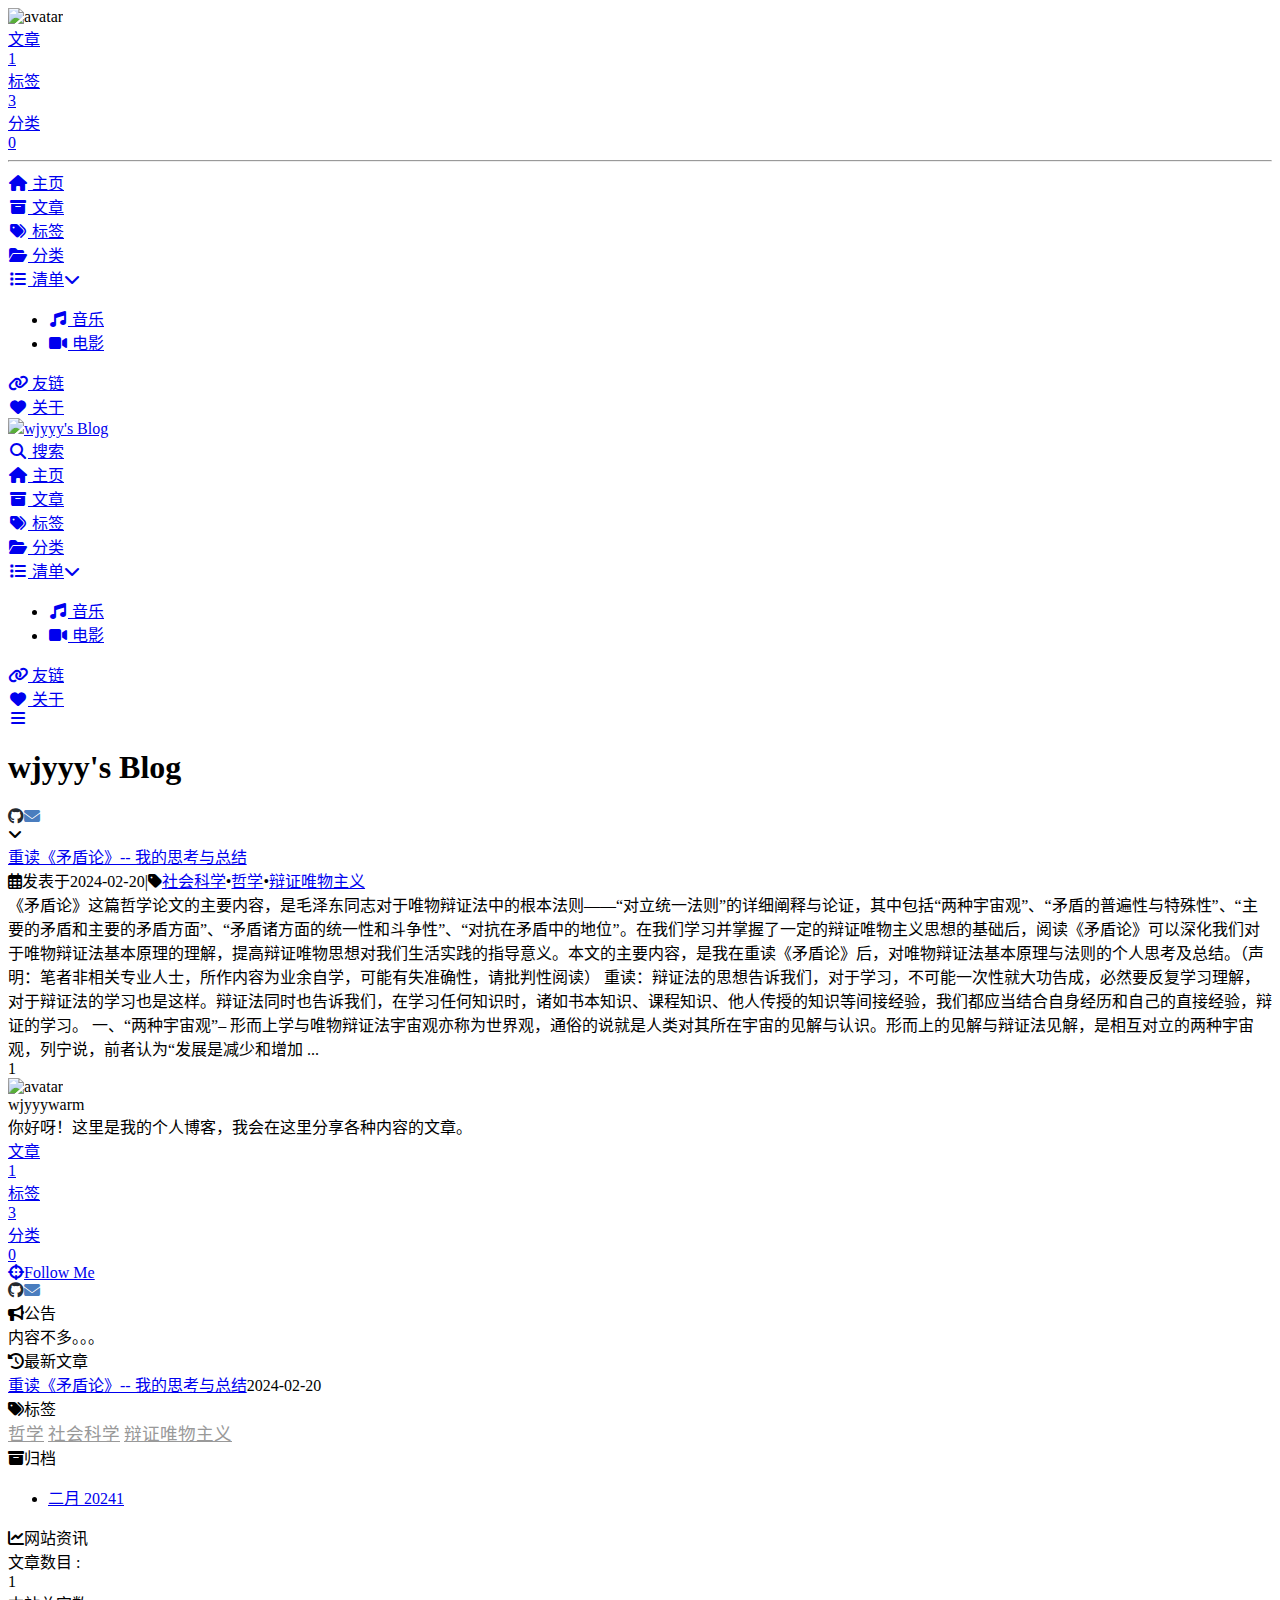
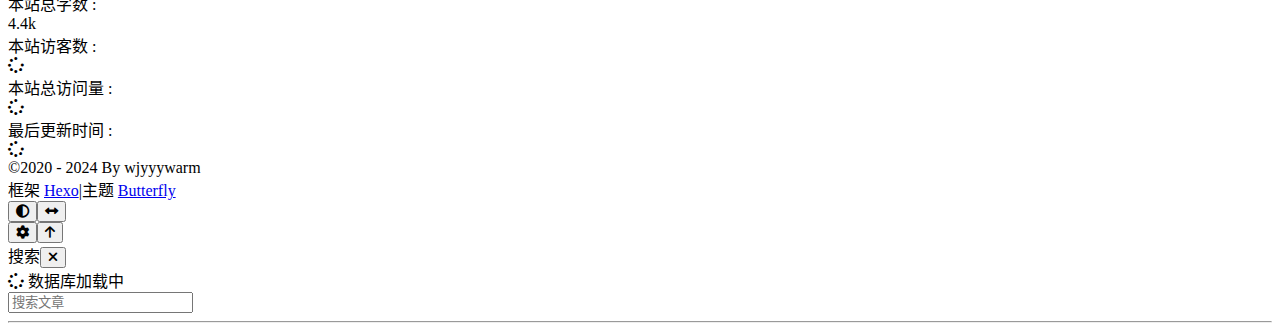
==== index.html @ bfb866ff "Site updated: 2024-02-23 17:04:00" ====
<!DOCTYPE html><html lang="zh-CN" data-theme="light"><head><meta charset="UTF-8"><meta http-equiv="X-UA-Compatible" content="IE=edge"><meta name="viewport" content="width=device-width, initial-scale=1.0,viewport-fit=cover"><title>wjyyy's Blog</title><meta name="author" content="wjyyywarm"><meta name="copyright" content="wjyyywarm"><meta name="format-detection" content="telephone=no"><meta name="theme-color" content="#ffffff"><meta name="description" content="你好呀！这里是我的个人博客，我会在这里分享各种内容的文章。">
<meta property="og:type" content="website">
<meta property="og:title" content="wjyyy&#39;s Blog">
<meta property="og:url" content="https://wjyyywarm.github.io/Blog/index.html">
<meta property="og:site_name" content="wjyyy&#39;s Blog">
<meta property="og:description" content="你好呀！这里是我的个人博客，我会在这里分享各种内容的文章。">
<meta property="og:locale" content="zh_CN">
<meta property="og:image" content="https://wjyyywarm.github.io/Blog/img/head.jpg">
<meta property="article:author" content="wjyyywarm">
<meta name="twitter:card" content="summary">
<meta name="twitter:image" content="https://wjyyywarm.github.io/Blog/img/head.jpg"><link rel="shortcut icon" href="/Blog/img/favicon.png"><link rel="canonical" href="https://wjyyywarm.github.io/Blog/index.html"><link rel="preconnect" href="//cdn.jsdelivr.net"/><link rel="preconnect" href="//busuanzi.ibruce.info"/><link rel="stylesheet" href="/Blog/css/index.css?v=4.12.0"><link rel="stylesheet" href="https://cdn.jsdelivr.net/npm/@fortawesome/fontawesome-free@6.5.1/css/all.min.css"><link rel="stylesheet" href="https://cdn.jsdelivr.net/npm/@fancyapps/ui@5.0.32/dist/fancybox/fancybox.min.css" media="print" onload="this.media='all'"><script>const GLOBAL_CONFIG = {
  root: '/Blog/',
  algolia: undefined,
  localSearch: {"path":"/Blog/search.xml","preload":false,"top_n_per_article":1,"unescape":false,"languages":{"hits_empty":"找不到您查询的内容：${query}","hits_stats":"共找到 ${hits} 篇文章"}},
  translate: undefined,
  noticeOutdate: undefined,
  highlight: {"plugin":"highlight.js","highlightCopy":true,"highlightLang":true,"highlightHeightLimit":200},
  copy: {
    success: '复制成功',
    error: '复制错误',
    noSupport: '浏览器不支持'
  },
  relativeDate: {
    homepage: false,
    post: false
  },
  runtime: '',
  dateSuffix: {
    just: '刚刚',
    min: '分钟前',
    hour: '小时前',
    day: '天前',
    month: '个月前'
  },
  copyright: undefined,
  lightbox: 'fancybox',
  Snackbar: undefined,
  infinitegrid: {
    js: 'https://cdn.jsdelivr.net/npm/@egjs/infinitegrid@4.11.0/dist/infinitegrid.min.js',
    buttonText: '加载更多'
  },
  isPhotoFigcaption: false,
  islazyload: false,
  isAnchor: false,
  percent: {
    toc: true,
    rightside: false,
  },
  autoDarkmode: false
}</script><script id="config-diff">var GLOBAL_CONFIG_SITE = {
  title: 'wjyyy\'s Blog',
  isPost: false,
  isHome: true,
  isHighlightShrink: false,
  isToc: false,
  postUpdate: '2024-02-23 17:03:58'
}</script><script>(win=>{
      win.saveToLocal = {
        set: (key, value, ttl) => {
          if (ttl === 0) return
          const now = Date.now()
          const expiry = now + ttl * 86400000
          const item = {
            value,
            expiry
          }
          localStorage.setItem(key, JSON.stringify(item))
        },
      
        get: key => {
          const itemStr = localStorage.getItem(key)
      
          if (!itemStr) {
            return undefined
          }
          const item = JSON.parse(itemStr)
          const now = Date.now()
      
          if (now > item.expiry) {
            localStorage.removeItem(key)
            return undefined
          }
          return item.value
        }
      }
    
      win.getScript = (url, attr = {}) => new Promise((resolve, reject) => {
        const script = document.createElement('script')
        script.src = url
        script.async = true
        script.onerror = reject
        script.onload = script.onreadystatechange = function() {
          const loadState = this.readyState
          if (loadState && loadState !== 'loaded' && loadState !== 'complete') return
          script.onload = script.onreadystatechange = null
          resolve()
        }

        Object.keys(attr).forEach(key => {
          script.setAttribute(key, attr[key])
        })

        document.head.appendChild(script)
      })
    
      win.getCSS = (url, id = false) => new Promise((resolve, reject) => {
        const link = document.createElement('link')
        link.rel = 'stylesheet'
        link.href = url
        if (id) link.id = id
        link.onerror = reject
        link.onload = link.onreadystatechange = function() {
          const loadState = this.readyState
          if (loadState && loadState !== 'loaded' && loadState !== 'complete') return
          link.onload = link.onreadystatechange = null
          resolve()
        }
        document.head.appendChild(link)
      })
    
      win.activateDarkMode = () => {
        document.documentElement.setAttribute('data-theme', 'dark')
        if (document.querySelector('meta[name="theme-color"]') !== null) {
          document.querySelector('meta[name="theme-color"]').setAttribute('content', '#0d0d0d')
        }
      }
      win.activateLightMode = () => {
        document.documentElement.setAttribute('data-theme', 'light')
        if (document.querySelector('meta[name="theme-color"]') !== null) {
          document.querySelector('meta[name="theme-color"]').setAttribute('content', '#ffffff')
        }
      }
      const t = saveToLocal.get('theme')
    
        if (t === 'dark') activateDarkMode()
        else if (t === 'light') activateLightMode()
      
      const asideStatus = saveToLocal.get('aside-status')
      if (asideStatus !== undefined) {
        if (asideStatus === 'hide') {
          document.documentElement.classList.add('hide-aside')
        } else {
          document.documentElement.classList.remove('hide-aside')
        }
      }
    
      const detectApple = () => {
        if(/iPad|iPhone|iPod|Macintosh/.test(navigator.userAgent)){
          document.documentElement.classList.add('apple')
        }
      }
      detectApple()
    })(window)</script><meta name="generator" content="Hexo 7.1.1"></head><body><div id="sidebar"><div id="menu-mask"></div><div id="sidebar-menus"><div class="avatar-img is-center"><img src="/Blog/img/head.jpg" onerror="onerror=null;src='/img/friend_404.gif'" alt="avatar"/></div><div class="sidebar-site-data site-data is-center"><a href="/Blog/archives/"><div class="headline">文章</div><div class="length-num">1</div></a><a href="/Blog/tags/"><div class="headline">标签</div><div class="length-num">3</div></a><a href="/Blog/categories/"><div class="headline">分类</div><div class="length-num">0</div></a></div><hr class="custom-hr"/><div class="menus_items"><div class="menus_item"><a class="site-page" href="/Blog/"><i class="fa-fw fas fa-home"></i><span> 主页</span></a></div><div class="menus_item"><a class="site-page" href="/Blog/archives/"><i class="fa-fw fas fa-archive"></i><span> 文章</span></a></div><div class="menus_item"><a class="site-page" href="/Blog/tags/"><i class="fa-fw fas fa-tags"></i><span> 标签</span></a></div><div class="menus_item"><a class="site-page" href="/Blog/categories/"><i class="fa-fw fas fa-folder-open"></i><span> 分类</span></a></div><div class="menus_item"><a class="site-page group" href="javascript:void(0);"><i class="fa-fw fas fa-list"></i><span> 清单</span><i class="fas fa-chevron-down"></i></a><ul class="menus_item_child"><li><a class="site-page child" href="/Blog/music/"><i class="fa-fw fas fa-music"></i><span> 音乐</span></a></li><li><a class="site-page child" href="/Blog/movies/"><i class="fa-fw fas fa-video"></i><span> 电影</span></a></li></ul></div><div class="menus_item"><a class="site-page" href="/Blog/link/"><i class="fa-fw fas fa-link"></i><span> 友链</span></a></div><div class="menus_item"><a class="site-page" href="/Blog/about/"><i class="fa-fw fas fa-heart"></i><span> 关于</span></a></div></div></div></div><div class="page" id="body-wrap"><header class="full_page fixed" id="page-header" style="background-image: url('/Blog/img/xingkong.png')"><nav id="nav"><span id="blog-info"><a href="/Blog/" title="wjyyy's Blog"><img class="site-icon" src="/Blog/img/wjy.png"/><span class="site-name">wjyyy's Blog</span></a></span><div id="menus"><div id="search-button"><a class="site-page social-icon search" href="javascript:void(0);"><i class="fas fa-search fa-fw"></i><span> 搜索</span></a></div><div class="menus_items"><div class="menus_item"><a class="site-page" href="/Blog/"><i class="fa-fw fas fa-home"></i><span> 主页</span></a></div><div class="menus_item"><a class="site-page" href="/Blog/archives/"><i class="fa-fw fas fa-archive"></i><span> 文章</span></a></div><div class="menus_item"><a class="site-page" href="/Blog/tags/"><i class="fa-fw fas fa-tags"></i><span> 标签</span></a></div><div class="menus_item"><a class="site-page" href="/Blog/categories/"><i class="fa-fw fas fa-folder-open"></i><span> 分类</span></a></div><div class="menus_item"><a class="site-page group" href="javascript:void(0);"><i class="fa-fw fas fa-list"></i><span> 清单</span><i class="fas fa-chevron-down"></i></a><ul class="menus_item_child"><li><a class="site-page child" href="/Blog/music/"><i class="fa-fw fas fa-music"></i><span> 音乐</span></a></li><li><a class="site-page child" href="/Blog/movies/"><i class="fa-fw fas fa-video"></i><span> 电影</span></a></li></ul></div><div class="menus_item"><a class="site-page" href="/Blog/link/"><i class="fa-fw fas fa-link"></i><span> 友链</span></a></div><div class="menus_item"><a class="site-page" href="/Blog/about/"><i class="fa-fw fas fa-heart"></i><span> 关于</span></a></div></div><div id="toggle-menu"><a class="site-page" href="javascript:void(0);"><i class="fas fa-bars fa-fw"></i></a></div></div></nav><div id="site-info"><h1 id="site-title">wjyyy's Blog</h1><div id="site-subtitle"><span id="subtitle"></span></div><div id="site_social_icons"><a class="social-icon" href="https://github.com/dashboard" target="_blank" title="Github"><i class="fab fa-github" style="color: #24292e;"></i></a><a class="social-icon" href="mailto:3489269508@qq.com" target="_blank" title="Email"><i class="fas fa-envelope" style="color: #4a7dbe;"></i></a></div></div><div id="scroll-down"><i class="fas fa-angle-down scroll-down-effects"></i></div></header><main class="layout" id="content-inner"><div class="recent-posts" id="recent-posts"><div class="recent-post-item"><div class="recent-post-info no-cover"><a class="article-title" href="/Blog/2024/02/20/20240220/" title="重读《矛盾论》-- 我的思考与总结">重读《矛盾论》-- 我的思考与总结</a><div class="article-meta-wrap"><span class="post-meta-date"><i class="far fa-calendar-alt"></i><span class="article-meta-label">发表于</span><time datetime="2024-02-20T10:05:13.000Z" title="发表于 2024-02-20 18:05:13">2024-02-20</time></span><span class="article-meta tags"><span class="article-meta-separator">|</span><i class="fas fa-tag"></i><a class="article-meta__tags" href="/Blog/tags/%E7%A4%BE%E4%BC%9A%E7%A7%91%E5%AD%A6/">社会科学</a><span class="article-meta-link">•</span><a class="article-meta__tags" href="/Blog/tags/%E5%93%B2%E5%AD%A6/">哲学</a><span class="article-meta-link">•</span><a class="article-meta__tags" href="/Blog/tags/%E8%BE%A9%E8%AF%81%E5%94%AF%E7%89%A9%E4%B8%BB%E4%B9%89/">辩证唯物主义</a></span></div><div class="content">《矛盾论》这篇哲学论文的主要内容，是毛泽东同志对于唯物辩证法中的根本法则——“对立统一法则”的详细阐释与论证，其中包括“两种宇宙观”、“矛盾的普遍性与特殊性”、“主要的矛盾和主要的矛盾方面”、“矛盾诸方面的统一性和斗争性”、“对抗在矛盾中的地位”。在我们学习并掌握了一定的辩证唯物主义思想的基础后，阅读《矛盾论》可以深化我们对于唯物辩证法基本原理的理解，提高辩证唯物思想对我们生活实践的指导意义。本文的主要内容，是我在重读《矛盾论》后，对唯物辩证法基本原理与法则的个人思考及总结。（声明：笔者非相关专业人士，所作内容为业余自学，可能有失准确性，请批判性阅读）
重读：辩证法的思想告诉我们，对于学习，不可能一次性就大功告成，必然要反复学习理解，对于辩证法的学习也是这样。辩证法同时也告诉我们，在学习任何知识时，诸如书本知识、课程知识、他人传授的知识等间接经验，我们都应当结合自身经历和自己的直接经验，辩证的学习。
一、“两种宇宙观”– 形而上学与唯物辩证法宇宙观亦称为世界观，通俗的说就是人类对其所在宇宙的见解与认识。形而上的见解与辩证法见解，是相互对立的两种宇宙观，列宁说，前者认为“发展是减少和增加 ...</div></div></div><nav id="pagination"><div class="pagination"><span class="page-number current">1</span></div></nav></div><div class="aside-content" id="aside-content"><div class="card-widget card-info"><div class="is-center"><div class="avatar-img"><img src="/Blog/img/head.jpg" onerror="this.onerror=null;this.src='/Blog/img/friend_404.gif'" alt="avatar"/></div><div class="author-info__name">wjyyywarm</div><div class="author-info__description">你好呀！这里是我的个人博客，我会在这里分享各种内容的文章。</div></div><div class="card-info-data site-data is-center"><a href="/Blog/archives/"><div class="headline">文章</div><div class="length-num">1</div></a><a href="/Blog/tags/"><div class="headline">标签</div><div class="length-num">3</div></a><a href="/Blog/categories/"><div class="headline">分类</div><div class="length-num">0</div></a></div><a id="card-info-btn" target="_blank" rel="noopener" href="https://blog.csdn.net/wjyyywarm"><i class="fa fa-crosshairs"></i><span>Follow Me</span></a><div class="card-info-social-icons is-center"><a class="social-icon" href="https://github.com/dashboard" target="_blank" title="Github"><i class="fab fa-github" style="color: #24292e;"></i></a><a class="social-icon" href="mailto:3489269508@qq.com" target="_blank" title="Email"><i class="fas fa-envelope" style="color: #4a7dbe;"></i></a></div></div><div class="card-widget card-announcement"><div class="item-headline"><i class="fas fa-bullhorn fa-shake"></i><span>公告</span></div><div class="announcement_content">内容不多。。。</div></div><div class="sticky_layout"><div class="card-widget card-recent-post"><div class="item-headline"><i class="fas fa-history"></i><span>最新文章</span></div><div class="aside-list"><div class="aside-list-item no-cover"><div class="content"><a class="title" href="/Blog/2024/02/20/20240220/" title="重读《矛盾论》-- 我的思考与总结">重读《矛盾论》-- 我的思考与总结</a><time datetime="2024-02-20T10:05:13.000Z" title="发表于 2024-02-20 18:05:13">2024-02-20</time></div></div></div></div><div class="card-widget card-tags"><div class="item-headline"><i class="fas fa-tags"></i><span>标签</span></div><div class="card-tag-cloud"><a href="/Blog/tags/%E5%93%B2%E5%AD%A6/" style="font-size: 1.1em; color: #999">哲学</a> <a href="/Blog/tags/%E7%A4%BE%E4%BC%9A%E7%A7%91%E5%AD%A6/" style="font-size: 1.1em; color: #999">社会科学</a> <a href="/Blog/tags/%E8%BE%A9%E8%AF%81%E5%94%AF%E7%89%A9%E4%B8%BB%E4%B9%89/" style="font-size: 1.1em; color: #999">辩证唯物主义</a></div></div><div class="card-widget card-archives"><div class="item-headline"><i class="fas fa-archive"></i><span>归档</span></div><ul class="card-archive-list"><li class="card-archive-list-item"><a class="card-archive-list-link" href="/Blog/archives/2024/02/"><span class="card-archive-list-date">二月 2024</span><span class="card-archive-list-count">1</span></a></li></ul></div><div class="card-widget card-webinfo"><div class="item-headline"><i class="fas fa-chart-line"></i><span>网站资讯</span></div><div class="webinfo"><div class="webinfo-item"><div class="item-name">文章数目 :</div><div class="item-count">1</div></div><div class="webinfo-item"><div class="item-name">本站总字数 :</div><div class="item-count">4.4k</div></div><div class="webinfo-item"><div class="item-name">本站访客数 :</div><div class="item-count" id="busuanzi_value_site_uv"><i class="fa-solid fa-spinner fa-spin"></i></div></div><div class="webinfo-item"><div class="item-name">本站总访问量 :</div><div class="item-count" id="busuanzi_value_site_pv"><i class="fa-solid fa-spinner fa-spin"></i></div></div><div class="webinfo-item"><div class="item-name">最后更新时间 :</div><div class="item-count" id="last-push-date" data-lastPushDate="2024-02-23T09:03:58.265Z"><i class="fa-solid fa-spinner fa-spin"></i></div></div></div></div></div></div></main><footer id="footer"><div id="footer-wrap"><div class="copyright">&copy;2020 - 2024 By wjyyywarm</div><div class="framework-info"><span>框架 </span><a target="_blank" rel="noopener" href="https://hexo.io">Hexo</a><span class="footer-separator">|</span><span>主题 </span><a target="_blank" rel="noopener" href="https://github.com/jerryc127/hexo-theme-butterfly">Butterfly</a></div></div></footer></div><div id="rightside"><div id="rightside-config-hide"><button id="darkmode" type="button" title="浅色和深色模式转换"><i class="fas fa-adjust"></i></button><button id="hide-aside-btn" type="button" title="单栏和双栏切换"><i class="fas fa-arrows-alt-h"></i></button></div><div id="rightside-config-show"><button id="rightside-config" type="button" title="设置"><i class="fas fa-cog fa-spin"></i></button><button id="go-up" type="button" title="回到顶部"><span class="scroll-percent"></span><i class="fas fa-arrow-up"></i></button></div></div><div><script src="/Blog/js/utils.js?v=4.12.0"></script><script src="/Blog/js/main.js?v=4.12.0"></script><script src="https://cdn.jsdelivr.net/npm/@fancyapps/ui@5.0.32/dist/fancybox/fancybox.umd.min.js"></script><div class="js-pjax"><script>window.typedJSFn = {
  init: (str) => {
    window.typed = new Typed('#subtitle', Object.assign({
      strings: str,
      startDelay: 300,
      typeSpeed: 150,
      loop: true,
      backSpeed: 50,
    }, null))
  },
  run: (subtitleType) => {
    if (true) {
      if (typeof Typed === 'function') {
        subtitleType()
      } else {
        getScript('https://cdn.jsdelivr.net/npm/typed.js@2.1.0/dist/typed.umd.min.js').then(subtitleType)
      }
    } else {
      subtitleType()
    }
  }
}
</script><script>function subtitleType () {
  if (true) {
    typedJSFn.init(["唯一要做的 就是认识这个世界..."])
  } else {
    document.getElementById("subtitle").textContent = "唯一要做的 就是认识这个世界..."
  }
}
typedJSFn.run(subtitleType)</script></div><script id="canvas_nest" defer="defer" color="0,0,255" opacity="0.7" zIndex="-1" count="99" mobile="false" src="https://cdn.jsdelivr.net/npm/butterfly-extsrc@1.1.3/dist/canvas-nest.min.js"></script><script async data-pjax src="//busuanzi.ibruce.info/busuanzi/2.3/busuanzi.pure.mini.js"></script><div id="local-search"><div class="search-dialog"><nav class="search-nav"><span class="search-dialog-title">搜索</span><span id="loading-status"></span><button class="search-close-button"><i class="fas fa-times"></i></button></nav><div class="is-center" id="loading-database"><i class="fas fa-spinner fa-pulse"></i><span>  数据库加载中</span></div><div class="search-wrap"><div id="local-search-input"><div class="local-search-box"><input class="local-search-box--input" placeholder="搜索文章" type="text"/></div></div><hr/><div id="local-search-results"></div><div id="local-search-stats-wrap"></div></div></div><div id="search-mask"></div><script src="/Blog/js/search/local-search.js?v=4.12.0"></script></div></div></body></html>
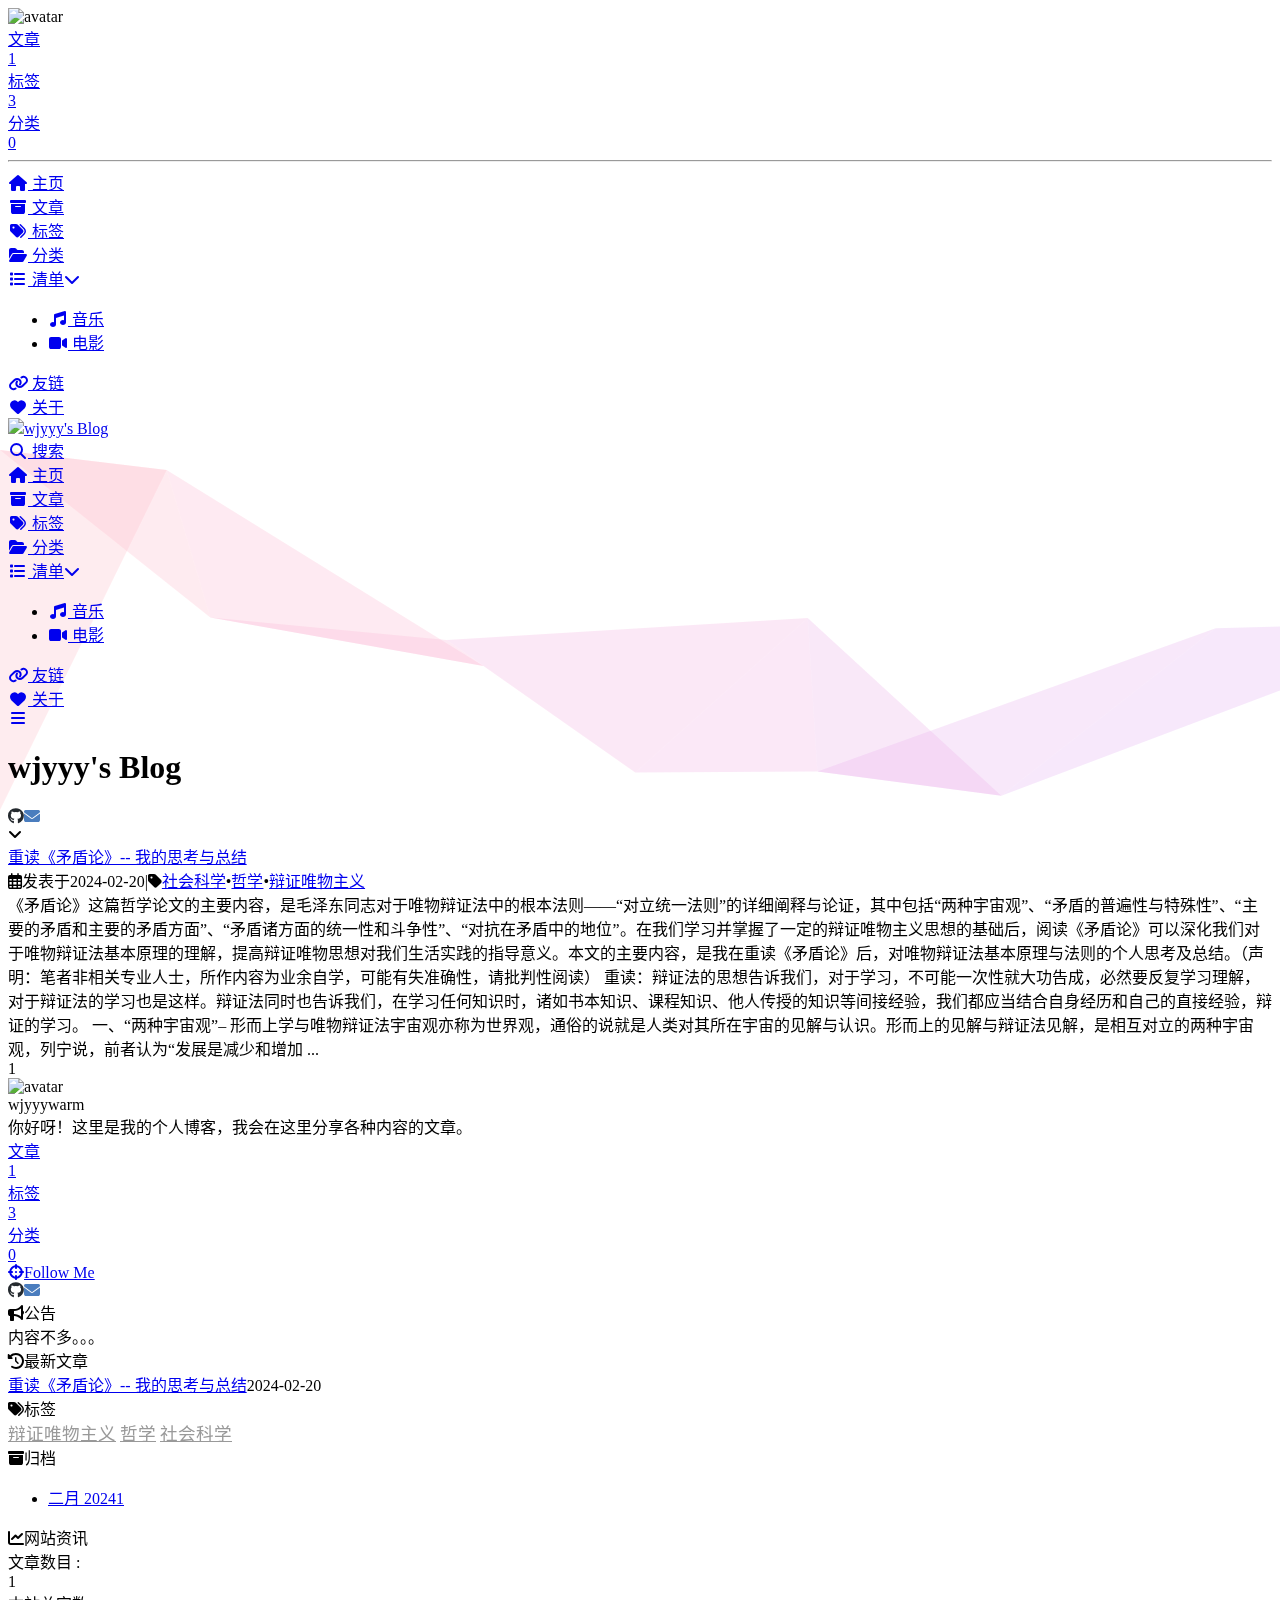
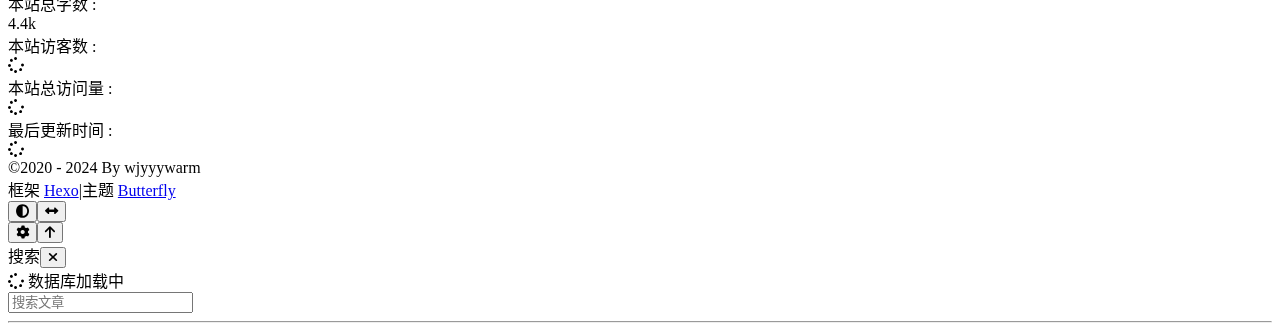
==== commit b2e84a0c: "Site updated: 2024-02-23 17:40:30" ====
--- a/index.html
+++ b/index.html
@@ -53,7 +53,7 @@
   isHome: true,
   isHighlightShrink: false,
   isToc: false,
-  postUpdate: '2024-02-23 17:03:58'
+  postUpdate: '2024-02-23 17:40:26'
 }</script><script>(win=>{
       win.saveToLocal = {
         set: (key, value, ttl) => {
@@ -152,7 +152,7 @@
       detectApple()
     })(window)</script><meta name="generator" content="Hexo 7.1.1"></head><body><div id="sidebar"><div id="menu-mask"></div><div id="sidebar-menus"><div class="avatar-img is-center"><img src="/Blog/img/head.jpg" onerror="onerror=null;src='/img/friend_404.gif'" alt="avatar"/></div><div class="sidebar-site-data site-data is-center"><a href="/Blog/archives/"><div class="headline">文章</div><div class="length-num">1</div></a><a href="/Blog/tags/"><div class="headline">标签</div><div class="length-num">3</div></a><a href="/Blog/categories/"><div class="headline">分类</div><div class="length-num">0</div></a></div><hr class="custom-hr"/><div class="menus_items"><div class="menus_item"><a class="site-page" href="/Blog/"><i class="fa-fw fas fa-home"></i><span> 主页</span></a></div><div class="menus_item"><a class="site-page" href="/Blog/archives/"><i class="fa-fw fas fa-archive"></i><span> 文章</span></a></div><div class="menus_item"><a class="site-page" href="/Blog/tags/"><i class="fa-fw fas fa-tags"></i><span> 标签</span></a></div><div class="menus_item"><a class="site-page" href="/Blog/categories/"><i class="fa-fw fas fa-folder-open"></i><span> 分类</span></a></div><div class="menus_item"><a class="site-page group" href="javascript:void(0);"><i class="fa-fw fas fa-list"></i><span> 清单</span><i class="fas fa-chevron-down"></i></a><ul class="menus_item_child"><li><a class="site-page child" href="/Blog/music/"><i class="fa-fw fas fa-music"></i><span> 音乐</span></a></li><li><a class="site-page child" href="/Blog/movies/"><i class="fa-fw fas fa-video"></i><span> 电影</span></a></li></ul></div><div class="menus_item"><a class="site-page" href="/Blog/link/"><i class="fa-fw fas fa-link"></i><span> 友链</span></a></div><div class="menus_item"><a class="site-page" href="/Blog/about/"><i class="fa-fw fas fa-heart"></i><span> 关于</span></a></div></div></div></div><div class="page" id="body-wrap"><header class="full_page fixed" id="page-header" style="background-image: url('/Blog/img/xingkong.png')"><nav id="nav"><span id="blog-info"><a href="/Blog/" title="wjyyy's Blog"><img class="site-icon" src="/Blog/img/wjy.png"/><span class="site-name">wjyyy's Blog</span></a></span><div id="menus"><div id="search-button"><a class="site-page social-icon search" href="javascript:void(0);"><i class="fas fa-search fa-fw"></i><span> 搜索</span></a></div><div class="menus_items"><div class="menus_item"><a class="site-page" href="/Blog/"><i class="fa-fw fas fa-home"></i><span> 主页</span></a></div><div class="menus_item"><a class="site-page" href="/Blog/archives/"><i class="fa-fw fas fa-archive"></i><span> 文章</span></a></div><div class="menus_item"><a class="site-page" href="/Blog/tags/"><i class="fa-fw fas fa-tags"></i><span> 标签</span></a></div><div class="menus_item"><a class="site-page" href="/Blog/categories/"><i class="fa-fw fas fa-folder-open"></i><span> 分类</span></a></div><div class="menus_item"><a class="site-page group" href="javascript:void(0);"><i class="fa-fw fas fa-list"></i><span> 清单</span><i class="fas fa-chevron-down"></i></a><ul class="menus_item_child"><li><a class="site-page child" href="/Blog/music/"><i class="fa-fw fas fa-music"></i><span> 音乐</span></a></li><li><a class="site-page child" href="/Blog/movies/"><i class="fa-fw fas fa-video"></i><span> 电影</span></a></li></ul></div><div class="menus_item"><a class="site-page" href="/Blog/link/"><i class="fa-fw fas fa-link"></i><span> 友链</span></a></div><div class="menus_item"><a class="site-page" href="/Blog/about/"><i class="fa-fw fas fa-heart"></i><span> 关于</span></a></div></div><div id="toggle-menu"><a class="site-page" href="javascript:void(0);"><i class="fas fa-bars fa-fw"></i></a></div></div></nav><div id="site-info"><h1 id="site-title">wjyyy's Blog</h1><div id="site-subtitle"><span id="subtitle"></span></div><div id="site_social_icons"><a class="social-icon" href="https://github.com/dashboard" target="_blank" title="Github"><i class="fab fa-github" style="color: #24292e;"></i></a><a class="social-icon" href="mailto:3489269508@qq.com" target="_blank" title="Email"><i class="fas fa-envelope" style="color: #4a7dbe;"></i></a></div></div><div id="scroll-down"><i class="fas fa-angle-down scroll-down-effects"></i></div></header><main class="layout" id="content-inner"><div class="recent-posts" id="recent-posts"><div class="recent-post-item"><div class="recent-post-info no-cover"><a class="article-title" href="/Blog/2024/02/20/20240220/" title="重读《矛盾论》-- 我的思考与总结">重读《矛盾论》-- 我的思考与总结</a><div class="article-meta-wrap"><span class="post-meta-date"><i class="far fa-calendar-alt"></i><span class="article-meta-label">发表于</span><time datetime="2024-02-20T10:05:13.000Z" title="发表于 2024-02-20 18:05:13">2024-02-20</time></span><span class="article-meta tags"><span class="article-meta-separator">|</span><i class="fas fa-tag"></i><a class="article-meta__tags" href="/Blog/tags/%E7%A4%BE%E4%BC%9A%E7%A7%91%E5%AD%A6/">社会科学</a><span class="article-meta-link">•</span><a class="article-meta__tags" href="/Blog/tags/%E5%93%B2%E5%AD%A6/">哲学</a><span class="article-meta-link">•</span><a class="article-meta__tags" href="/Blog/tags/%E8%BE%A9%E8%AF%81%E5%94%AF%E7%89%A9%E4%B8%BB%E4%B9%89/">辩证唯物主义</a></span></div><div class="content">《矛盾论》这篇哲学论文的主要内容，是毛泽东同志对于唯物辩证法中的根本法则——“对立统一法则”的详细阐释与论证，其中包括“两种宇宙观”、“矛盾的普遍性与特殊性”、“主要的矛盾和主要的矛盾方面”、“矛盾诸方面的统一性和斗争性”、“对抗在矛盾中的地位”。在我们学习并掌握了一定的辩证唯物主义思想的基础后，阅读《矛盾论》可以深化我们对于唯物辩证法基本原理的理解，提高辩证唯物思想对我们生活实践的指导意义。本文的主要内容，是我在重读《矛盾论》后，对唯物辩证法基本原理与法则的个人思考及总结。（声明：笔者非相关专业人士，所作内容为业余自学，可能有失准确性，请批判性阅读）
 重读：辩证法的思想告诉我们，对于学习，不可能一次性就大功告成，必然要反复学习理解，对于辩证法的学习也是这样。辩证法同时也告诉我们，在学习任何知识时，诸如书本知识、课程知识、他人传授的知识等间接经验，我们都应当结合自身经历和自己的直接经验，辩证的学习。
-一、“两种宇宙观”– 形而上学与唯物辩证法宇宙观亦称为世界观，通俗的说就是人类对其所在宇宙的见解与认识。形而上的见解与辩证法见解，是相互对立的两种宇宙观，列宁说，前者认为“发展是减少和增加 ...</div></div></div><nav id="pagination"><div class="pagination"><span class="page-number current">1</span></div></nav></div><div class="aside-content" id="aside-content"><div class="card-widget card-info"><div class="is-center"><div class="avatar-img"><img src="/Blog/img/head.jpg" onerror="this.onerror=null;this.src='/Blog/img/friend_404.gif'" alt="avatar"/></div><div class="author-info__name">wjyyywarm</div><div class="author-info__description">你好呀！这里是我的个人博客，我会在这里分享各种内容的文章。</div></div><div class="card-info-data site-data is-center"><a href="/Blog/archives/"><div class="headline">文章</div><div class="length-num">1</div></a><a href="/Blog/tags/"><div class="headline">标签</div><div class="length-num">3</div></a><a href="/Blog/categories/"><div class="headline">分类</div><div class="length-num">0</div></a></div><a id="card-info-btn" target="_blank" rel="noopener" href="https://blog.csdn.net/wjyyywarm"><i class="fa fa-crosshairs"></i><span>Follow Me</span></a><div class="card-info-social-icons is-center"><a class="social-icon" href="https://github.com/dashboard" target="_blank" title="Github"><i class="fab fa-github" style="color: #24292e;"></i></a><a class="social-icon" href="mailto:3489269508@qq.com" target="_blank" title="Email"><i class="fas fa-envelope" style="color: #4a7dbe;"></i></a></div></div><div class="card-widget card-announcement"><div class="item-headline"><i class="fas fa-bullhorn fa-shake"></i><span>公告</span></div><div class="announcement_content">内容不多。。。</div></div><div class="sticky_layout"><div class="card-widget card-recent-post"><div class="item-headline"><i class="fas fa-history"></i><span>最新文章</span></div><div class="aside-list"><div class="aside-list-item no-cover"><div class="content"><a class="title" href="/Blog/2024/02/20/20240220/" title="重读《矛盾论》-- 我的思考与总结">重读《矛盾论》-- 我的思考与总结</a><time datetime="2024-02-20T10:05:13.000Z" title="发表于 2024-02-20 18:05:13">2024-02-20</time></div></div></div></div><div class="card-widget card-tags"><div class="item-headline"><i class="fas fa-tags"></i><span>标签</span></div><div class="card-tag-cloud"><a href="/Blog/tags/%E5%93%B2%E5%AD%A6/" style="font-size: 1.1em; color: #999">哲学</a> <a href="/Blog/tags/%E7%A4%BE%E4%BC%9A%E7%A7%91%E5%AD%A6/" style="font-size: 1.1em; color: #999">社会科学</a> <a href="/Blog/tags/%E8%BE%A9%E8%AF%81%E5%94%AF%E7%89%A9%E4%B8%BB%E4%B9%89/" style="font-size: 1.1em; color: #999">辩证唯物主义</a></div></div><div class="card-widget card-archives"><div class="item-headline"><i class="fas fa-archive"></i><span>归档</span></div><ul class="card-archive-list"><li class="card-archive-list-item"><a class="card-archive-list-link" href="/Blog/archives/2024/02/"><span class="card-archive-list-date">二月 2024</span><span class="card-archive-list-count">1</span></a></li></ul></div><div class="card-widget card-webinfo"><div class="item-headline"><i class="fas fa-chart-line"></i><span>网站资讯</span></div><div class="webinfo"><div class="webinfo-item"><div class="item-name">文章数目 :</div><div class="item-count">1</div></div><div class="webinfo-item"><div class="item-name">本站总字数 :</div><div class="item-count">4.4k</div></div><div class="webinfo-item"><div class="item-name">本站访客数 :</div><div class="item-count" id="busuanzi_value_site_uv"><i class="fa-solid fa-spinner fa-spin"></i></div></div><div class="webinfo-item"><div class="item-name">本站总访问量 :</div><div class="item-count" id="busuanzi_value_site_pv"><i class="fa-solid fa-spinner fa-spin"></i></div></div><div class="webinfo-item"><div class="item-name">最后更新时间 :</div><div class="item-count" id="last-push-date" data-lastPushDate="2024-02-23T09:03:58.265Z"><i class="fa-solid fa-spinner fa-spin"></i></div></div></div></div></div></div></main><footer id="footer"><div id="footer-wrap"><div class="copyright">&copy;2020 - 2024 By wjyyywarm</div><div class="framework-info"><span>框架 </span><a target="_blank" rel="noopener" href="https://hexo.io">Hexo</a><span class="footer-separator">|</span><span>主题 </span><a target="_blank" rel="noopener" href="https://github.com/jerryc127/hexo-theme-butterfly">Butterfly</a></div></div></footer></div><div id="rightside"><div id="rightside-config-hide"><button id="darkmode" type="button" title="浅色和深色模式转换"><i class="fas fa-adjust"></i></button><button id="hide-aside-btn" type="button" title="单栏和双栏切换"><i class="fas fa-arrows-alt-h"></i></button></div><div id="rightside-config-show"><button id="rightside-config" type="button" title="设置"><i class="fas fa-cog fa-spin"></i></button><button id="go-up" type="button" title="回到顶部"><span class="scroll-percent"></span><i class="fas fa-arrow-up"></i></button></div></div><div><script src="/Blog/js/utils.js?v=4.12.0"></script><script src="/Blog/js/main.js?v=4.12.0"></script><script src="https://cdn.jsdelivr.net/npm/@fancyapps/ui@5.0.32/dist/fancybox/fancybox.umd.min.js"></script><div class="js-pjax"><script>window.typedJSFn = {
+一、“两种宇宙观”– 形而上学与唯物辩证法宇宙观亦称为世界观，通俗的说就是人类对其所在宇宙的见解与认识。形而上的见解与辩证法见解，是相互对立的两种宇宙观，列宁说，前者认为“发展是减少和增加 ...</div></div></div><nav id="pagination"><div class="pagination"><span class="page-number current">1</span></div></nav></div><div class="aside-content" id="aside-content"><div class="card-widget card-info"><div class="is-center"><div class="avatar-img"><img src="/Blog/img/head.jpg" onerror="this.onerror=null;this.src='/Blog/img/friend_404.gif'" alt="avatar"/></div><div class="author-info__name">wjyyywarm</div><div class="author-info__description">你好呀！这里是我的个人博客，我会在这里分享各种内容的文章。</div></div><div class="card-info-data site-data is-center"><a href="/Blog/archives/"><div class="headline">文章</div><div class="length-num">1</div></a><a href="/Blog/tags/"><div class="headline">标签</div><div class="length-num">3</div></a><a href="/Blog/categories/"><div class="headline">分类</div><div class="length-num">0</div></a></div><a id="card-info-btn" target="_blank" rel="noopener" href="https://blog.csdn.net/wjyyywarm"><i class="fa fa-crosshairs"></i><span>Follow Me</span></a><div class="card-info-social-icons is-center"><a class="social-icon" href="https://github.com/dashboard" target="_blank" title="Github"><i class="fab fa-github" style="color: #24292e;"></i></a><a class="social-icon" href="mailto:3489269508@qq.com" target="_blank" title="Email"><i class="fas fa-envelope" style="color: #4a7dbe;"></i></a></div></div><div class="card-widget card-announcement"><div class="item-headline"><i class="fas fa-bullhorn fa-shake"></i><span>公告</span></div><div class="announcement_content">内容不多。。。</div></div><div class="sticky_layout"><div class="card-widget card-recent-post"><div class="item-headline"><i class="fas fa-history"></i><span>最新文章</span></div><div class="aside-list"><div class="aside-list-item no-cover"><div class="content"><a class="title" href="/Blog/2024/02/20/20240220/" title="重读《矛盾论》-- 我的思考与总结">重读《矛盾论》-- 我的思考与总结</a><time datetime="2024-02-20T10:05:13.000Z" title="发表于 2024-02-20 18:05:13">2024-02-20</time></div></div></div></div><div class="card-widget card-tags"><div class="item-headline"><i class="fas fa-tags"></i><span>标签</span></div><div class="card-tag-cloud"><a href="/Blog/tags/%E8%BE%A9%E8%AF%81%E5%94%AF%E7%89%A9%E4%B8%BB%E4%B9%89/" style="font-size: 1.1em; color: #999">辩证唯物主义</a> <a href="/Blog/tags/%E5%93%B2%E5%AD%A6/" style="font-size: 1.1em; color: #999">哲学</a> <a href="/Blog/tags/%E7%A4%BE%E4%BC%9A%E7%A7%91%E5%AD%A6/" style="font-size: 1.1em; color: #999">社会科学</a></div></div><div class="card-widget card-archives"><div class="item-headline"><i class="fas fa-archive"></i><span>归档</span></div><ul class="card-archive-list"><li class="card-archive-list-item"><a class="card-archive-list-link" href="/Blog/archives/2024/02/"><span class="card-archive-list-date">二月 2024</span><span class="card-archive-list-count">1</span></a></li></ul></div><div class="card-widget card-webinfo"><div class="item-headline"><i class="fas fa-chart-line"></i><span>网站资讯</span></div><div class="webinfo"><div class="webinfo-item"><div class="item-name">文章数目 :</div><div class="item-count">1</div></div><div class="webinfo-item"><div class="item-name">本站总字数 :</div><div class="item-count">4.4k</div></div><div class="webinfo-item"><div class="item-name">本站访客数 :</div><div class="item-count" id="busuanzi_value_site_uv"><i class="fa-solid fa-spinner fa-spin"></i></div></div><div class="webinfo-item"><div class="item-name">本站总访问量 :</div><div class="item-count" id="busuanzi_value_site_pv"><i class="fa-solid fa-spinner fa-spin"></i></div></div><div class="webinfo-item"><div class="item-name">最后更新时间 :</div><div class="item-count" id="last-push-date" data-lastPushDate="2024-02-23T09:40:26.573Z"><i class="fa-solid fa-spinner fa-spin"></i></div></div></div></div></div></div></main><footer id="footer"><div id="footer-wrap"><div class="copyright">&copy;2020 - 2024 By wjyyywarm</div><div class="framework-info"><span>框架 </span><a target="_blank" rel="noopener" href="https://hexo.io">Hexo</a><span class="footer-separator">|</span><span>主题 </span><a target="_blank" rel="noopener" href="https://github.com/jerryc127/hexo-theme-butterfly">Butterfly</a></div></div></footer></div><div id="rightside"><div id="rightside-config-hide"><button id="darkmode" type="button" title="浅色和深色模式转换"><i class="fas fa-adjust"></i></button><button id="hide-aside-btn" type="button" title="单栏和双栏切换"><i class="fas fa-arrows-alt-h"></i></button></div><div id="rightside-config-show"><button id="rightside-config" type="button" title="设置"><i class="fas fa-cog fa-spin"></i></button><button id="go-up" type="button" title="回到顶部"><span class="scroll-percent"></span><i class="fas fa-arrow-up"></i></button></div></div><div><script src="/Blog/js/utils.js?v=4.12.0"></script><script src="/Blog/js/main.js?v=4.12.0"></script><script src="https://cdn.jsdelivr.net/npm/@fancyapps/ui@5.0.32/dist/fancybox/fancybox.umd.min.js"></script><div class="js-pjax"><script>window.typedJSFn = {
   init: (str) => {
     window.typed = new Typed('#subtitle', Object.assign({
       strings: str,
@@ -181,4 +181,4 @@
     document.getElementById("subtitle").textContent = "唯一要做的 就是认识这个世界..."
   }
 }
-typedJSFn.run(subtitleType)</script></div><script id="canvas_nest" defer="defer" color="0,0,255" opacity="0.7" zIndex="-1" count="99" mobile="false" src="https://cdn.jsdelivr.net/npm/butterfly-extsrc@1.1.3/dist/canvas-nest.min.js"></script><script async data-pjax src="//busuanzi.ibruce.info/busuanzi/2.3/busuanzi.pure.mini.js"></script><div id="local-search"><div class="search-dialog"><nav class="search-nav"><span class="search-dialog-title">搜索</span><span id="loading-status"></span><button class="search-close-button"><i class="fas fa-times"></i></button></nav><div class="is-center" id="loading-database"><i class="fas fa-spinner fa-pulse"></i><span>  数据库加载中</span></div><div class="search-wrap"><div id="local-search-input"><div class="local-search-box"><input class="local-search-box--input" placeholder="搜索文章" type="text"/></div></div><hr/><div id="local-search-results"></div><div id="local-search-stats-wrap"></div></div></div><div id="search-mask"></div><script src="/Blog/js/search/local-search.js?v=4.12.0"></script></div></div></body></html>+typedJSFn.run(subtitleType)</script></div><script defer="defer" id="ribbon" src="https://cdn.jsdelivr.net/npm/butterfly-extsrc@1.1.3/dist/canvas-ribbon.min.js" size="180" alpha="0.3" zIndex="-2" mobile="true" data-click="true"></script><script async data-pjax src="//busuanzi.ibruce.info/busuanzi/2.3/busuanzi.pure.mini.js"></script><div id="local-search"><div class="search-dialog"><nav class="search-nav"><span class="search-dialog-title">搜索</span><span id="loading-status"></span><button class="search-close-button"><i class="fas fa-times"></i></button></nav><div class="is-center" id="loading-database"><i class="fas fa-spinner fa-pulse"></i><span>  数据库加载中</span></div><div class="search-wrap"><div id="local-search-input"><div class="local-search-box"><input class="local-search-box--input" placeholder="搜索文章" type="text"/></div></div><hr/><div id="local-search-results"></div><div id="local-search-stats-wrap"></div></div></div><div id="search-mask"></div><script src="/Blog/js/search/local-search.js?v=4.12.0"></script></div></div></body></html>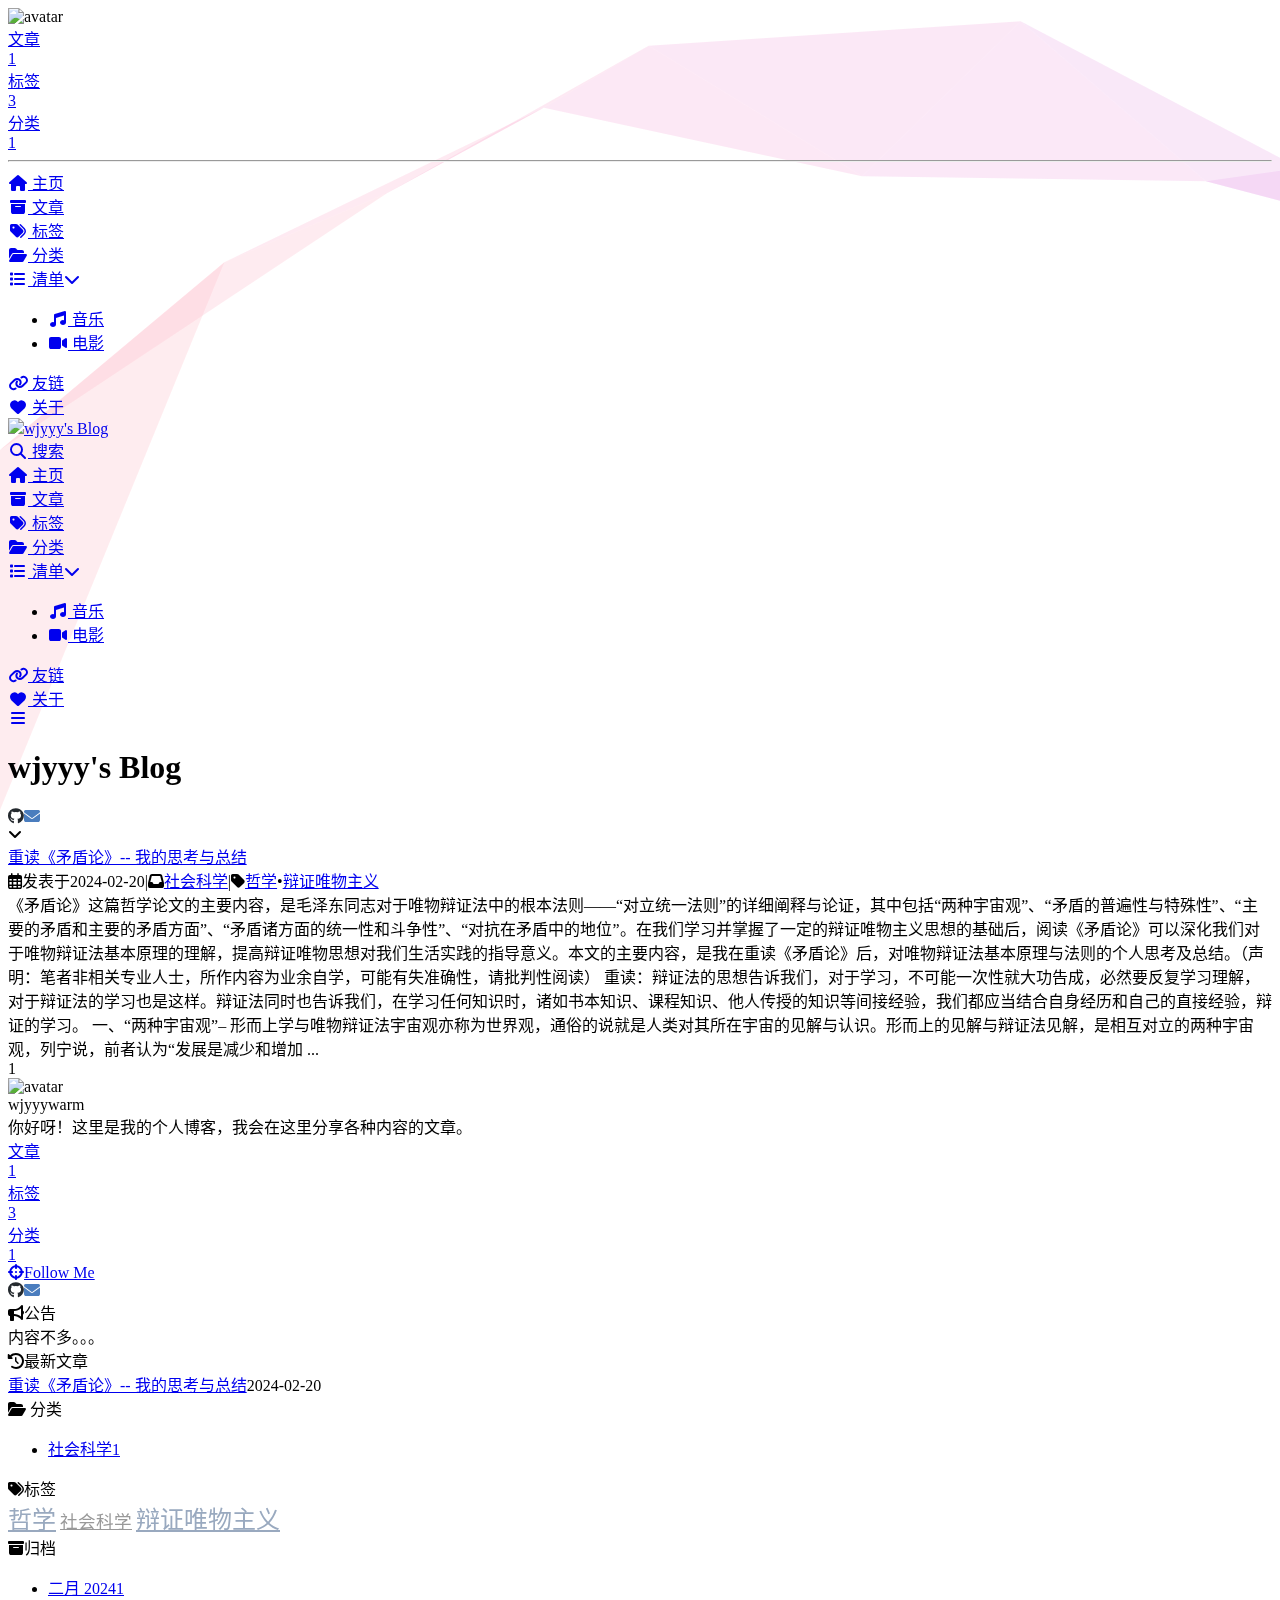
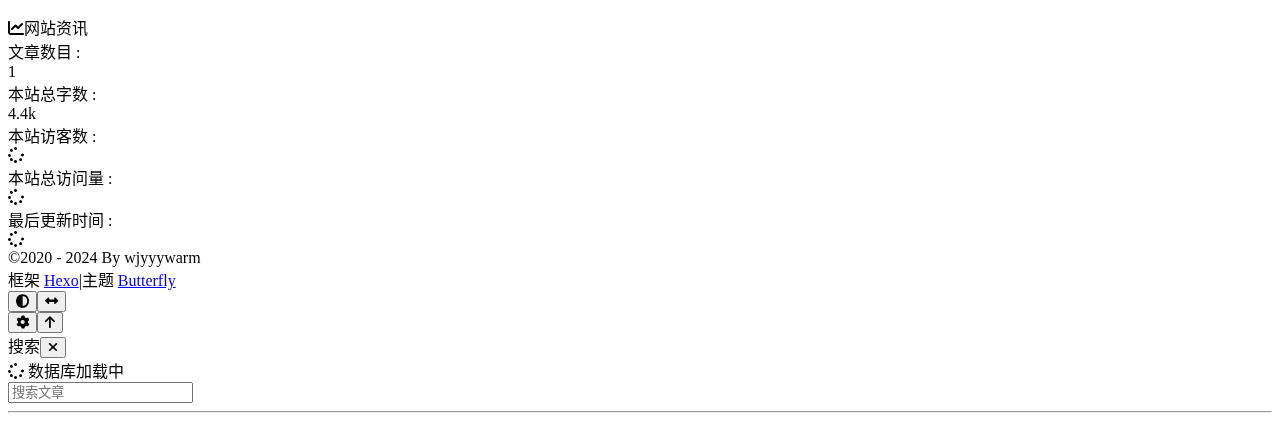
==== commit a90e3f47: "Site updated: 2024-02-23 18:04:54" ====
--- a/index.html
+++ b/index.html
@@ -53,7 +53,7 @@
   isHome: true,
   isHighlightShrink: false,
   isToc: false,
-  postUpdate: '2024-02-23 17:40:26'
+  postUpdate: '2024-02-23 18:04:48'
 }</script><script>(win=>{
       win.saveToLocal = {
         set: (key, value, ttl) => {
@@ -150,9 +150,16 @@
         }
       }
       detectApple()
-    })(window)</script><meta name="generator" content="Hexo 7.1.1"></head><body><div id="sidebar"><div id="menu-mask"></div><div id="sidebar-menus"><div class="avatar-img is-center"><img src="/Blog/img/head.jpg" onerror="onerror=null;src='/img/friend_404.gif'" alt="avatar"/></div><div class="sidebar-site-data site-data is-center"><a href="/Blog/archives/"><div class="headline">文章</div><div class="length-num">1</div></a><a href="/Blog/tags/"><div class="headline">标签</div><div class="length-num">3</div></a><a href="/Blog/categories/"><div class="headline">分类</div><div class="length-num">0</div></a></div><hr class="custom-hr"/><div class="menus_items"><div class="menus_item"><a class="site-page" href="/Blog/"><i class="fa-fw fas fa-home"></i><span> 主页</span></a></div><div class="menus_item"><a class="site-page" href="/Blog/archives/"><i class="fa-fw fas fa-archive"></i><span> 文章</span></a></div><div class="menus_item"><a class="site-page" href="/Blog/tags/"><i class="fa-fw fas fa-tags"></i><span> 标签</span></a></div><div class="menus_item"><a class="site-page" href="/Blog/categories/"><i class="fa-fw fas fa-folder-open"></i><span> 分类</span></a></div><div class="menus_item"><a class="site-page group" href="javascript:void(0);"><i class="fa-fw fas fa-list"></i><span> 清单</span><i class="fas fa-chevron-down"></i></a><ul class="menus_item_child"><li><a class="site-page child" href="/Blog/music/"><i class="fa-fw fas fa-music"></i><span> 音乐</span></a></li><li><a class="site-page child" href="/Blog/movies/"><i class="fa-fw fas fa-video"></i><span> 电影</span></a></li></ul></div><div class="menus_item"><a class="site-page" href="/Blog/link/"><i class="fa-fw fas fa-link"></i><span> 友链</span></a></div><div class="menus_item"><a class="site-page" href="/Blog/about/"><i class="fa-fw fas fa-heart"></i><span> 关于</span></a></div></div></div></div><div class="page" id="body-wrap"><header class="full_page fixed" id="page-header" style="background-image: url('/Blog/img/xingkong.png')"><nav id="nav"><span id="blog-info"><a href="/Blog/" title="wjyyy's Blog"><img class="site-icon" src="/Blog/img/wjy.png"/><span class="site-name">wjyyy's Blog</span></a></span><div id="menus"><div id="search-button"><a class="site-page social-icon search" href="javascript:void(0);"><i class="fas fa-search fa-fw"></i><span> 搜索</span></a></div><div class="menus_items"><div class="menus_item"><a class="site-page" href="/Blog/"><i class="fa-fw fas fa-home"></i><span> 主页</span></a></div><div class="menus_item"><a class="site-page" href="/Blog/archives/"><i class="fa-fw fas fa-archive"></i><span> 文章</span></a></div><div class="menus_item"><a class="site-page" href="/Blog/tags/"><i class="fa-fw fas fa-tags"></i><span> 标签</span></a></div><div class="menus_item"><a class="site-page" href="/Blog/categories/"><i class="fa-fw fas fa-folder-open"></i><span> 分类</span></a></div><div class="menus_item"><a class="site-page group" href="javascript:void(0);"><i class="fa-fw fas fa-list"></i><span> 清单</span><i class="fas fa-chevron-down"></i></a><ul class="menus_item_child"><li><a class="site-page child" href="/Blog/music/"><i class="fa-fw fas fa-music"></i><span> 音乐</span></a></li><li><a class="site-page child" href="/Blog/movies/"><i class="fa-fw fas fa-video"></i><span> 电影</span></a></li></ul></div><div class="menus_item"><a class="site-page" href="/Blog/link/"><i class="fa-fw fas fa-link"></i><span> 友链</span></a></div><div class="menus_item"><a class="site-page" href="/Blog/about/"><i class="fa-fw fas fa-heart"></i><span> 关于</span></a></div></div><div id="toggle-menu"><a class="site-page" href="javascript:void(0);"><i class="fas fa-bars fa-fw"></i></a></div></div></nav><div id="site-info"><h1 id="site-title">wjyyy's Blog</h1><div id="site-subtitle"><span id="subtitle"></span></div><div id="site_social_icons"><a class="social-icon" href="https://github.com/dashboard" target="_blank" title="Github"><i class="fab fa-github" style="color: #24292e;"></i></a><a class="social-icon" href="mailto:3489269508@qq.com" target="_blank" title="Email"><i class="fas fa-envelope" style="color: #4a7dbe;"></i></a></div></div><div id="scroll-down"><i class="fas fa-angle-down scroll-down-effects"></i></div></header><main class="layout" id="content-inner"><div class="recent-posts" id="recent-posts"><div class="recent-post-item"><div class="recent-post-info no-cover"><a class="article-title" href="/Blog/2024/02/20/20240220/" title="重读《矛盾论》-- 我的思考与总结">重读《矛盾论》-- 我的思考与总结</a><div class="article-meta-wrap"><span class="post-meta-date"><i class="far fa-calendar-alt"></i><span class="article-meta-label">发表于</span><time datetime="2024-02-20T10:05:13.000Z" title="发表于 2024-02-20 18:05:13">2024-02-20</time></span><span class="article-meta tags"><span class="article-meta-separator">|</span><i class="fas fa-tag"></i><a class="article-meta__tags" href="/Blog/tags/%E7%A4%BE%E4%BC%9A%E7%A7%91%E5%AD%A6/">社会科学</a><span class="article-meta-link">•</span><a class="article-meta__tags" href="/Blog/tags/%E5%93%B2%E5%AD%A6/">哲学</a><span class="article-meta-link">•</span><a class="article-meta__tags" href="/Blog/tags/%E8%BE%A9%E8%AF%81%E5%94%AF%E7%89%A9%E4%B8%BB%E4%B9%89/">辩证唯物主义</a></span></div><div class="content">《矛盾论》这篇哲学论文的主要内容，是毛泽东同志对于唯物辩证法中的根本法则——“对立统一法则”的详细阐释与论证，其中包括“两种宇宙观”、“矛盾的普遍性与特殊性”、“主要的矛盾和主要的矛盾方面”、“矛盾诸方面的统一性和斗争性”、“对抗在矛盾中的地位”。在我们学习并掌握了一定的辩证唯物主义思想的基础后，阅读《矛盾论》可以深化我们对于唯物辩证法基本原理的理解，提高辩证唯物思想对我们生活实践的指导意义。本文的主要内容，是我在重读《矛盾论》后，对唯物辩证法基本原理与法则的个人思考及总结。（声明：笔者非相关专业人士，所作内容为业余自学，可能有失准确性，请批判性阅读）
+    })(window)</script><meta name="generator" content="Hexo 7.1.1"></head><body><div id="sidebar"><div id="menu-mask"></div><div id="sidebar-menus"><div class="avatar-img is-center"><img src="/Blog/img/head.jpg" onerror="onerror=null;src='/img/friend_404.gif'" alt="avatar"/></div><div class="sidebar-site-data site-data is-center"><a href="/Blog/archives/"><div class="headline">文章</div><div class="length-num">1</div></a><a href="/Blog/tags/"><div class="headline">标签</div><div class="length-num">3</div></a><a href="/Blog/categories/"><div class="headline">分类</div><div class="length-num">1</div></a></div><hr class="custom-hr"/><div class="menus_items"><div class="menus_item"><a class="site-page" href="/Blog/"><i class="fa-fw fas fa-home"></i><span> 主页</span></a></div><div class="menus_item"><a class="site-page" href="/Blog/archives/"><i class="fa-fw fas fa-archive"></i><span> 文章</span></a></div><div class="menus_item"><a class="site-page" href="/Blog/tags/"><i class="fa-fw fas fa-tags"></i><span> 标签</span></a></div><div class="menus_item"><a class="site-page" href="/Blog/categories/"><i class="fa-fw fas fa-folder-open"></i><span> 分类</span></a></div><div class="menus_item"><a class="site-page group" href="javascript:void(0);"><i class="fa-fw fas fa-list"></i><span> 清单</span><i class="fas fa-chevron-down"></i></a><ul class="menus_item_child"><li><a class="site-page child" href="/Blog/music/"><i class="fa-fw fas fa-music"></i><span> 音乐</span></a></li><li><a class="site-page child" href="/Blog/movies/"><i class="fa-fw fas fa-video"></i><span> 电影</span></a></li></ul></div><div class="menus_item"><a class="site-page" href="/Blog/link/"><i class="fa-fw fas fa-link"></i><span> 友链</span></a></div><div class="menus_item"><a class="site-page" href="/Blog/about/"><i class="fa-fw fas fa-heart"></i><span> 关于</span></a></div></div></div></div><div class="page" id="body-wrap"><header class="full_page fixed" id="page-header" style="background-image: url('/Blog/img/xingkong.png')"><nav id="nav"><span id="blog-info"><a href="/Blog/" title="wjyyy's Blog"><img class="site-icon" src="/Blog/img/wjy.png"/><span class="site-name">wjyyy's Blog</span></a></span><div id="menus"><div id="search-button"><a class="site-page social-icon search" href="javascript:void(0);"><i class="fas fa-search fa-fw"></i><span> 搜索</span></a></div><div class="menus_items"><div class="menus_item"><a class="site-page" href="/Blog/"><i class="fa-fw fas fa-home"></i><span> 主页</span></a></div><div class="menus_item"><a class="site-page" href="/Blog/archives/"><i class="fa-fw fas fa-archive"></i><span> 文章</span></a></div><div class="menus_item"><a class="site-page" href="/Blog/tags/"><i class="fa-fw fas fa-tags"></i><span> 标签</span></a></div><div class="menus_item"><a class="site-page" href="/Blog/categories/"><i class="fa-fw fas fa-folder-open"></i><span> 分类</span></a></div><div class="menus_item"><a class="site-page group" href="javascript:void(0);"><i class="fa-fw fas fa-list"></i><span> 清单</span><i class="fas fa-chevron-down"></i></a><ul class="menus_item_child"><li><a class="site-page child" href="/Blog/music/"><i class="fa-fw fas fa-music"></i><span> 音乐</span></a></li><li><a class="site-page child" href="/Blog/movies/"><i class="fa-fw fas fa-video"></i><span> 电影</span></a></li></ul></div><div class="menus_item"><a class="site-page" href="/Blog/link/"><i class="fa-fw fas fa-link"></i><span> 友链</span></a></div><div class="menus_item"><a class="site-page" href="/Blog/about/"><i class="fa-fw fas fa-heart"></i><span> 关于</span></a></div></div><div id="toggle-menu"><a class="site-page" href="javascript:void(0);"><i class="fas fa-bars fa-fw"></i></a></div></div></nav><div id="site-info"><h1 id="site-title">wjyyy's Blog</h1><div id="site-subtitle"><span id="subtitle"></span></div><div id="site_social_icons"><a class="social-icon" href="https://github.com/dashboard" target="_blank" title="Github"><i class="fab fa-github" style="color: #24292e;"></i></a><a class="social-icon" href="mailto:3489269508@qq.com" target="_blank" title="Email"><i class="fas fa-envelope" style="color: #4a7dbe;"></i></a></div></div><div id="scroll-down"><i class="fas fa-angle-down scroll-down-effects"></i></div></header><main class="layout" id="content-inner"><div class="recent-posts" id="recent-posts"><div class="recent-post-item"><div class="recent-post-info no-cover"><a class="article-title" href="/Blog/2024/02/20/20240220/" title="重读《矛盾论》-- 我的思考与总结">重读《矛盾论》-- 我的思考与总结</a><div class="article-meta-wrap"><span class="post-meta-date"><i class="far fa-calendar-alt"></i><span class="article-meta-label">发表于</span><time datetime="2024-02-20T10:05:13.000Z" title="发表于 2024-02-20 18:05:13">2024-02-20</time></span><span class="article-meta"><span class="article-meta-separator">|</span><i class="fas fa-inbox"></i><a class="article-meta__categories" href="/Blog/categories/%E7%A4%BE%E4%BC%9A%E7%A7%91%E5%AD%A6/">社会科学</a></span><span class="article-meta tags"><span class="article-meta-separator">|</span><i class="fas fa-tag"></i><a class="article-meta__tags" href="/Blog/tags/%E5%93%B2%E5%AD%A6/">哲学</a><span class="article-meta-link">•</span><a class="article-meta__tags" href="/Blog/tags/%E8%BE%A9%E8%AF%81%E5%94%AF%E7%89%A9%E4%B8%BB%E4%B9%89/">辩证唯物主义</a></span></div><div class="content">《矛盾论》这篇哲学论文的主要内容，是毛泽东同志对于唯物辩证法中的根本法则——“对立统一法则”的详细阐释与论证，其中包括“两种宇宙观”、“矛盾的普遍性与特殊性”、“主要的矛盾和主要的矛盾方面”、“矛盾诸方面的统一性和斗争性”、“对抗在矛盾中的地位”。在我们学习并掌握了一定的辩证唯物主义思想的基础后，阅读《矛盾论》可以深化我们对于唯物辩证法基本原理的理解，提高辩证唯物思想对我们生活实践的指导意义。本文的主要内容，是我在重读《矛盾论》后，对唯物辩证法基本原理与法则的个人思考及总结。（声明：笔者非相关专业人士，所作内容为业余自学，可能有失准确性，请批判性阅读）
 重读：辩证法的思想告诉我们，对于学习，不可能一次性就大功告成，必然要反复学习理解，对于辩证法的学习也是这样。辩证法同时也告诉我们，在学习任何知识时，诸如书本知识、课程知识、他人传授的知识等间接经验，我们都应当结合自身经历和自己的直接经验，辩证的学习。
-一、“两种宇宙观”– 形而上学与唯物辩证法宇宙观亦称为世界观，通俗的说就是人类对其所在宇宙的见解与认识。形而上的见解与辩证法见解，是相互对立的两种宇宙观，列宁说，前者认为“发展是减少和增加 ...</div></div></div><nav id="pagination"><div class="pagination"><span class="page-number current">1</span></div></nav></div><div class="aside-content" id="aside-content"><div class="card-widget card-info"><div class="is-center"><div class="avatar-img"><img src="/Blog/img/head.jpg" onerror="this.onerror=null;this.src='/Blog/img/friend_404.gif'" alt="avatar"/></div><div class="author-info__name">wjyyywarm</div><div class="author-info__description">你好呀！这里是我的个人博客，我会在这里分享各种内容的文章。</div></div><div class="card-info-data site-data is-center"><a href="/Blog/archives/"><div class="headline">文章</div><div class="length-num">1</div></a><a href="/Blog/tags/"><div class="headline">标签</div><div class="length-num">3</div></a><a href="/Blog/categories/"><div class="headline">分类</div><div class="length-num">0</div></a></div><a id="card-info-btn" target="_blank" rel="noopener" href="https://blog.csdn.net/wjyyywarm"><i class="fa fa-crosshairs"></i><span>Follow Me</span></a><div class="card-info-social-icons is-center"><a class="social-icon" href="https://github.com/dashboard" target="_blank" title="Github"><i class="fab fa-github" style="color: #24292e;"></i></a><a class="social-icon" href="mailto:3489269508@qq.com" target="_blank" title="Email"><i class="fas fa-envelope" style="color: #4a7dbe;"></i></a></div></div><div class="card-widget card-announcement"><div class="item-headline"><i class="fas fa-bullhorn fa-shake"></i><span>公告</span></div><div class="announcement_content">内容不多。。。</div></div><div class="sticky_layout"><div class="card-widget card-recent-post"><div class="item-headline"><i class="fas fa-history"></i><span>最新文章</span></div><div class="aside-list"><div class="aside-list-item no-cover"><div class="content"><a class="title" href="/Blog/2024/02/20/20240220/" title="重读《矛盾论》-- 我的思考与总结">重读《矛盾论》-- 我的思考与总结</a><time datetime="2024-02-20T10:05:13.000Z" title="发表于 2024-02-20 18:05:13">2024-02-20</time></div></div></div></div><div class="card-widget card-tags"><div class="item-headline"><i class="fas fa-tags"></i><span>标签</span></div><div class="card-tag-cloud"><a href="/Blog/tags/%E8%BE%A9%E8%AF%81%E5%94%AF%E7%89%A9%E4%B8%BB%E4%B9%89/" style="font-size: 1.1em; color: #999">辩证唯物主义</a> <a href="/Blog/tags/%E5%93%B2%E5%AD%A6/" style="font-size: 1.1em; color: #999">哲学</a> <a href="/Blog/tags/%E7%A4%BE%E4%BC%9A%E7%A7%91%E5%AD%A6/" style="font-size: 1.1em; color: #999">社会科学</a></div></div><div class="card-widget card-archives"><div class="item-headline"><i class="fas fa-archive"></i><span>归档</span></div><ul class="card-archive-list"><li class="card-archive-list-item"><a class="card-archive-list-link" href="/Blog/archives/2024/02/"><span class="card-archive-list-date">二月 2024</span><span class="card-archive-list-count">1</span></a></li></ul></div><div class="card-widget card-webinfo"><div class="item-headline"><i class="fas fa-chart-line"></i><span>网站资讯</span></div><div class="webinfo"><div class="webinfo-item"><div class="item-name">文章数目 :</div><div class="item-count">1</div></div><div class="webinfo-item"><div class="item-name">本站总字数 :</div><div class="item-count">4.4k</div></div><div class="webinfo-item"><div class="item-name">本站访客数 :</div><div class="item-count" id="busuanzi_value_site_uv"><i class="fa-solid fa-spinner fa-spin"></i></div></div><div class="webinfo-item"><div class="item-name">本站总访问量 :</div><div class="item-count" id="busuanzi_value_site_pv"><i class="fa-solid fa-spinner fa-spin"></i></div></div><div class="webinfo-item"><div class="item-name">最后更新时间 :</div><div class="item-count" id="last-push-date" data-lastPushDate="2024-02-23T09:40:26.573Z"><i class="fa-solid fa-spinner fa-spin"></i></div></div></div></div></div></div></main><footer id="footer"><div id="footer-wrap"><div class="copyright">&copy;2020 - 2024 By wjyyywarm</div><div class="framework-info"><span>框架 </span><a target="_blank" rel="noopener" href="https://hexo.io">Hexo</a><span class="footer-separator">|</span><span>主题 </span><a target="_blank" rel="noopener" href="https://github.com/jerryc127/hexo-theme-butterfly">Butterfly</a></div></div></footer></div><div id="rightside"><div id="rightside-config-hide"><button id="darkmode" type="button" title="浅色和深色模式转换"><i class="fas fa-adjust"></i></button><button id="hide-aside-btn" type="button" title="单栏和双栏切换"><i class="fas fa-arrows-alt-h"></i></button></div><div id="rightside-config-show"><button id="rightside-config" type="button" title="设置"><i class="fas fa-cog fa-spin"></i></button><button id="go-up" type="button" title="回到顶部"><span class="scroll-percent"></span><i class="fas fa-arrow-up"></i></button></div></div><div><script src="/Blog/js/utils.js?v=4.12.0"></script><script src="/Blog/js/main.js?v=4.12.0"></script><script src="https://cdn.jsdelivr.net/npm/@fancyapps/ui@5.0.32/dist/fancybox/fancybox.umd.min.js"></script><div class="js-pjax"><script>window.typedJSFn = {
+一、“两种宇宙观”– 形而上学与唯物辩证法宇宙观亦称为世界观，通俗的说就是人类对其所在宇宙的见解与认识。形而上的见解与辩证法见解，是相互对立的两种宇宙观，列宁说，前者认为“发展是减少和增加 ...</div></div></div><nav id="pagination"><div class="pagination"><span class="page-number current">1</span></div></nav></div><div class="aside-content" id="aside-content"><div class="card-widget card-info"><div class="is-center"><div class="avatar-img"><img src="/Blog/img/head.jpg" onerror="this.onerror=null;this.src='/Blog/img/friend_404.gif'" alt="avatar"/></div><div class="author-info__name">wjyyywarm</div><div class="author-info__description">你好呀！这里是我的个人博客，我会在这里分享各种内容的文章。</div></div><div class="card-info-data site-data is-center"><a href="/Blog/archives/"><div class="headline">文章</div><div class="length-num">1</div></a><a href="/Blog/tags/"><div class="headline">标签</div><div class="length-num">3</div></a><a href="/Blog/categories/"><div class="headline">分类</div><div class="length-num">1</div></a></div><a id="card-info-btn" target="_blank" rel="noopener" href="https://blog.csdn.net/wjyyywarm"><i class="fa fa-crosshairs"></i><span>Follow Me</span></a><div class="card-info-social-icons is-center"><a class="social-icon" href="https://github.com/dashboard" target="_blank" title="Github"><i class="fab fa-github" style="color: #24292e;"></i></a><a class="social-icon" href="mailto:3489269508@qq.com" target="_blank" title="Email"><i class="fas fa-envelope" style="color: #4a7dbe;"></i></a></div></div><div class="card-widget card-announcement"><div class="item-headline"><i class="fas fa-bullhorn fa-shake"></i><span>公告</span></div><div class="announcement_content">内容不多。。。</div></div><div class="sticky_layout"><div class="card-widget card-recent-post"><div class="item-headline"><i class="fas fa-history"></i><span>最新文章</span></div><div class="aside-list"><div class="aside-list-item no-cover"><div class="content"><a class="title" href="/Blog/2024/02/20/20240220/" title="重读《矛盾论》-- 我的思考与总结">重读《矛盾论》-- 我的思考与总结</a><time datetime="2024-02-20T10:05:13.000Z" title="发表于 2024-02-20 18:05:13">2024-02-20</time></div></div></div></div><div class="card-widget card-categories"><div class="item-headline">
+            <i class="fas fa-folder-open"></i>
+            <span>分类</span>
+            
+            </div>
+            <ul class="card-category-list" id="aside-cat-list">
+            <li class="card-category-list-item "><a class="card-category-list-link" href="/Blog/categories/%E7%A4%BE%E4%BC%9A%E7%A7%91%E5%AD%A6/"><span class="card-category-list-name">社会科学</span><span class="card-category-list-count">1</span></a></li>
+            </ul></div><div class="card-widget card-tags"><div class="item-headline"><i class="fas fa-tags"></i><span>标签</span></div><div class="card-tag-cloud"><a href="/Blog/tags/%E5%93%B2%E5%AD%A6/" style="font-size: 1.5em; color: #99a9bf">哲学</a> <a href="/Blog/tags/%E7%A4%BE%E4%BC%9A%E7%A7%91%E5%AD%A6/" style="font-size: 1.1em; color: #999">社会科学</a> <a href="/Blog/tags/%E8%BE%A9%E8%AF%81%E5%94%AF%E7%89%A9%E4%B8%BB%E4%B9%89/" style="font-size: 1.5em; color: #99a9bf">辩证唯物主义</a></div></div><div class="card-widget card-archives"><div class="item-headline"><i class="fas fa-archive"></i><span>归档</span></div><ul class="card-archive-list"><li class="card-archive-list-item"><a class="card-archive-list-link" href="/Blog/archives/2024/02/"><span class="card-archive-list-date">二月 2024</span><span class="card-archive-list-count">1</span></a></li></ul></div><div class="card-widget card-webinfo"><div class="item-headline"><i class="fas fa-chart-line"></i><span>网站资讯</span></div><div class="webinfo"><div class="webinfo-item"><div class="item-name">文章数目 :</div><div class="item-count">1</div></div><div class="webinfo-item"><div class="item-name">本站总字数 :</div><div class="item-count">4.4k</div></div><div class="webinfo-item"><div class="item-name">本站访客数 :</div><div class="item-count" id="busuanzi_value_site_uv"><i class="fa-solid fa-spinner fa-spin"></i></div></div><div class="webinfo-item"><div class="item-name">本站总访问量 :</div><div class="item-count" id="busuanzi_value_site_pv"><i class="fa-solid fa-spinner fa-spin"></i></div></div><div class="webinfo-item"><div class="item-name">最后更新时间 :</div><div class="item-count" id="last-push-date" data-lastPushDate="2024-02-23T10:04:48.042Z"><i class="fa-solid fa-spinner fa-spin"></i></div></div></div></div></div></div></main><footer id="footer"><div id="footer-wrap"><div class="copyright">&copy;2020 - 2024 By wjyyywarm</div><div class="framework-info"><span>框架 </span><a target="_blank" rel="noopener" href="https://hexo.io">Hexo</a><span class="footer-separator">|</span><span>主题 </span><a target="_blank" rel="noopener" href="https://github.com/jerryc127/hexo-theme-butterfly">Butterfly</a></div></div></footer></div><div id="rightside"><div id="rightside-config-hide"><button id="darkmode" type="button" title="浅色和深色模式转换"><i class="fas fa-adjust"></i></button><button id="hide-aside-btn" type="button" title="单栏和双栏切换"><i class="fas fa-arrows-alt-h"></i></button></div><div id="rightside-config-show"><button id="rightside-config" type="button" title="设置"><i class="fas fa-cog fa-spin"></i></button><button id="go-up" type="button" title="回到顶部"><span class="scroll-percent"></span><i class="fas fa-arrow-up"></i></button></div></div><div><script src="/Blog/js/utils.js?v=4.12.0"></script><script src="/Blog/js/main.js?v=4.12.0"></script><script src="https://cdn.jsdelivr.net/npm/@fancyapps/ui@5.0.32/dist/fancybox/fancybox.umd.min.js"></script><div class="js-pjax"><script>window.typedJSFn = {
   init: (str) => {
     window.typed = new Typed('#subtitle', Object.assign({
       strings: str,
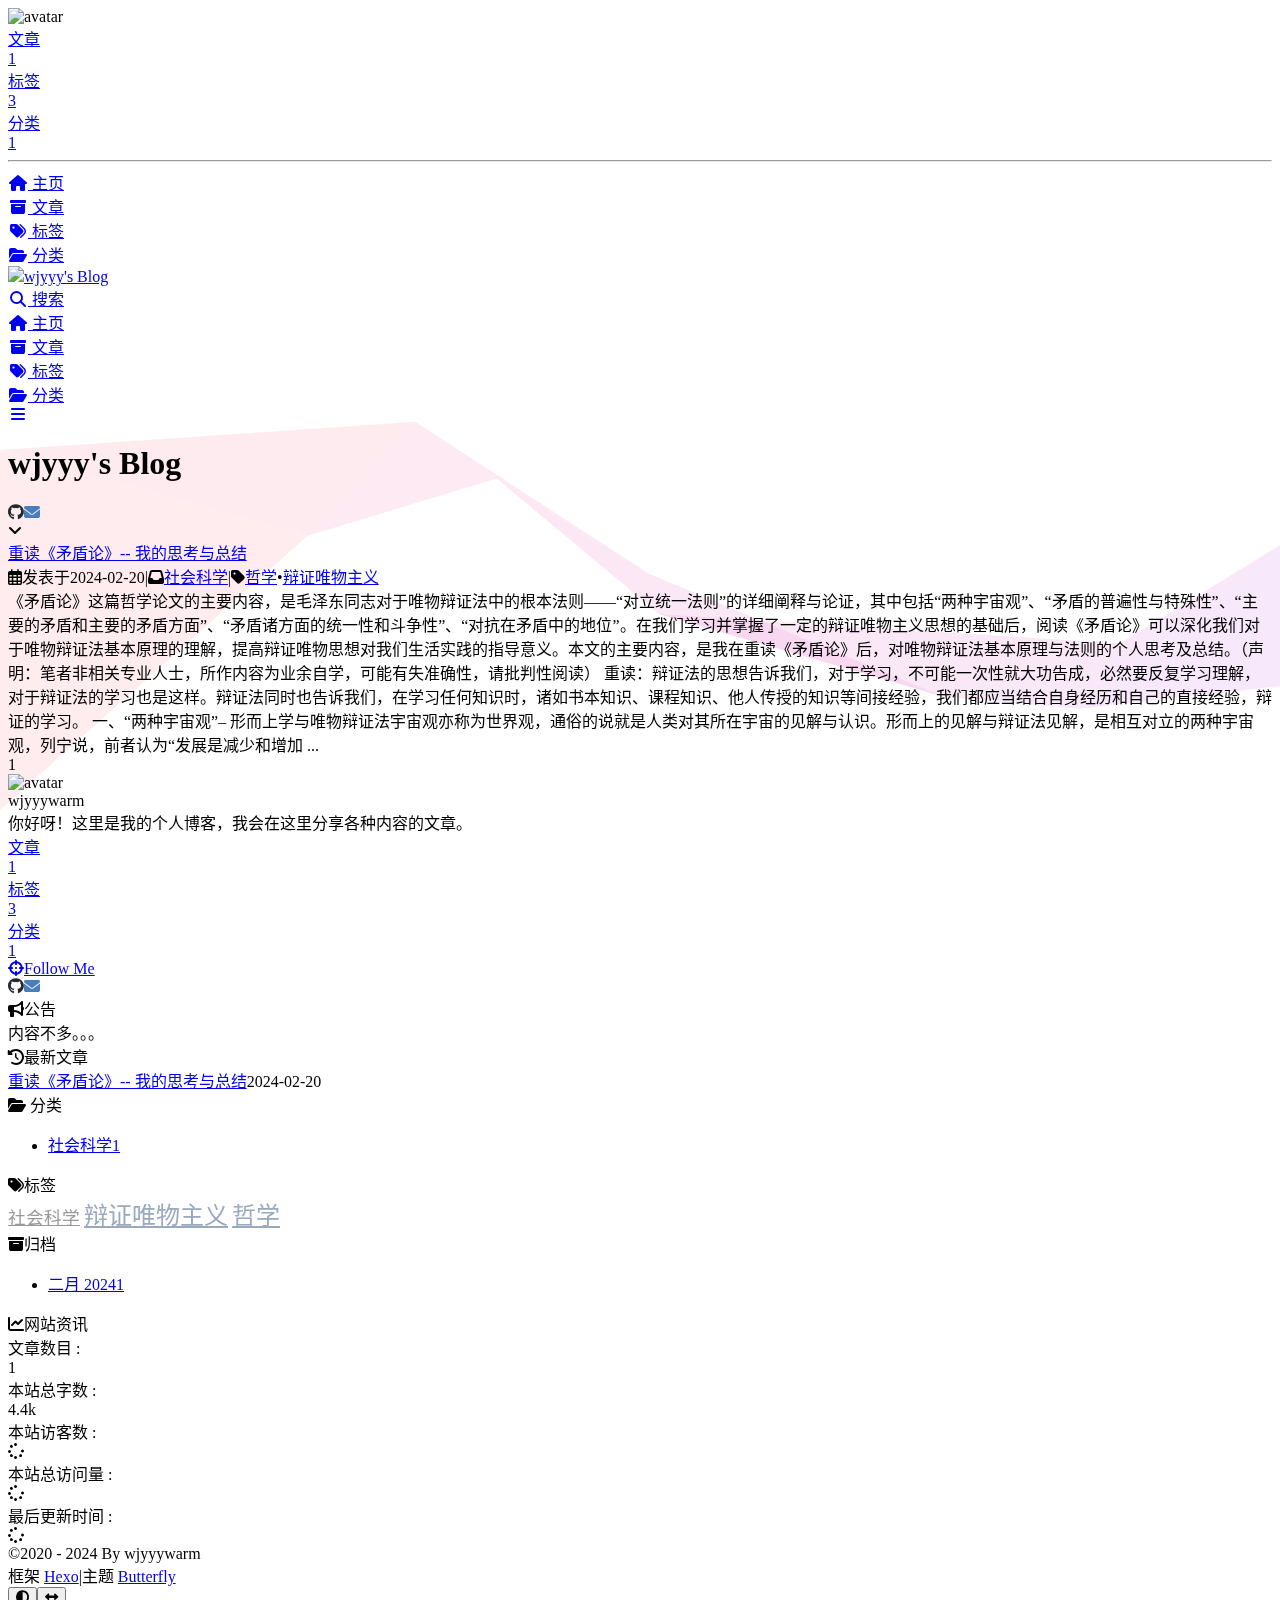
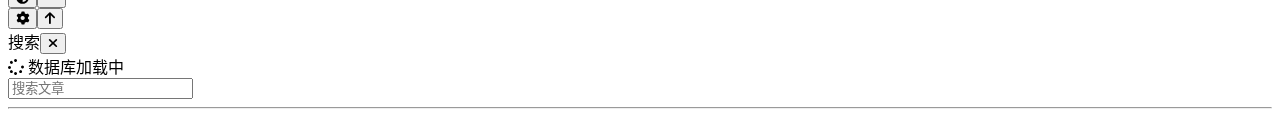
==== commit 0c8af201: "Site updated: 2024-02-23 18:16:11" ====
--- a/index.html
+++ b/index.html
@@ -53,7 +53,7 @@
   isHome: true,
   isHighlightShrink: false,
   isToc: false,
-  postUpdate: '2024-02-23 18:04:48'
+  postUpdate: '2024-02-23 18:16:08'
 }</script><script>(win=>{
       win.saveToLocal = {
         set: (key, value, ttl) => {
@@ -150,7 +150,7 @@
         }
       }
       detectApple()
-    })(window)</script><meta name="generator" content="Hexo 7.1.1"></head><body><div id="sidebar"><div id="menu-mask"></div><div id="sidebar-menus"><div class="avatar-img is-center"><img src="/Blog/img/head.jpg" onerror="onerror=null;src='/img/friend_404.gif'" alt="avatar"/></div><div class="sidebar-site-data site-data is-center"><a href="/Blog/archives/"><div class="headline">文章</div><div class="length-num">1</div></a><a href="/Blog/tags/"><div class="headline">标签</div><div class="length-num">3</div></a><a href="/Blog/categories/"><div class="headline">分类</div><div class="length-num">1</div></a></div><hr class="custom-hr"/><div class="menus_items"><div class="menus_item"><a class="site-page" href="/Blog/"><i class="fa-fw fas fa-home"></i><span> 主页</span></a></div><div class="menus_item"><a class="site-page" href="/Blog/archives/"><i class="fa-fw fas fa-archive"></i><span> 文章</span></a></div><div class="menus_item"><a class="site-page" href="/Blog/tags/"><i class="fa-fw fas fa-tags"></i><span> 标签</span></a></div><div class="menus_item"><a class="site-page" href="/Blog/categories/"><i class="fa-fw fas fa-folder-open"></i><span> 分类</span></a></div><div class="menus_item"><a class="site-page group" href="javascript:void(0);"><i class="fa-fw fas fa-list"></i><span> 清单</span><i class="fas fa-chevron-down"></i></a><ul class="menus_item_child"><li><a class="site-page child" href="/Blog/music/"><i class="fa-fw fas fa-music"></i><span> 音乐</span></a></li><li><a class="site-page child" href="/Blog/movies/"><i class="fa-fw fas fa-video"></i><span> 电影</span></a></li></ul></div><div class="menus_item"><a class="site-page" href="/Blog/link/"><i class="fa-fw fas fa-link"></i><span> 友链</span></a></div><div class="menus_item"><a class="site-page" href="/Blog/about/"><i class="fa-fw fas fa-heart"></i><span> 关于</span></a></div></div></div></div><div class="page" id="body-wrap"><header class="full_page fixed" id="page-header" style="background-image: url('/Blog/img/xingkong.png')"><nav id="nav"><span id="blog-info"><a href="/Blog/" title="wjyyy's Blog"><img class="site-icon" src="/Blog/img/wjy.png"/><span class="site-name">wjyyy's Blog</span></a></span><div id="menus"><div id="search-button"><a class="site-page social-icon search" href="javascript:void(0);"><i class="fas fa-search fa-fw"></i><span> 搜索</span></a></div><div class="menus_items"><div class="menus_item"><a class="site-page" href="/Blog/"><i class="fa-fw fas fa-home"></i><span> 主页</span></a></div><div class="menus_item"><a class="site-page" href="/Blog/archives/"><i class="fa-fw fas fa-archive"></i><span> 文章</span></a></div><div class="menus_item"><a class="site-page" href="/Blog/tags/"><i class="fa-fw fas fa-tags"></i><span> 标签</span></a></div><div class="menus_item"><a class="site-page" href="/Blog/categories/"><i class="fa-fw fas fa-folder-open"></i><span> 分类</span></a></div><div class="menus_item"><a class="site-page group" href="javascript:void(0);"><i class="fa-fw fas fa-list"></i><span> 清单</span><i class="fas fa-chevron-down"></i></a><ul class="menus_item_child"><li><a class="site-page child" href="/Blog/music/"><i class="fa-fw fas fa-music"></i><span> 音乐</span></a></li><li><a class="site-page child" href="/Blog/movies/"><i class="fa-fw fas fa-video"></i><span> 电影</span></a></li></ul></div><div class="menus_item"><a class="site-page" href="/Blog/link/"><i class="fa-fw fas fa-link"></i><span> 友链</span></a></div><div class="menus_item"><a class="site-page" href="/Blog/about/"><i class="fa-fw fas fa-heart"></i><span> 关于</span></a></div></div><div id="toggle-menu"><a class="site-page" href="javascript:void(0);"><i class="fas fa-bars fa-fw"></i></a></div></div></nav><div id="site-info"><h1 id="site-title">wjyyy's Blog</h1><div id="site-subtitle"><span id="subtitle"></span></div><div id="site_social_icons"><a class="social-icon" href="https://github.com/dashboard" target="_blank" title="Github"><i class="fab fa-github" style="color: #24292e;"></i></a><a class="social-icon" href="mailto:3489269508@qq.com" target="_blank" title="Email"><i class="fas fa-envelope" style="color: #4a7dbe;"></i></a></div></div><div id="scroll-down"><i class="fas fa-angle-down scroll-down-effects"></i></div></header><main class="layout" id="content-inner"><div class="recent-posts" id="recent-posts"><div class="recent-post-item"><div class="recent-post-info no-cover"><a class="article-title" href="/Blog/2024/02/20/20240220/" title="重读《矛盾论》-- 我的思考与总结">重读《矛盾论》-- 我的思考与总结</a><div class="article-meta-wrap"><span class="post-meta-date"><i class="far fa-calendar-alt"></i><span class="article-meta-label">发表于</span><time datetime="2024-02-20T10:05:13.000Z" title="发表于 2024-02-20 18:05:13">2024-02-20</time></span><span class="article-meta"><span class="article-meta-separator">|</span><i class="fas fa-inbox"></i><a class="article-meta__categories" href="/Blog/categories/%E7%A4%BE%E4%BC%9A%E7%A7%91%E5%AD%A6/">社会科学</a></span><span class="article-meta tags"><span class="article-meta-separator">|</span><i class="fas fa-tag"></i><a class="article-meta__tags" href="/Blog/tags/%E5%93%B2%E5%AD%A6/">哲学</a><span class="article-meta-link">•</span><a class="article-meta__tags" href="/Blog/tags/%E8%BE%A9%E8%AF%81%E5%94%AF%E7%89%A9%E4%B8%BB%E4%B9%89/">辩证唯物主义</a></span></div><div class="content">《矛盾论》这篇哲学论文的主要内容，是毛泽东同志对于唯物辩证法中的根本法则——“对立统一法则”的详细阐释与论证，其中包括“两种宇宙观”、“矛盾的普遍性与特殊性”、“主要的矛盾和主要的矛盾方面”、“矛盾诸方面的统一性和斗争性”、“对抗在矛盾中的地位”。在我们学习并掌握了一定的辩证唯物主义思想的基础后，阅读《矛盾论》可以深化我们对于唯物辩证法基本原理的理解，提高辩证唯物思想对我们生活实践的指导意义。本文的主要内容，是我在重读《矛盾论》后，对唯物辩证法基本原理与法则的个人思考及总结。（声明：笔者非相关专业人士，所作内容为业余自学，可能有失准确性，请批判性阅读）
+    })(window)</script><meta name="generator" content="Hexo 7.1.1"></head><body><div id="sidebar"><div id="menu-mask"></div><div id="sidebar-menus"><div class="avatar-img is-center"><img src="/Blog/img/head.jpg" onerror="onerror=null;src='/img/friend_404.gif'" alt="avatar"/></div><div class="sidebar-site-data site-data is-center"><a href="/Blog/archives/"><div class="headline">文章</div><div class="length-num">1</div></a><a href="/Blog/tags/"><div class="headline">标签</div><div class="length-num">3</div></a><a href="/Blog/categories/"><div class="headline">分类</div><div class="length-num">1</div></a></div><hr class="custom-hr"/><div class="menus_items"><div class="menus_item"><a class="site-page" href="/Blog/"><i class="fa-fw fas fa-home"></i><span> 主页</span></a></div><div class="menus_item"><a class="site-page" href="/Blog/archives/"><i class="fa-fw fas fa-archive"></i><span> 文章</span></a></div><div class="menus_item"><a class="site-page" href="/Blog/tags/"><i class="fa-fw fas fa-tags"></i><span> 标签</span></a></div><div class="menus_item"><a class="site-page" href="/Blog/categories/"><i class="fa-fw fas fa-folder-open"></i><span> 分类</span></a></div></div></div></div><div class="page" id="body-wrap"><header class="full_page fixed" id="page-header" style="background-image: url('/Blog/img/xingkong.png')"><nav id="nav"><span id="blog-info"><a href="/Blog/" title="wjyyy's Blog"><img class="site-icon" src="/Blog/img/wjy.png"/><span class="site-name">wjyyy's Blog</span></a></span><div id="menus"><div id="search-button"><a class="site-page social-icon search" href="javascript:void(0);"><i class="fas fa-search fa-fw"></i><span> 搜索</span></a></div><div class="menus_items"><div class="menus_item"><a class="site-page" href="/Blog/"><i class="fa-fw fas fa-home"></i><span> 主页</span></a></div><div class="menus_item"><a class="site-page" href="/Blog/archives/"><i class="fa-fw fas fa-archive"></i><span> 文章</span></a></div><div class="menus_item"><a class="site-page" href="/Blog/tags/"><i class="fa-fw fas fa-tags"></i><span> 标签</span></a></div><div class="menus_item"><a class="site-page" href="/Blog/categories/"><i class="fa-fw fas fa-folder-open"></i><span> 分类</span></a></div></div><div id="toggle-menu"><a class="site-page" href="javascript:void(0);"><i class="fas fa-bars fa-fw"></i></a></div></div></nav><div id="site-info"><h1 id="site-title">wjyyy's Blog</h1><div id="site-subtitle"><span id="subtitle"></span></div><div id="site_social_icons"><a class="social-icon" href="https://github.com/dashboard" target="_blank" title="Github"><i class="fab fa-github" style="color: #24292e;"></i></a><a class="social-icon" href="mailto:3489269508@qq.com" target="_blank" title="Email"><i class="fas fa-envelope" style="color: #4a7dbe;"></i></a></div></div><div id="scroll-down"><i class="fas fa-angle-down scroll-down-effects"></i></div></header><main class="layout" id="content-inner"><div class="recent-posts" id="recent-posts"><div class="recent-post-item"><div class="recent-post-info no-cover"><a class="article-title" href="/Blog/2024/02/20/20240220/" title="重读《矛盾论》-- 我的思考与总结">重读《矛盾论》-- 我的思考与总结</a><div class="article-meta-wrap"><span class="post-meta-date"><i class="far fa-calendar-alt"></i><span class="article-meta-label">发表于</span><time datetime="2024-02-20T10:05:13.000Z" title="发表于 2024-02-20 18:05:13">2024-02-20</time></span><span class="article-meta"><span class="article-meta-separator">|</span><i class="fas fa-inbox"></i><a class="article-meta__categories" href="/Blog/categories/%E7%A4%BE%E4%BC%9A%E7%A7%91%E5%AD%A6/">社会科学</a></span><span class="article-meta tags"><span class="article-meta-separator">|</span><i class="fas fa-tag"></i><a class="article-meta__tags" href="/Blog/tags/%E5%93%B2%E5%AD%A6/">哲学</a><span class="article-meta-link">•</span><a class="article-meta__tags" href="/Blog/tags/%E8%BE%A9%E8%AF%81%E5%94%AF%E7%89%A9%E4%B8%BB%E4%B9%89/">辩证唯物主义</a></span></div><div class="content">《矛盾论》这篇哲学论文的主要内容，是毛泽东同志对于唯物辩证法中的根本法则——“对立统一法则”的详细阐释与论证，其中包括“两种宇宙观”、“矛盾的普遍性与特殊性”、“主要的矛盾和主要的矛盾方面”、“矛盾诸方面的统一性和斗争性”、“对抗在矛盾中的地位”。在我们学习并掌握了一定的辩证唯物主义思想的基础后，阅读《矛盾论》可以深化我们对于唯物辩证法基本原理的理解，提高辩证唯物思想对我们生活实践的指导意义。本文的主要内容，是我在重读《矛盾论》后，对唯物辩证法基本原理与法则的个人思考及总结。（声明：笔者非相关专业人士，所作内容为业余自学，可能有失准确性，请批判性阅读）
 重读：辩证法的思想告诉我们，对于学习，不可能一次性就大功告成，必然要反复学习理解，对于辩证法的学习也是这样。辩证法同时也告诉我们，在学习任何知识时，诸如书本知识、课程知识、他人传授的知识等间接经验，我们都应当结合自身经历和自己的直接经验，辩证的学习。
 一、“两种宇宙观”– 形而上学与唯物辩证法宇宙观亦称为世界观，通俗的说就是人类对其所在宇宙的见解与认识。形而上的见解与辩证法见解，是相互对立的两种宇宙观，列宁说，前者认为“发展是减少和增加 ...</div></div></div><nav id="pagination"><div class="pagination"><span class="page-number current">1</span></div></nav></div><div class="aside-content" id="aside-content"><div class="card-widget card-info"><div class="is-center"><div class="avatar-img"><img src="/Blog/img/head.jpg" onerror="this.onerror=null;this.src='/Blog/img/friend_404.gif'" alt="avatar"/></div><div class="author-info__name">wjyyywarm</div><div class="author-info__description">你好呀！这里是我的个人博客，我会在这里分享各种内容的文章。</div></div><div class="card-info-data site-data is-center"><a href="/Blog/archives/"><div class="headline">文章</div><div class="length-num">1</div></a><a href="/Blog/tags/"><div class="headline">标签</div><div class="length-num">3</div></a><a href="/Blog/categories/"><div class="headline">分类</div><div class="length-num">1</div></a></div><a id="card-info-btn" target="_blank" rel="noopener" href="https://blog.csdn.net/wjyyywarm"><i class="fa fa-crosshairs"></i><span>Follow Me</span></a><div class="card-info-social-icons is-center"><a class="social-icon" href="https://github.com/dashboard" target="_blank" title="Github"><i class="fab fa-github" style="color: #24292e;"></i></a><a class="social-icon" href="mailto:3489269508@qq.com" target="_blank" title="Email"><i class="fas fa-envelope" style="color: #4a7dbe;"></i></a></div></div><div class="card-widget card-announcement"><div class="item-headline"><i class="fas fa-bullhorn fa-shake"></i><span>公告</span></div><div class="announcement_content">内容不多。。。</div></div><div class="sticky_layout"><div class="card-widget card-recent-post"><div class="item-headline"><i class="fas fa-history"></i><span>最新文章</span></div><div class="aside-list"><div class="aside-list-item no-cover"><div class="content"><a class="title" href="/Blog/2024/02/20/20240220/" title="重读《矛盾论》-- 我的思考与总结">重读《矛盾论》-- 我的思考与总结</a><time datetime="2024-02-20T10:05:13.000Z" title="发表于 2024-02-20 18:05:13">2024-02-20</time></div></div></div></div><div class="card-widget card-categories"><div class="item-headline">
             <i class="fas fa-folder-open"></i>
@@ -159,7 +159,7 @@
             </div>
             <ul class="card-category-list" id="aside-cat-list">
             <li class="card-category-list-item "><a class="card-category-list-link" href="/Blog/categories/%E7%A4%BE%E4%BC%9A%E7%A7%91%E5%AD%A6/"><span class="card-category-list-name">社会科学</span><span class="card-category-list-count">1</span></a></li>
-            </ul></div><div class="card-widget card-tags"><div class="item-headline"><i class="fas fa-tags"></i><span>标签</span></div><div class="card-tag-cloud"><a href="/Blog/tags/%E5%93%B2%E5%AD%A6/" style="font-size: 1.5em; color: #99a9bf">哲学</a> <a href="/Blog/tags/%E7%A4%BE%E4%BC%9A%E7%A7%91%E5%AD%A6/" style="font-size: 1.1em; color: #999">社会科学</a> <a href="/Blog/tags/%E8%BE%A9%E8%AF%81%E5%94%AF%E7%89%A9%E4%B8%BB%E4%B9%89/" style="font-size: 1.5em; color: #99a9bf">辩证唯物主义</a></div></div><div class="card-widget card-archives"><div class="item-headline"><i class="fas fa-archive"></i><span>归档</span></div><ul class="card-archive-list"><li class="card-archive-list-item"><a class="card-archive-list-link" href="/Blog/archives/2024/02/"><span class="card-archive-list-date">二月 2024</span><span class="card-archive-list-count">1</span></a></li></ul></div><div class="card-widget card-webinfo"><div class="item-headline"><i class="fas fa-chart-line"></i><span>网站资讯</span></div><div class="webinfo"><div class="webinfo-item"><div class="item-name">文章数目 :</div><div class="item-count">1</div></div><div class="webinfo-item"><div class="item-name">本站总字数 :</div><div class="item-count">4.4k</div></div><div class="webinfo-item"><div class="item-name">本站访客数 :</div><div class="item-count" id="busuanzi_value_site_uv"><i class="fa-solid fa-spinner fa-spin"></i></div></div><div class="webinfo-item"><div class="item-name">本站总访问量 :</div><div class="item-count" id="busuanzi_value_site_pv"><i class="fa-solid fa-spinner fa-spin"></i></div></div><div class="webinfo-item"><div class="item-name">最后更新时间 :</div><div class="item-count" id="last-push-date" data-lastPushDate="2024-02-23T10:04:48.042Z"><i class="fa-solid fa-spinner fa-spin"></i></div></div></div></div></div></div></main><footer id="footer"><div id="footer-wrap"><div class="copyright">&copy;2020 - 2024 By wjyyywarm</div><div class="framework-info"><span>框架 </span><a target="_blank" rel="noopener" href="https://hexo.io">Hexo</a><span class="footer-separator">|</span><span>主题 </span><a target="_blank" rel="noopener" href="https://github.com/jerryc127/hexo-theme-butterfly">Butterfly</a></div></div></footer></div><div id="rightside"><div id="rightside-config-hide"><button id="darkmode" type="button" title="浅色和深色模式转换"><i class="fas fa-adjust"></i></button><button id="hide-aside-btn" type="button" title="单栏和双栏切换"><i class="fas fa-arrows-alt-h"></i></button></div><div id="rightside-config-show"><button id="rightside-config" type="button" title="设置"><i class="fas fa-cog fa-spin"></i></button><button id="go-up" type="button" title="回到顶部"><span class="scroll-percent"></span><i class="fas fa-arrow-up"></i></button></div></div><div><script src="/Blog/js/utils.js?v=4.12.0"></script><script src="/Blog/js/main.js?v=4.12.0"></script><script src="https://cdn.jsdelivr.net/npm/@fancyapps/ui@5.0.32/dist/fancybox/fancybox.umd.min.js"></script><div class="js-pjax"><script>window.typedJSFn = {
+            </ul></div><div class="card-widget card-tags"><div class="item-headline"><i class="fas fa-tags"></i><span>标签</span></div><div class="card-tag-cloud"><a href="/Blog/tags/%E7%A4%BE%E4%BC%9A%E7%A7%91%E5%AD%A6/" style="font-size: 1.1em; color: #999">社会科学</a> <a href="/Blog/tags/%E8%BE%A9%E8%AF%81%E5%94%AF%E7%89%A9%E4%B8%BB%E4%B9%89/" style="font-size: 1.5em; color: #99a9bf">辩证唯物主义</a> <a href="/Blog/tags/%E5%93%B2%E5%AD%A6/" style="font-size: 1.5em; color: #99a9bf">哲学</a></div></div><div class="card-widget card-archives"><div class="item-headline"><i class="fas fa-archive"></i><span>归档</span></div><ul class="card-archive-list"><li class="card-archive-list-item"><a class="card-archive-list-link" href="/Blog/archives/2024/02/"><span class="card-archive-list-date">二月 2024</span><span class="card-archive-list-count">1</span></a></li></ul></div><div class="card-widget card-webinfo"><div class="item-headline"><i class="fas fa-chart-line"></i><span>网站资讯</span></div><div class="webinfo"><div class="webinfo-item"><div class="item-name">文章数目 :</div><div class="item-count">1</div></div><div class="webinfo-item"><div class="item-name">本站总字数 :</div><div class="item-count">4.4k</div></div><div class="webinfo-item"><div class="item-name">本站访客数 :</div><div class="item-count" id="busuanzi_value_site_uv"><i class="fa-solid fa-spinner fa-spin"></i></div></div><div class="webinfo-item"><div class="item-name">本站总访问量 :</div><div class="item-count" id="busuanzi_value_site_pv"><i class="fa-solid fa-spinner fa-spin"></i></div></div><div class="webinfo-item"><div class="item-name">最后更新时间 :</div><div class="item-count" id="last-push-date" data-lastPushDate="2024-02-23T10:16:08.548Z"><i class="fa-solid fa-spinner fa-spin"></i></div></div></div></div></div></div></main><footer id="footer"><div id="footer-wrap"><div class="copyright">&copy;2020 - 2024 By wjyyywarm</div><div class="framework-info"><span>框架 </span><a target="_blank" rel="noopener" href="https://hexo.io">Hexo</a><span class="footer-separator">|</span><span>主题 </span><a target="_blank" rel="noopener" href="https://github.com/jerryc127/hexo-theme-butterfly">Butterfly</a></div></div></footer></div><div id="rightside"><div id="rightside-config-hide"><button id="darkmode" type="button" title="浅色和深色模式转换"><i class="fas fa-adjust"></i></button><button id="hide-aside-btn" type="button" title="单栏和双栏切换"><i class="fas fa-arrows-alt-h"></i></button></div><div id="rightside-config-show"><button id="rightside-config" type="button" title="设置"><i class="fas fa-cog fa-spin"></i></button><button id="go-up" type="button" title="回到顶部"><span class="scroll-percent"></span><i class="fas fa-arrow-up"></i></button></div></div><div><script src="/Blog/js/utils.js?v=4.12.0"></script><script src="/Blog/js/main.js?v=4.12.0"></script><script src="https://cdn.jsdelivr.net/npm/@fancyapps/ui@5.0.32/dist/fancybox/fancybox.umd.min.js"></script><div class="js-pjax"><script>window.typedJSFn = {
   init: (str) => {
     window.typed = new Typed('#subtitle', Object.assign({
       strings: str,
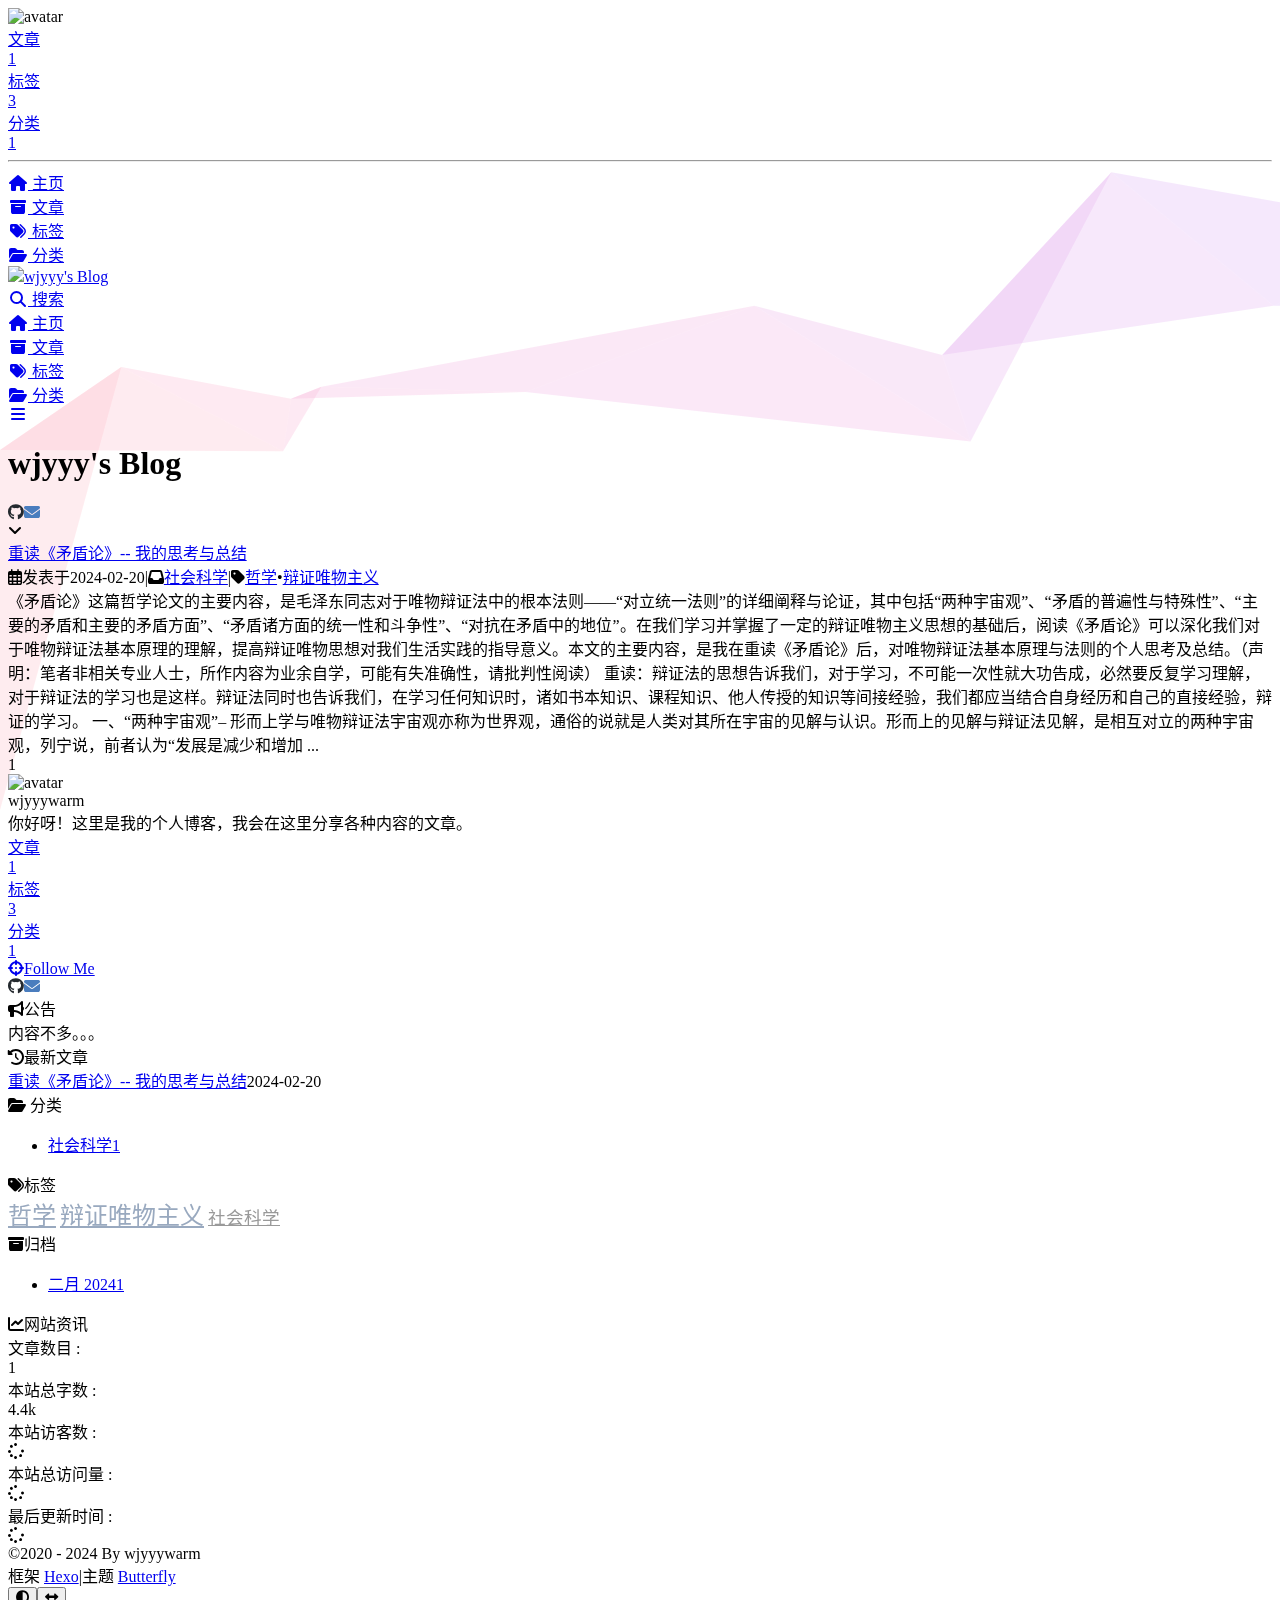
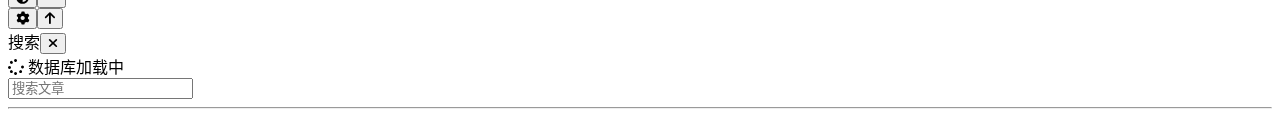
==== commit 47977fab: "Site updated: 2024-02-27 17:47:14" ====
--- a/index.html
+++ b/index.html
@@ -53,7 +53,7 @@
   isHome: true,
   isHighlightShrink: false,
   isToc: false,
-  postUpdate: '2024-02-23 18:16:08'
+  postUpdate: '2024-02-27 17:47:06'
 }</script><script>(win=>{
       win.saveToLocal = {
         set: (key, value, ttl) => {
@@ -150,7 +150,7 @@
         }
       }
       detectApple()
-    })(window)</script><meta name="generator" content="Hexo 7.1.1"></head><body><div id="sidebar"><div id="menu-mask"></div><div id="sidebar-menus"><div class="avatar-img is-center"><img src="/Blog/img/head.jpg" onerror="onerror=null;src='/img/friend_404.gif'" alt="avatar"/></div><div class="sidebar-site-data site-data is-center"><a href="/Blog/archives/"><div class="headline">文章</div><div class="length-num">1</div></a><a href="/Blog/tags/"><div class="headline">标签</div><div class="length-num">3</div></a><a href="/Blog/categories/"><div class="headline">分类</div><div class="length-num">1</div></a></div><hr class="custom-hr"/><div class="menus_items"><div class="menus_item"><a class="site-page" href="/Blog/"><i class="fa-fw fas fa-home"></i><span> 主页</span></a></div><div class="menus_item"><a class="site-page" href="/Blog/archives/"><i class="fa-fw fas fa-archive"></i><span> 文章</span></a></div><div class="menus_item"><a class="site-page" href="/Blog/tags/"><i class="fa-fw fas fa-tags"></i><span> 标签</span></a></div><div class="menus_item"><a class="site-page" href="/Blog/categories/"><i class="fa-fw fas fa-folder-open"></i><span> 分类</span></a></div></div></div></div><div class="page" id="body-wrap"><header class="full_page fixed" id="page-header" style="background-image: url('/Blog/img/xingkong.png')"><nav id="nav"><span id="blog-info"><a href="/Blog/" title="wjyyy's Blog"><img class="site-icon" src="/Blog/img/wjy.png"/><span class="site-name">wjyyy's Blog</span></a></span><div id="menus"><div id="search-button"><a class="site-page social-icon search" href="javascript:void(0);"><i class="fas fa-search fa-fw"></i><span> 搜索</span></a></div><div class="menus_items"><div class="menus_item"><a class="site-page" href="/Blog/"><i class="fa-fw fas fa-home"></i><span> 主页</span></a></div><div class="menus_item"><a class="site-page" href="/Blog/archives/"><i class="fa-fw fas fa-archive"></i><span> 文章</span></a></div><div class="menus_item"><a class="site-page" href="/Blog/tags/"><i class="fa-fw fas fa-tags"></i><span> 标签</span></a></div><div class="menus_item"><a class="site-page" href="/Blog/categories/"><i class="fa-fw fas fa-folder-open"></i><span> 分类</span></a></div></div><div id="toggle-menu"><a class="site-page" href="javascript:void(0);"><i class="fas fa-bars fa-fw"></i></a></div></div></nav><div id="site-info"><h1 id="site-title">wjyyy's Blog</h1><div id="site-subtitle"><span id="subtitle"></span></div><div id="site_social_icons"><a class="social-icon" href="https://github.com/dashboard" target="_blank" title="Github"><i class="fab fa-github" style="color: #24292e;"></i></a><a class="social-icon" href="mailto:3489269508@qq.com" target="_blank" title="Email"><i class="fas fa-envelope" style="color: #4a7dbe;"></i></a></div></div><div id="scroll-down"><i class="fas fa-angle-down scroll-down-effects"></i></div></header><main class="layout" id="content-inner"><div class="recent-posts" id="recent-posts"><div class="recent-post-item"><div class="recent-post-info no-cover"><a class="article-title" href="/Blog/2024/02/20/20240220/" title="重读《矛盾论》-- 我的思考与总结">重读《矛盾论》-- 我的思考与总结</a><div class="article-meta-wrap"><span class="post-meta-date"><i class="far fa-calendar-alt"></i><span class="article-meta-label">发表于</span><time datetime="2024-02-20T10:05:13.000Z" title="发表于 2024-02-20 18:05:13">2024-02-20</time></span><span class="article-meta"><span class="article-meta-separator">|</span><i class="fas fa-inbox"></i><a class="article-meta__categories" href="/Blog/categories/%E7%A4%BE%E4%BC%9A%E7%A7%91%E5%AD%A6/">社会科学</a></span><span class="article-meta tags"><span class="article-meta-separator">|</span><i class="fas fa-tag"></i><a class="article-meta__tags" href="/Blog/tags/%E5%93%B2%E5%AD%A6/">哲学</a><span class="article-meta-link">•</span><a class="article-meta__tags" href="/Blog/tags/%E8%BE%A9%E8%AF%81%E5%94%AF%E7%89%A9%E4%B8%BB%E4%B9%89/">辩证唯物主义</a></span></div><div class="content">《矛盾论》这篇哲学论文的主要内容，是毛泽东同志对于唯物辩证法中的根本法则——“对立统一法则”的详细阐释与论证，其中包括“两种宇宙观”、“矛盾的普遍性与特殊性”、“主要的矛盾和主要的矛盾方面”、“矛盾诸方面的统一性和斗争性”、“对抗在矛盾中的地位”。在我们学习并掌握了一定的辩证唯物主义思想的基础后，阅读《矛盾论》可以深化我们对于唯物辩证法基本原理的理解，提高辩证唯物思想对我们生活实践的指导意义。本文的主要内容，是我在重读《矛盾论》后，对唯物辩证法基本原理与法则的个人思考及总结。（声明：笔者非相关专业人士，所作内容为业余自学，可能有失准确性，请批判性阅读）
+    })(window)</script><link rel="stylesheet" href="/css/mouse.css"><meta name="generator" content="Hexo 7.1.1"></head><body><div id="sidebar"><div id="menu-mask"></div><div id="sidebar-menus"><div class="avatar-img is-center"><img src="/Blog/img/head.jpg" onerror="onerror=null;src='/img/friend_404.gif'" alt="avatar"/></div><div class="sidebar-site-data site-data is-center"><a href="/Blog/archives/"><div class="headline">文章</div><div class="length-num">1</div></a><a href="/Blog/tags/"><div class="headline">标签</div><div class="length-num">3</div></a><a href="/Blog/categories/"><div class="headline">分类</div><div class="length-num">1</div></a></div><hr class="custom-hr"/><div class="menus_items"><div class="menus_item"><a class="site-page" href="/Blog/"><i class="fa-fw fas fa-home"></i><span> 主页</span></a></div><div class="menus_item"><a class="site-page" href="/Blog/archives/"><i class="fa-fw fas fa-archive"></i><span> 文章</span></a></div><div class="menus_item"><a class="site-page" href="/Blog/tags/"><i class="fa-fw fas fa-tags"></i><span> 标签</span></a></div><div class="menus_item"><a class="site-page" href="/Blog/categories/"><i class="fa-fw fas fa-folder-open"></i><span> 分类</span></a></div></div></div></div><div class="page" id="body-wrap"><header class="full_page fixed" id="page-header" style="background-image: url('/Blog/img/xingkong.png')"><nav id="nav"><span id="blog-info"><a href="/Blog/" title="wjyyy's Blog"><img class="site-icon" src="/Blog/img/wjy.png"/><span class="site-name">wjyyy's Blog</span></a></span><div id="menus"><div id="search-button"><a class="site-page social-icon search" href="javascript:void(0);"><i class="fas fa-search fa-fw"></i><span> 搜索</span></a></div><div class="menus_items"><div class="menus_item"><a class="site-page" href="/Blog/"><i class="fa-fw fas fa-home"></i><span> 主页</span></a></div><div class="menus_item"><a class="site-page" href="/Blog/archives/"><i class="fa-fw fas fa-archive"></i><span> 文章</span></a></div><div class="menus_item"><a class="site-page" href="/Blog/tags/"><i class="fa-fw fas fa-tags"></i><span> 标签</span></a></div><div class="menus_item"><a class="site-page" href="/Blog/categories/"><i class="fa-fw fas fa-folder-open"></i><span> 分类</span></a></div></div><div id="toggle-menu"><a class="site-page" href="javascript:void(0);"><i class="fas fa-bars fa-fw"></i></a></div></div></nav><div id="site-info"><h1 id="site-title">wjyyy's Blog</h1><div id="site-subtitle"><span id="subtitle"></span></div><div id="site_social_icons"><a class="social-icon" href="https://github.com/dashboard" target="_blank" title="Github"><i class="fab fa-github" style="color: #24292e;"></i></a><a class="social-icon" href="mailto:3489269508@qq.com" target="_blank" title="Email"><i class="fas fa-envelope" style="color: #4a7dbe;"></i></a></div></div><div id="scroll-down"><i class="fas fa-angle-down scroll-down-effects"></i></div></header><main class="layout" id="content-inner"><div class="recent-posts" id="recent-posts"><div class="recent-post-item"><div class="recent-post-info no-cover"><a class="article-title" href="/Blog/2024/02/20/20240220/" title="重读《矛盾论》-- 我的思考与总结">重读《矛盾论》-- 我的思考与总结</a><div class="article-meta-wrap"><span class="post-meta-date"><i class="far fa-calendar-alt"></i><span class="article-meta-label">发表于</span><time datetime="2024-02-20T10:05:13.000Z" title="发表于 2024-02-20 18:05:13">2024-02-20</time></span><span class="article-meta"><span class="article-meta-separator">|</span><i class="fas fa-inbox"></i><a class="article-meta__categories" href="/Blog/categories/%E7%A4%BE%E4%BC%9A%E7%A7%91%E5%AD%A6/">社会科学</a></span><span class="article-meta tags"><span class="article-meta-separator">|</span><i class="fas fa-tag"></i><a class="article-meta__tags" href="/Blog/tags/%E5%93%B2%E5%AD%A6/">哲学</a><span class="article-meta-link">•</span><a class="article-meta__tags" href="/Blog/tags/%E8%BE%A9%E8%AF%81%E5%94%AF%E7%89%A9%E4%B8%BB%E4%B9%89/">辩证唯物主义</a></span></div><div class="content">《矛盾论》这篇哲学论文的主要内容，是毛泽东同志对于唯物辩证法中的根本法则——“对立统一法则”的详细阐释与论证，其中包括“两种宇宙观”、“矛盾的普遍性与特殊性”、“主要的矛盾和主要的矛盾方面”、“矛盾诸方面的统一性和斗争性”、“对抗在矛盾中的地位”。在我们学习并掌握了一定的辩证唯物主义思想的基础后，阅读《矛盾论》可以深化我们对于唯物辩证法基本原理的理解，提高辩证唯物思想对我们生活实践的指导意义。本文的主要内容，是我在重读《矛盾论》后，对唯物辩证法基本原理与法则的个人思考及总结。（声明：笔者非相关专业人士，所作内容为业余自学，可能有失准确性，请批判性阅读）
 重读：辩证法的思想告诉我们，对于学习，不可能一次性就大功告成，必然要反复学习理解，对于辩证法的学习也是这样。辩证法同时也告诉我们，在学习任何知识时，诸如书本知识、课程知识、他人传授的知识等间接经验，我们都应当结合自身经历和自己的直接经验，辩证的学习。
 一、“两种宇宙观”– 形而上学与唯物辩证法宇宙观亦称为世界观，通俗的说就是人类对其所在宇宙的见解与认识。形而上的见解与辩证法见解，是相互对立的两种宇宙观，列宁说，前者认为“发展是减少和增加 ...</div></div></div><nav id="pagination"><div class="pagination"><span class="page-number current">1</span></div></nav></div><div class="aside-content" id="aside-content"><div class="card-widget card-info"><div class="is-center"><div class="avatar-img"><img src="/Blog/img/head.jpg" onerror="this.onerror=null;this.src='/Blog/img/friend_404.gif'" alt="avatar"/></div><div class="author-info__name">wjyyywarm</div><div class="author-info__description">你好呀！这里是我的个人博客，我会在这里分享各种内容的文章。</div></div><div class="card-info-data site-data is-center"><a href="/Blog/archives/"><div class="headline">文章</div><div class="length-num">1</div></a><a href="/Blog/tags/"><div class="headline">标签</div><div class="length-num">3</div></a><a href="/Blog/categories/"><div class="headline">分类</div><div class="length-num">1</div></a></div><a id="card-info-btn" target="_blank" rel="noopener" href="https://blog.csdn.net/wjyyywarm"><i class="fa fa-crosshairs"></i><span>Follow Me</span></a><div class="card-info-social-icons is-center"><a class="social-icon" href="https://github.com/dashboard" target="_blank" title="Github"><i class="fab fa-github" style="color: #24292e;"></i></a><a class="social-icon" href="mailto:3489269508@qq.com" target="_blank" title="Email"><i class="fas fa-envelope" style="color: #4a7dbe;"></i></a></div></div><div class="card-widget card-announcement"><div class="item-headline"><i class="fas fa-bullhorn fa-shake"></i><span>公告</span></div><div class="announcement_content">内容不多。。。</div></div><div class="sticky_layout"><div class="card-widget card-recent-post"><div class="item-headline"><i class="fas fa-history"></i><span>最新文章</span></div><div class="aside-list"><div class="aside-list-item no-cover"><div class="content"><a class="title" href="/Blog/2024/02/20/20240220/" title="重读《矛盾论》-- 我的思考与总结">重读《矛盾论》-- 我的思考与总结</a><time datetime="2024-02-20T10:05:13.000Z" title="发表于 2024-02-20 18:05:13">2024-02-20</time></div></div></div></div><div class="card-widget card-categories"><div class="item-headline">
             <i class="fas fa-folder-open"></i>
@@ -159,7 +159,7 @@
             </div>
             <ul class="card-category-list" id="aside-cat-list">
             <li class="card-category-list-item "><a class="card-category-list-link" href="/Blog/categories/%E7%A4%BE%E4%BC%9A%E7%A7%91%E5%AD%A6/"><span class="card-category-list-name">社会科学</span><span class="card-category-list-count">1</span></a></li>
-            </ul></div><div class="card-widget card-tags"><div class="item-headline"><i class="fas fa-tags"></i><span>标签</span></div><div class="card-tag-cloud"><a href="/Blog/tags/%E7%A4%BE%E4%BC%9A%E7%A7%91%E5%AD%A6/" style="font-size: 1.1em; color: #999">社会科学</a> <a href="/Blog/tags/%E8%BE%A9%E8%AF%81%E5%94%AF%E7%89%A9%E4%B8%BB%E4%B9%89/" style="font-size: 1.5em; color: #99a9bf">辩证唯物主义</a> <a href="/Blog/tags/%E5%93%B2%E5%AD%A6/" style="font-size: 1.5em; color: #99a9bf">哲学</a></div></div><div class="card-widget card-archives"><div class="item-headline"><i class="fas fa-archive"></i><span>归档</span></div><ul class="card-archive-list"><li class="card-archive-list-item"><a class="card-archive-list-link" href="/Blog/archives/2024/02/"><span class="card-archive-list-date">二月 2024</span><span class="card-archive-list-count">1</span></a></li></ul></div><div class="card-widget card-webinfo"><div class="item-headline"><i class="fas fa-chart-line"></i><span>网站资讯</span></div><div class="webinfo"><div class="webinfo-item"><div class="item-name">文章数目 :</div><div class="item-count">1</div></div><div class="webinfo-item"><div class="item-name">本站总字数 :</div><div class="item-count">4.4k</div></div><div class="webinfo-item"><div class="item-name">本站访客数 :</div><div class="item-count" id="busuanzi_value_site_uv"><i class="fa-solid fa-spinner fa-spin"></i></div></div><div class="webinfo-item"><div class="item-name">本站总访问量 :</div><div class="item-count" id="busuanzi_value_site_pv"><i class="fa-solid fa-spinner fa-spin"></i></div></div><div class="webinfo-item"><div class="item-name">最后更新时间 :</div><div class="item-count" id="last-push-date" data-lastPushDate="2024-02-23T10:16:08.548Z"><i class="fa-solid fa-spinner fa-spin"></i></div></div></div></div></div></div></main><footer id="footer"><div id="footer-wrap"><div class="copyright">&copy;2020 - 2024 By wjyyywarm</div><div class="framework-info"><span>框架 </span><a target="_blank" rel="noopener" href="https://hexo.io">Hexo</a><span class="footer-separator">|</span><span>主题 </span><a target="_blank" rel="noopener" href="https://github.com/jerryc127/hexo-theme-butterfly">Butterfly</a></div></div></footer></div><div id="rightside"><div id="rightside-config-hide"><button id="darkmode" type="button" title="浅色和深色模式转换"><i class="fas fa-adjust"></i></button><button id="hide-aside-btn" type="button" title="单栏和双栏切换"><i class="fas fa-arrows-alt-h"></i></button></div><div id="rightside-config-show"><button id="rightside-config" type="button" title="设置"><i class="fas fa-cog fa-spin"></i></button><button id="go-up" type="button" title="回到顶部"><span class="scroll-percent"></span><i class="fas fa-arrow-up"></i></button></div></div><div><script src="/Blog/js/utils.js?v=4.12.0"></script><script src="/Blog/js/main.js?v=4.12.0"></script><script src="https://cdn.jsdelivr.net/npm/@fancyapps/ui@5.0.32/dist/fancybox/fancybox.umd.min.js"></script><div class="js-pjax"><script>window.typedJSFn = {
+            </ul></div><div class="card-widget card-tags"><div class="item-headline"><i class="fas fa-tags"></i><span>标签</span></div><div class="card-tag-cloud"><a href="/Blog/tags/%E5%93%B2%E5%AD%A6/" style="font-size: 1.5em; color: #99a9bf">哲学</a> <a href="/Blog/tags/%E8%BE%A9%E8%AF%81%E5%94%AF%E7%89%A9%E4%B8%BB%E4%B9%89/" style="font-size: 1.5em; color: #99a9bf">辩证唯物主义</a> <a href="/Blog/tags/%E7%A4%BE%E4%BC%9A%E7%A7%91%E5%AD%A6/" style="font-size: 1.1em; color: #999">社会科学</a></div></div><div class="card-widget card-archives"><div class="item-headline"><i class="fas fa-archive"></i><span>归档</span></div><ul class="card-archive-list"><li class="card-archive-list-item"><a class="card-archive-list-link" href="/Blog/archives/2024/02/"><span class="card-archive-list-date">二月 2024</span><span class="card-archive-list-count">1</span></a></li></ul></div><div class="card-widget card-webinfo"><div class="item-headline"><i class="fas fa-chart-line"></i><span>网站资讯</span></div><div class="webinfo"><div class="webinfo-item"><div class="item-name">文章数目 :</div><div class="item-count">1</div></div><div class="webinfo-item"><div class="item-name">本站总字数 :</div><div class="item-count">4.4k</div></div><div class="webinfo-item"><div class="item-name">本站访客数 :</div><div class="item-count" id="busuanzi_value_site_uv"><i class="fa-solid fa-spinner fa-spin"></i></div></div><div class="webinfo-item"><div class="item-name">本站总访问量 :</div><div class="item-count" id="busuanzi_value_site_pv"><i class="fa-solid fa-spinner fa-spin"></i></div></div><div class="webinfo-item"><div class="item-name">最后更新时间 :</div><div class="item-count" id="last-push-date" data-lastPushDate="2024-02-27T09:47:06.364Z"><i class="fa-solid fa-spinner fa-spin"></i></div></div></div></div></div></div></main><footer id="footer"><div id="footer-wrap"><div class="copyright">&copy;2020 - 2024 By wjyyywarm</div><div class="framework-info"><span>框架 </span><a target="_blank" rel="noopener" href="https://hexo.io">Hexo</a><span class="footer-separator">|</span><span>主题 </span><a target="_blank" rel="noopener" href="https://github.com/jerryc127/hexo-theme-butterfly">Butterfly</a></div></div></footer></div><div id="rightside"><div id="rightside-config-hide"><button id="darkmode" type="button" title="浅色和深色模式转换"><i class="fas fa-adjust"></i></button><button id="hide-aside-btn" type="button" title="单栏和双栏切换"><i class="fas fa-arrows-alt-h"></i></button></div><div id="rightside-config-show"><button id="rightside-config" type="button" title="设置"><i class="fas fa-cog fa-spin"></i></button><button id="go-up" type="button" title="回到顶部"><span class="scroll-percent"></span><i class="fas fa-arrow-up"></i></button></div></div><div><script src="/Blog/js/utils.js?v=4.12.0"></script><script src="/Blog/js/main.js?v=4.12.0"></script><script src="https://cdn.jsdelivr.net/npm/@fancyapps/ui@5.0.32/dist/fancybox/fancybox.umd.min.js"></script><div class="js-pjax"><script>window.typedJSFn = {
   init: (str) => {
     window.typed = new Typed('#subtitle', Object.assign({
       strings: str,
--- a/css/mouse.css
+++ b/css/mouse.css
@@ -0,0 +1,9 @@
+body {
+    cursor:url(https://cdn.jsdelivr.net/gh/sviptzk/HexoStaticFile@latest/Hexo/img/default.cur),
+          default;
+  }
+  a,
+  img {
+    cursor:url(https://cdn.jsdelivr.net/gh/sviptzk/HexoStaticFile@latest/Hexo/img/pointer.cur),
+          default;
+  }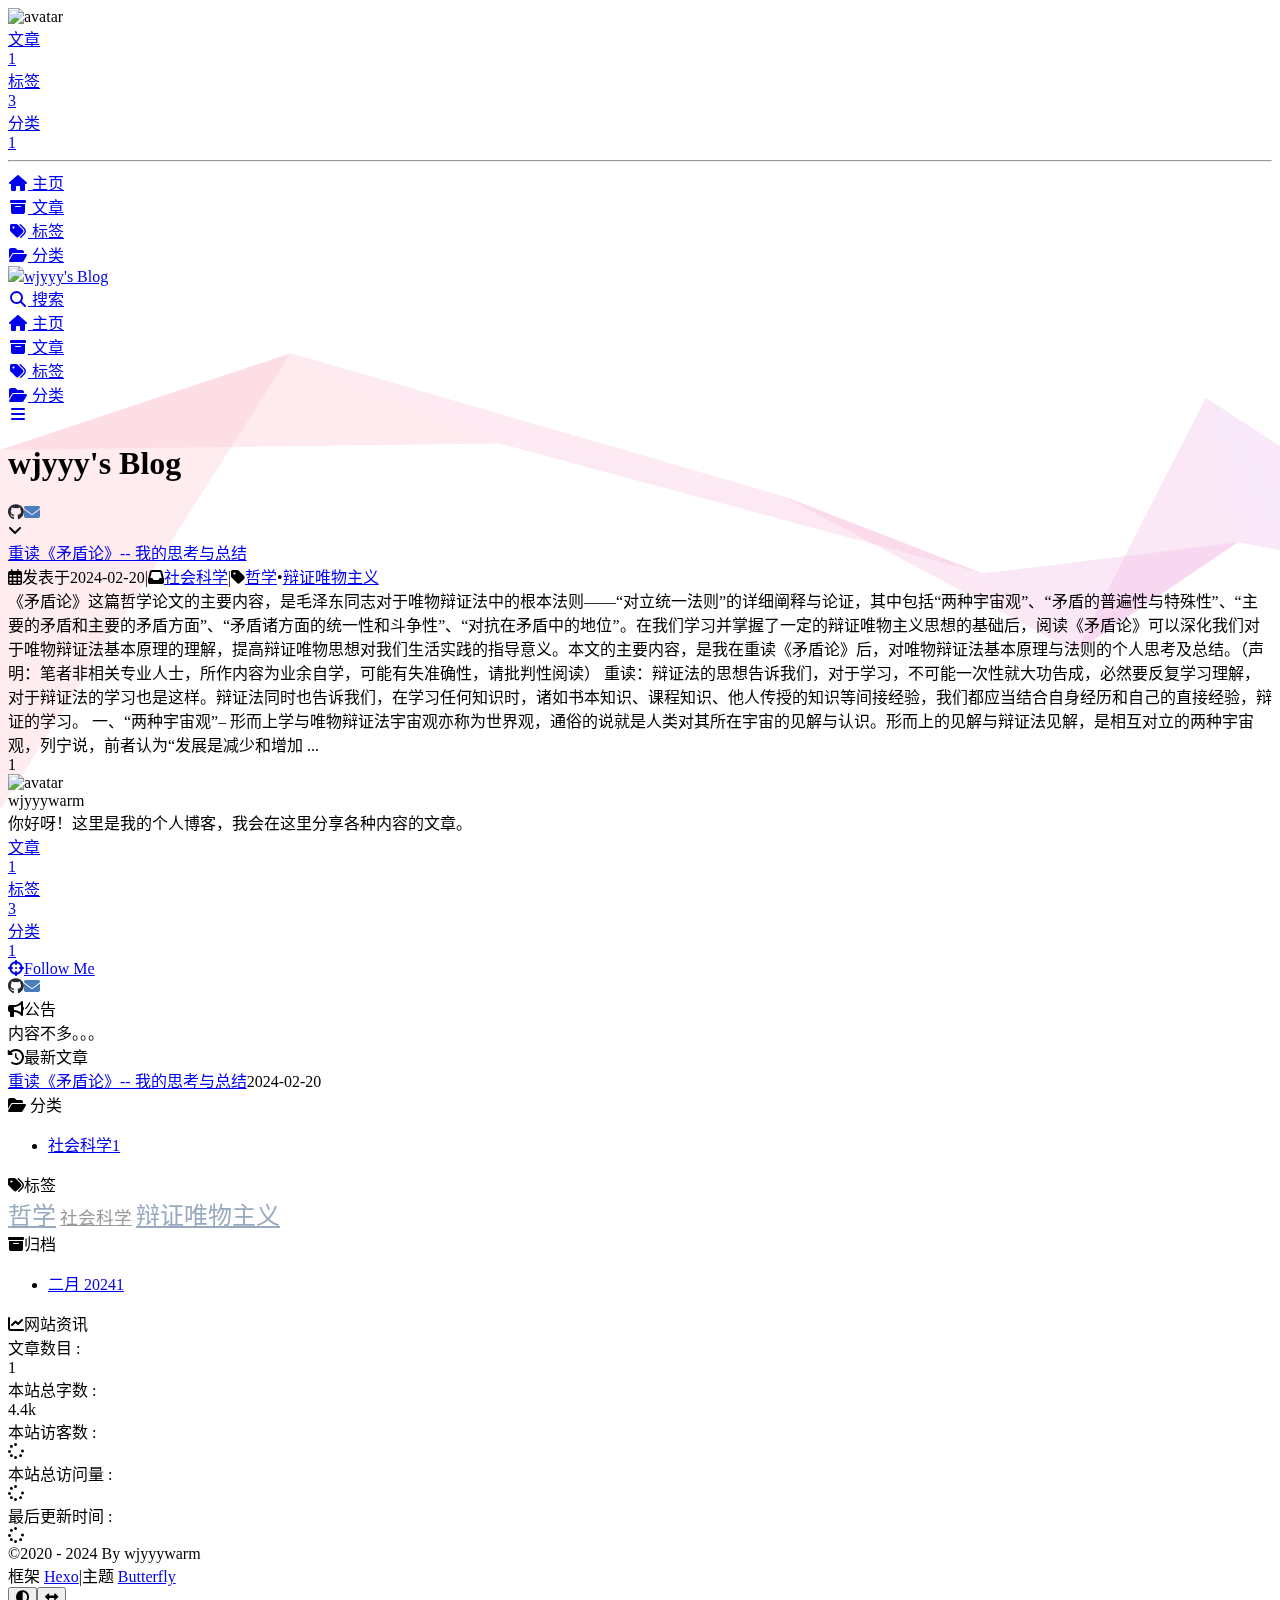
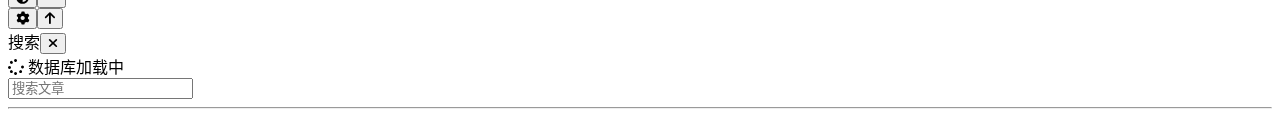
==== commit eeb7e944: "Site updated: 2024-02-27 17:49:37" ====
--- a/index.html
+++ b/index.html
@@ -53,7 +53,7 @@
   isHome: true,
   isHighlightShrink: false,
   isToc: false,
-  postUpdate: '2024-02-27 17:47:06'
+  postUpdate: '2024-02-27 17:49:34'
 }</script><script>(win=>{
       win.saveToLocal = {
         set: (key, value, ttl) => {
@@ -159,7 +159,7 @@
             </div>
             <ul class="card-category-list" id="aside-cat-list">
             <li class="card-category-list-item "><a class="card-category-list-link" href="/Blog/categories/%E7%A4%BE%E4%BC%9A%E7%A7%91%E5%AD%A6/"><span class="card-category-list-name">社会科学</span><span class="card-category-list-count">1</span></a></li>
-            </ul></div><div class="card-widget card-tags"><div class="item-headline"><i class="fas fa-tags"></i><span>标签</span></div><div class="card-tag-cloud"><a href="/Blog/tags/%E5%93%B2%E5%AD%A6/" style="font-size: 1.5em; color: #99a9bf">哲学</a> <a href="/Blog/tags/%E8%BE%A9%E8%AF%81%E5%94%AF%E7%89%A9%E4%B8%BB%E4%B9%89/" style="font-size: 1.5em; color: #99a9bf">辩证唯物主义</a> <a href="/Blog/tags/%E7%A4%BE%E4%BC%9A%E7%A7%91%E5%AD%A6/" style="font-size: 1.1em; color: #999">社会科学</a></div></div><div class="card-widget card-archives"><div class="item-headline"><i class="fas fa-archive"></i><span>归档</span></div><ul class="card-archive-list"><li class="card-archive-list-item"><a class="card-archive-list-link" href="/Blog/archives/2024/02/"><span class="card-archive-list-date">二月 2024</span><span class="card-archive-list-count">1</span></a></li></ul></div><div class="card-widget card-webinfo"><div class="item-headline"><i class="fas fa-chart-line"></i><span>网站资讯</span></div><div class="webinfo"><div class="webinfo-item"><div class="item-name">文章数目 :</div><div class="item-count">1</div></div><div class="webinfo-item"><div class="item-name">本站总字数 :</div><div class="item-count">4.4k</div></div><div class="webinfo-item"><div class="item-name">本站访客数 :</div><div class="item-count" id="busuanzi_value_site_uv"><i class="fa-solid fa-spinner fa-spin"></i></div></div><div class="webinfo-item"><div class="item-name">本站总访问量 :</div><div class="item-count" id="busuanzi_value_site_pv"><i class="fa-solid fa-spinner fa-spin"></i></div></div><div class="webinfo-item"><div class="item-name">最后更新时间 :</div><div class="item-count" id="last-push-date" data-lastPushDate="2024-02-27T09:47:06.364Z"><i class="fa-solid fa-spinner fa-spin"></i></div></div></div></div></div></div></main><footer id="footer"><div id="footer-wrap"><div class="copyright">&copy;2020 - 2024 By wjyyywarm</div><div class="framework-info"><span>框架 </span><a target="_blank" rel="noopener" href="https://hexo.io">Hexo</a><span class="footer-separator">|</span><span>主题 </span><a target="_blank" rel="noopener" href="https://github.com/jerryc127/hexo-theme-butterfly">Butterfly</a></div></div></footer></div><div id="rightside"><div id="rightside-config-hide"><button id="darkmode" type="button" title="浅色和深色模式转换"><i class="fas fa-adjust"></i></button><button id="hide-aside-btn" type="button" title="单栏和双栏切换"><i class="fas fa-arrows-alt-h"></i></button></div><div id="rightside-config-show"><button id="rightside-config" type="button" title="设置"><i class="fas fa-cog fa-spin"></i></button><button id="go-up" type="button" title="回到顶部"><span class="scroll-percent"></span><i class="fas fa-arrow-up"></i></button></div></div><div><script src="/Blog/js/utils.js?v=4.12.0"></script><script src="/Blog/js/main.js?v=4.12.0"></script><script src="https://cdn.jsdelivr.net/npm/@fancyapps/ui@5.0.32/dist/fancybox/fancybox.umd.min.js"></script><div class="js-pjax"><script>window.typedJSFn = {
+            </ul></div><div class="card-widget card-tags"><div class="item-headline"><i class="fas fa-tags"></i><span>标签</span></div><div class="card-tag-cloud"><a href="/Blog/tags/%E5%93%B2%E5%AD%A6/" style="font-size: 1.5em; color: #99a9bf">哲学</a> <a href="/Blog/tags/%E7%A4%BE%E4%BC%9A%E7%A7%91%E5%AD%A6/" style="font-size: 1.1em; color: #999">社会科学</a> <a href="/Blog/tags/%E8%BE%A9%E8%AF%81%E5%94%AF%E7%89%A9%E4%B8%BB%E4%B9%89/" style="font-size: 1.5em; color: #99a9bf">辩证唯物主义</a></div></div><div class="card-widget card-archives"><div class="item-headline"><i class="fas fa-archive"></i><span>归档</span></div><ul class="card-archive-list"><li class="card-archive-list-item"><a class="card-archive-list-link" href="/Blog/archives/2024/02/"><span class="card-archive-list-date">二月 2024</span><span class="card-archive-list-count">1</span></a></li></ul></div><div class="card-widget card-webinfo"><div class="item-headline"><i class="fas fa-chart-line"></i><span>网站资讯</span></div><div class="webinfo"><div class="webinfo-item"><div class="item-name">文章数目 :</div><div class="item-count">1</div></div><div class="webinfo-item"><div class="item-name">本站总字数 :</div><div class="item-count">4.4k</div></div><div class="webinfo-item"><div class="item-name">本站访客数 :</div><div class="item-count" id="busuanzi_value_site_uv"><i class="fa-solid fa-spinner fa-spin"></i></div></div><div class="webinfo-item"><div class="item-name">本站总访问量 :</div><div class="item-count" id="busuanzi_value_site_pv"><i class="fa-solid fa-spinner fa-spin"></i></div></div><div class="webinfo-item"><div class="item-name">最后更新时间 :</div><div class="item-count" id="last-push-date" data-lastPushDate="2024-02-27T09:49:34.497Z"><i class="fa-solid fa-spinner fa-spin"></i></div></div></div></div></div></div></main><footer id="footer"><div id="footer-wrap"><div class="copyright">&copy;2020 - 2024 By wjyyywarm</div><div class="framework-info"><span>框架 </span><a target="_blank" rel="noopener" href="https://hexo.io">Hexo</a><span class="footer-separator">|</span><span>主题 </span><a target="_blank" rel="noopener" href="https://github.com/jerryc127/hexo-theme-butterfly">Butterfly</a></div></div></footer></div><div id="rightside"><div id="rightside-config-hide"><button id="darkmode" type="button" title="浅色和深色模式转换"><i class="fas fa-adjust"></i></button><button id="hide-aside-btn" type="button" title="单栏和双栏切换"><i class="fas fa-arrows-alt-h"></i></button></div><div id="rightside-config-show"><button id="rightside-config" type="button" title="设置"><i class="fas fa-cog fa-spin"></i></button><button id="go-up" type="button" title="回到顶部"><span class="scroll-percent"></span><i class="fas fa-arrow-up"></i></button></div></div><div><script src="/Blog/js/utils.js?v=4.12.0"></script><script src="/Blog/js/main.js?v=4.12.0"></script><script src="https://cdn.jsdelivr.net/npm/@fancyapps/ui@5.0.32/dist/fancybox/fancybox.umd.min.js"></script><div class="js-pjax"><script>window.typedJSFn = {
   init: (str) => {
     window.typed = new Typed('#subtitle', Object.assign({
       strings: str,
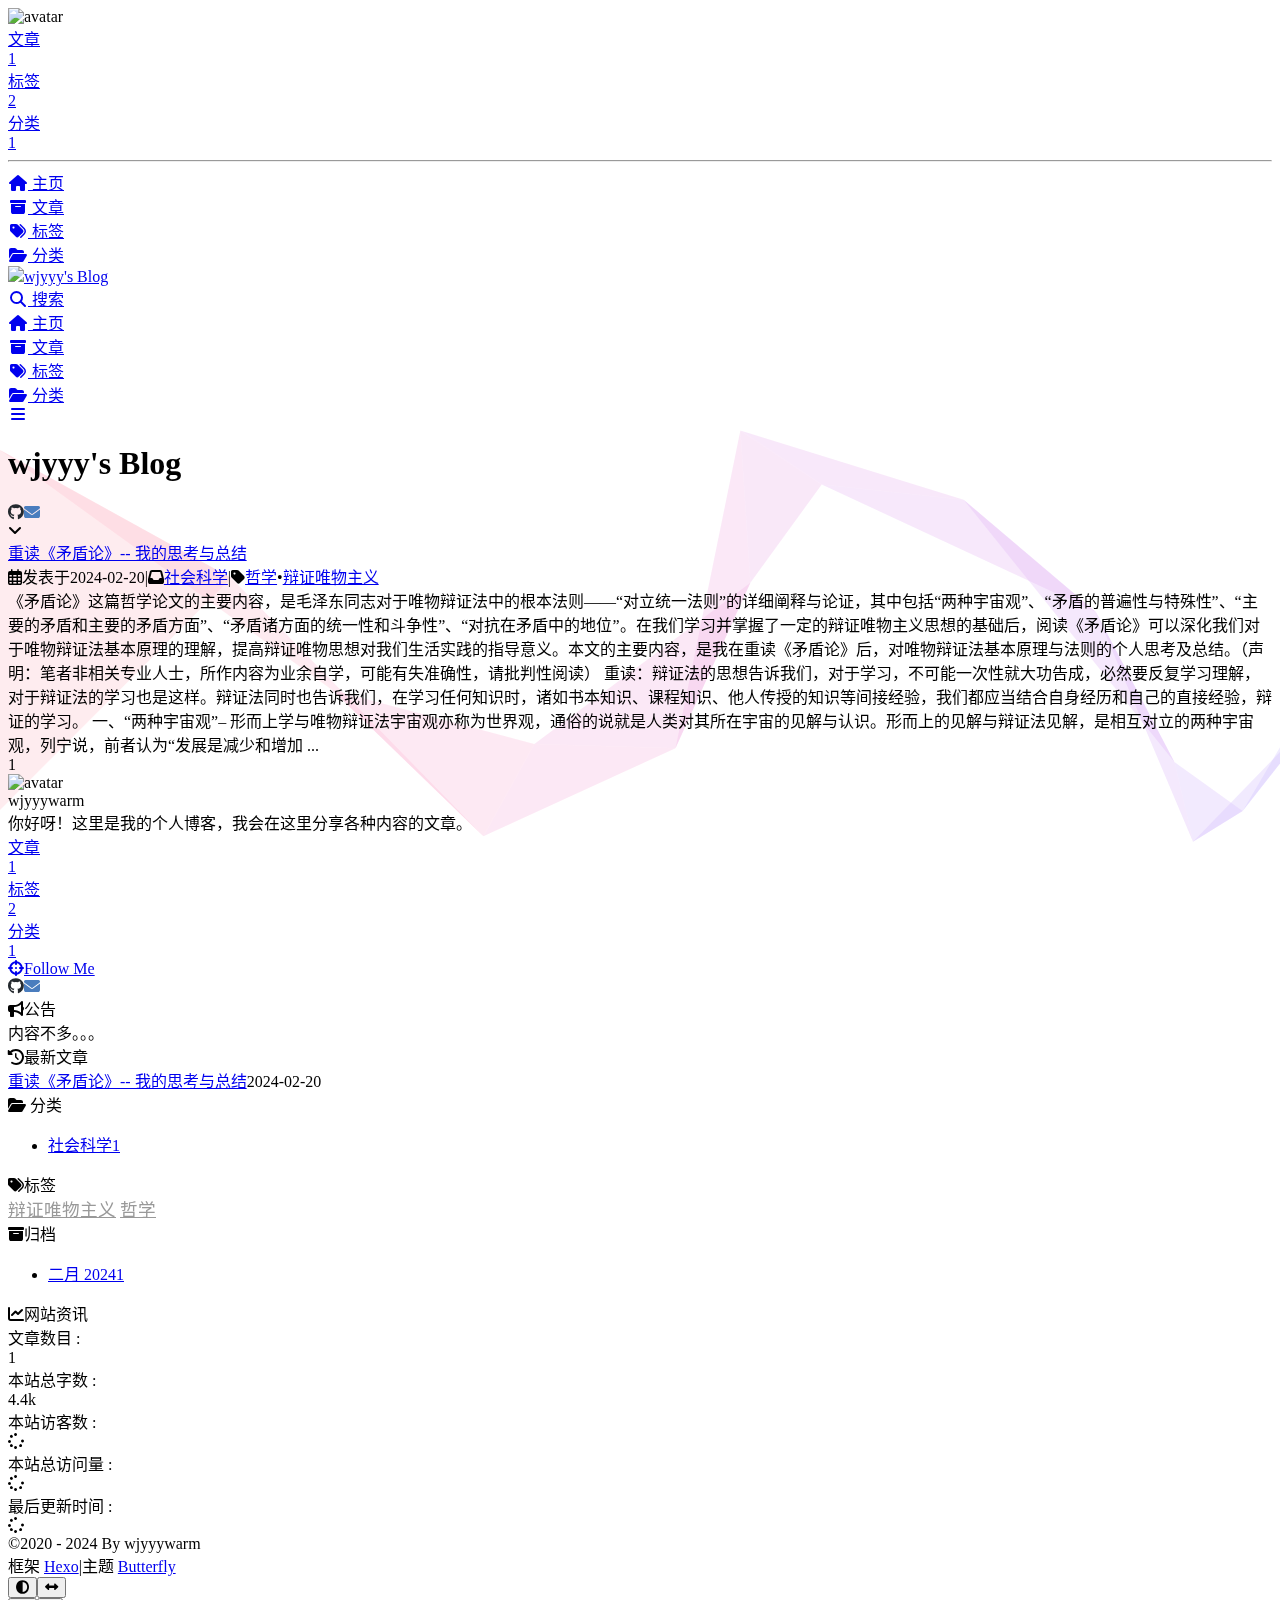
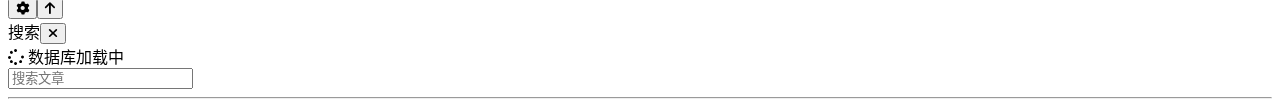
==== commit f6192796: "Site updated: 2024-02-27 19:54:42" ====
--- a/index.html
+++ b/index.html
@@ -53,7 +53,7 @@
   isHome: true,
   isHighlightShrink: false,
   isToc: false,
-  postUpdate: '2024-02-27 17:49:34'
+  postUpdate: '2024-02-27 19:54:37'
 }</script><script>(win=>{
       win.saveToLocal = {
         set: (key, value, ttl) => {
@@ -150,16 +150,16 @@
         }
       }
       detectApple()
-    })(window)</script><link rel="stylesheet" href="/css/mouse.css"><meta name="generator" content="Hexo 7.1.1"></head><body><div id="sidebar"><div id="menu-mask"></div><div id="sidebar-menus"><div class="avatar-img is-center"><img src="/Blog/img/head.jpg" onerror="onerror=null;src='/img/friend_404.gif'" alt="avatar"/></div><div class="sidebar-site-data site-data is-center"><a href="/Blog/archives/"><div class="headline">文章</div><div class="length-num">1</div></a><a href="/Blog/tags/"><div class="headline">标签</div><div class="length-num">3</div></a><a href="/Blog/categories/"><div class="headline">分类</div><div class="length-num">1</div></a></div><hr class="custom-hr"/><div class="menus_items"><div class="menus_item"><a class="site-page" href="/Blog/"><i class="fa-fw fas fa-home"></i><span> 主页</span></a></div><div class="menus_item"><a class="site-page" href="/Blog/archives/"><i class="fa-fw fas fa-archive"></i><span> 文章</span></a></div><div class="menus_item"><a class="site-page" href="/Blog/tags/"><i class="fa-fw fas fa-tags"></i><span> 标签</span></a></div><div class="menus_item"><a class="site-page" href="/Blog/categories/"><i class="fa-fw fas fa-folder-open"></i><span> 分类</span></a></div></div></div></div><div class="page" id="body-wrap"><header class="full_page fixed" id="page-header" style="background-image: url('/Blog/img/xingkong.png')"><nav id="nav"><span id="blog-info"><a href="/Blog/" title="wjyyy's Blog"><img class="site-icon" src="/Blog/img/wjy.png"/><span class="site-name">wjyyy's Blog</span></a></span><div id="menus"><div id="search-button"><a class="site-page social-icon search" href="javascript:void(0);"><i class="fas fa-search fa-fw"></i><span> 搜索</span></a></div><div class="menus_items"><div class="menus_item"><a class="site-page" href="/Blog/"><i class="fa-fw fas fa-home"></i><span> 主页</span></a></div><div class="menus_item"><a class="site-page" href="/Blog/archives/"><i class="fa-fw fas fa-archive"></i><span> 文章</span></a></div><div class="menus_item"><a class="site-page" href="/Blog/tags/"><i class="fa-fw fas fa-tags"></i><span> 标签</span></a></div><div class="menus_item"><a class="site-page" href="/Blog/categories/"><i class="fa-fw fas fa-folder-open"></i><span> 分类</span></a></div></div><div id="toggle-menu"><a class="site-page" href="javascript:void(0);"><i class="fas fa-bars fa-fw"></i></a></div></div></nav><div id="site-info"><h1 id="site-title">wjyyy's Blog</h1><div id="site-subtitle"><span id="subtitle"></span></div><div id="site_social_icons"><a class="social-icon" href="https://github.com/dashboard" target="_blank" title="Github"><i class="fab fa-github" style="color: #24292e;"></i></a><a class="social-icon" href="mailto:3489269508@qq.com" target="_blank" title="Email"><i class="fas fa-envelope" style="color: #4a7dbe;"></i></a></div></div><div id="scroll-down"><i class="fas fa-angle-down scroll-down-effects"></i></div></header><main class="layout" id="content-inner"><div class="recent-posts" id="recent-posts"><div class="recent-post-item"><div class="recent-post-info no-cover"><a class="article-title" href="/Blog/2024/02/20/20240220/" title="重读《矛盾论》-- 我的思考与总结">重读《矛盾论》-- 我的思考与总结</a><div class="article-meta-wrap"><span class="post-meta-date"><i class="far fa-calendar-alt"></i><span class="article-meta-label">发表于</span><time datetime="2024-02-20T10:05:13.000Z" title="发表于 2024-02-20 18:05:13">2024-02-20</time></span><span class="article-meta"><span class="article-meta-separator">|</span><i class="fas fa-inbox"></i><a class="article-meta__categories" href="/Blog/categories/%E7%A4%BE%E4%BC%9A%E7%A7%91%E5%AD%A6/">社会科学</a></span><span class="article-meta tags"><span class="article-meta-separator">|</span><i class="fas fa-tag"></i><a class="article-meta__tags" href="/Blog/tags/%E5%93%B2%E5%AD%A6/">哲学</a><span class="article-meta-link">•</span><a class="article-meta__tags" href="/Blog/tags/%E8%BE%A9%E8%AF%81%E5%94%AF%E7%89%A9%E4%B8%BB%E4%B9%89/">辩证唯物主义</a></span></div><div class="content">《矛盾论》这篇哲学论文的主要内容，是毛泽东同志对于唯物辩证法中的根本法则——“对立统一法则”的详细阐释与论证，其中包括“两种宇宙观”、“矛盾的普遍性与特殊性”、“主要的矛盾和主要的矛盾方面”、“矛盾诸方面的统一性和斗争性”、“对抗在矛盾中的地位”。在我们学习并掌握了一定的辩证唯物主义思想的基础后，阅读《矛盾论》可以深化我们对于唯物辩证法基本原理的理解，提高辩证唯物思想对我们生活实践的指导意义。本文的主要内容，是我在重读《矛盾论》后，对唯物辩证法基本原理与法则的个人思考及总结。（声明：笔者非相关专业人士，所作内容为业余自学，可能有失准确性，请批判性阅读）
+    })(window)</script><link rel="stylesheet" href="/css/mouse.css"><meta name="generator" content="Hexo 7.1.1"></head><body><div id="sidebar"><div id="menu-mask"></div><div id="sidebar-menus"><div class="avatar-img is-center"><img src="/Blog/img/head.jpg" onerror="onerror=null;src='/img/friend_404.gif'" alt="avatar"/></div><div class="sidebar-site-data site-data is-center"><a href="/Blog/archives/"><div class="headline">文章</div><div class="length-num">1</div></a><a href="/Blog/tags/"><div class="headline">标签</div><div class="length-num">2</div></a><a href="/Blog/categories/"><div class="headline">分类</div><div class="length-num">1</div></a></div><hr class="custom-hr"/><div class="menus_items"><div class="menus_item"><a class="site-page" href="/Blog/"><i class="fa-fw fas fa-home"></i><span> 主页</span></a></div><div class="menus_item"><a class="site-page" href="/Blog/archives/"><i class="fa-fw fas fa-archive"></i><span> 文章</span></a></div><div class="menus_item"><a class="site-page" href="/Blog/tags/"><i class="fa-fw fas fa-tags"></i><span> 标签</span></a></div><div class="menus_item"><a class="site-page" href="/Blog/categories/"><i class="fa-fw fas fa-folder-open"></i><span> 分类</span></a></div></div></div></div><div class="page" id="body-wrap"><header class="full_page fixed" id="page-header" style="background-image: url('/Blog/img/xingkong.png')"><nav id="nav"><span id="blog-info"><a href="/Blog/" title="wjyyy's Blog"><img class="site-icon" src="/Blog/img/wjy.png"/><span class="site-name">wjyyy's Blog</span></a></span><div id="menus"><div id="search-button"><a class="site-page social-icon search" href="javascript:void(0);"><i class="fas fa-search fa-fw"></i><span> 搜索</span></a></div><div class="menus_items"><div class="menus_item"><a class="site-page" href="/Blog/"><i class="fa-fw fas fa-home"></i><span> 主页</span></a></div><div class="menus_item"><a class="site-page" href="/Blog/archives/"><i class="fa-fw fas fa-archive"></i><span> 文章</span></a></div><div class="menus_item"><a class="site-page" href="/Blog/tags/"><i class="fa-fw fas fa-tags"></i><span> 标签</span></a></div><div class="menus_item"><a class="site-page" href="/Blog/categories/"><i class="fa-fw fas fa-folder-open"></i><span> 分类</span></a></div></div><div id="toggle-menu"><a class="site-page" href="javascript:void(0);"><i class="fas fa-bars fa-fw"></i></a></div></div></nav><div id="site-info"><h1 id="site-title">wjyyy's Blog</h1><div id="site-subtitle"><span id="subtitle"></span></div><div id="site_social_icons"><a class="social-icon" href="https://github.com/dashboard" target="_blank" title="Github"><i class="fab fa-github" style="color: #24292e;"></i></a><a class="social-icon" href="mailto:3489269508@qq.com" target="_blank" title="Email"><i class="fas fa-envelope" style="color: #4a7dbe;"></i></a></div></div><div id="scroll-down"><i class="fas fa-angle-down scroll-down-effects"></i></div></header><main class="layout" id="content-inner"><div class="recent-posts" id="recent-posts"><div class="recent-post-item"><div class="recent-post-info no-cover"><a class="article-title" href="/Blog/2024/02/20/20240220/" title="重读《矛盾论》-- 我的思考与总结">重读《矛盾论》-- 我的思考与总结</a><div class="article-meta-wrap"><span class="post-meta-date"><i class="far fa-calendar-alt"></i><span class="article-meta-label">发表于</span><time datetime="2024-02-20T10:05:13.000Z" title="发表于 2024-02-20 18:05:13">2024-02-20</time></span><span class="article-meta"><span class="article-meta-separator">|</span><i class="fas fa-inbox"></i><a class="article-meta__categories" href="/Blog/categories/%E7%A4%BE%E4%BC%9A%E7%A7%91%E5%AD%A6/">社会科学</a></span><span class="article-meta tags"><span class="article-meta-separator">|</span><i class="fas fa-tag"></i><a class="article-meta__tags" href="/Blog/tags/%E5%93%B2%E5%AD%A6/">哲学</a><span class="article-meta-link">•</span><a class="article-meta__tags" href="/Blog/tags/%E8%BE%A9%E8%AF%81%E5%94%AF%E7%89%A9%E4%B8%BB%E4%B9%89/">辩证唯物主义</a></span></div><div class="content">《矛盾论》这篇哲学论文的主要内容，是毛泽东同志对于唯物辩证法中的根本法则——“对立统一法则”的详细阐释与论证，其中包括“两种宇宙观”、“矛盾的普遍性与特殊性”、“主要的矛盾和主要的矛盾方面”、“矛盾诸方面的统一性和斗争性”、“对抗在矛盾中的地位”。在我们学习并掌握了一定的辩证唯物主义思想的基础后，阅读《矛盾论》可以深化我们对于唯物辩证法基本原理的理解，提高辩证唯物思想对我们生活实践的指导意义。本文的主要内容，是我在重读《矛盾论》后，对唯物辩证法基本原理与法则的个人思考及总结。（声明：笔者非相关专业人士，所作内容为业余自学，可能有失准确性，请批判性阅读）
 重读：辩证法的思想告诉我们，对于学习，不可能一次性就大功告成，必然要反复学习理解，对于辩证法的学习也是这样。辩证法同时也告诉我们，在学习任何知识时，诸如书本知识、课程知识、他人传授的知识等间接经验，我们都应当结合自身经历和自己的直接经验，辩证的学习。
-一、“两种宇宙观”– 形而上学与唯物辩证法宇宙观亦称为世界观，通俗的说就是人类对其所在宇宙的见解与认识。形而上的见解与辩证法见解，是相互对立的两种宇宙观，列宁说，前者认为“发展是减少和增加 ...</div></div></div><nav id="pagination"><div class="pagination"><span class="page-number current">1</span></div></nav></div><div class="aside-content" id="aside-content"><div class="card-widget card-info"><div class="is-center"><div class="avatar-img"><img src="/Blog/img/head.jpg" onerror="this.onerror=null;this.src='/Blog/img/friend_404.gif'" alt="avatar"/></div><div class="author-info__name">wjyyywarm</div><div class="author-info__description">你好呀！这里是我的个人博客，我会在这里分享各种内容的文章。</div></div><div class="card-info-data site-data is-center"><a href="/Blog/archives/"><div class="headline">文章</div><div class="length-num">1</div></a><a href="/Blog/tags/"><div class="headline">标签</div><div class="length-num">3</div></a><a href="/Blog/categories/"><div class="headline">分类</div><div class="length-num">1</div></a></div><a id="card-info-btn" target="_blank" rel="noopener" href="https://blog.csdn.net/wjyyywarm"><i class="fa fa-crosshairs"></i><span>Follow Me</span></a><div class="card-info-social-icons is-center"><a class="social-icon" href="https://github.com/dashboard" target="_blank" title="Github"><i class="fab fa-github" style="color: #24292e;"></i></a><a class="social-icon" href="mailto:3489269508@qq.com" target="_blank" title="Email"><i class="fas fa-envelope" style="color: #4a7dbe;"></i></a></div></div><div class="card-widget card-announcement"><div class="item-headline"><i class="fas fa-bullhorn fa-shake"></i><span>公告</span></div><div class="announcement_content">内容不多。。。</div></div><div class="sticky_layout"><div class="card-widget card-recent-post"><div class="item-headline"><i class="fas fa-history"></i><span>最新文章</span></div><div class="aside-list"><div class="aside-list-item no-cover"><div class="content"><a class="title" href="/Blog/2024/02/20/20240220/" title="重读《矛盾论》-- 我的思考与总结">重读《矛盾论》-- 我的思考与总结</a><time datetime="2024-02-20T10:05:13.000Z" title="发表于 2024-02-20 18:05:13">2024-02-20</time></div></div></div></div><div class="card-widget card-categories"><div class="item-headline">
+一、“两种宇宙观”– 形而上学与唯物辩证法宇宙观亦称为世界观，通俗的说就是人类对其所在宇宙的见解与认识。形而上的见解与辩证法见解，是相互对立的两种宇宙观，列宁说，前者认为“发展是减少和增加 ...</div></div></div><nav id="pagination"><div class="pagination"><span class="page-number current">1</span></div></nav></div><div class="aside-content" id="aside-content"><div class="card-widget card-info"><div class="is-center"><div class="avatar-img"><img src="/Blog/img/head.jpg" onerror="this.onerror=null;this.src='/Blog/img/friend_404.gif'" alt="avatar"/></div><div class="author-info__name">wjyyywarm</div><div class="author-info__description">你好呀！这里是我的个人博客，我会在这里分享各种内容的文章。</div></div><div class="card-info-data site-data is-center"><a href="/Blog/archives/"><div class="headline">文章</div><div class="length-num">1</div></a><a href="/Blog/tags/"><div class="headline">标签</div><div class="length-num">2</div></a><a href="/Blog/categories/"><div class="headline">分类</div><div class="length-num">1</div></a></div><a id="card-info-btn" target="_blank" rel="noopener" href="https://blog.csdn.net/wjyyywarm"><i class="fa fa-crosshairs"></i><span>Follow Me</span></a><div class="card-info-social-icons is-center"><a class="social-icon" href="https://github.com/dashboard" target="_blank" title="Github"><i class="fab fa-github" style="color: #24292e;"></i></a><a class="social-icon" href="mailto:3489269508@qq.com" target="_blank" title="Email"><i class="fas fa-envelope" style="color: #4a7dbe;"></i></a></div></div><div class="card-widget card-announcement"><div class="item-headline"><i class="fas fa-bullhorn fa-shake"></i><span>公告</span></div><div class="announcement_content">内容不多。。。</div></div><div class="sticky_layout"><div class="card-widget card-recent-post"><div class="item-headline"><i class="fas fa-history"></i><span>最新文章</span></div><div class="aside-list"><div class="aside-list-item no-cover"><div class="content"><a class="title" href="/Blog/2024/02/20/20240220/" title="重读《矛盾论》-- 我的思考与总结">重读《矛盾论》-- 我的思考与总结</a><time datetime="2024-02-20T10:05:13.000Z" title="发表于 2024-02-20 18:05:13">2024-02-20</time></div></div></div></div><div class="card-widget card-categories"><div class="item-headline">
             <i class="fas fa-folder-open"></i>
             <span>分类</span>
             
             </div>
             <ul class="card-category-list" id="aside-cat-list">
             <li class="card-category-list-item "><a class="card-category-list-link" href="/Blog/categories/%E7%A4%BE%E4%BC%9A%E7%A7%91%E5%AD%A6/"><span class="card-category-list-name">社会科学</span><span class="card-category-list-count">1</span></a></li>
-            </ul></div><div class="card-widget card-tags"><div class="item-headline"><i class="fas fa-tags"></i><span>标签</span></div><div class="card-tag-cloud"><a href="/Blog/tags/%E5%93%B2%E5%AD%A6/" style="font-size: 1.5em; color: #99a9bf">哲学</a> <a href="/Blog/tags/%E7%A4%BE%E4%BC%9A%E7%A7%91%E5%AD%A6/" style="font-size: 1.1em; color: #999">社会科学</a> <a href="/Blog/tags/%E8%BE%A9%E8%AF%81%E5%94%AF%E7%89%A9%E4%B8%BB%E4%B9%89/" style="font-size: 1.5em; color: #99a9bf">辩证唯物主义</a></div></div><div class="card-widget card-archives"><div class="item-headline"><i class="fas fa-archive"></i><span>归档</span></div><ul class="card-archive-list"><li class="card-archive-list-item"><a class="card-archive-list-link" href="/Blog/archives/2024/02/"><span class="card-archive-list-date">二月 2024</span><span class="card-archive-list-count">1</span></a></li></ul></div><div class="card-widget card-webinfo"><div class="item-headline"><i class="fas fa-chart-line"></i><span>网站资讯</span></div><div class="webinfo"><div class="webinfo-item"><div class="item-name">文章数目 :</div><div class="item-count">1</div></div><div class="webinfo-item"><div class="item-name">本站总字数 :</div><div class="item-count">4.4k</div></div><div class="webinfo-item"><div class="item-name">本站访客数 :</div><div class="item-count" id="busuanzi_value_site_uv"><i class="fa-solid fa-spinner fa-spin"></i></div></div><div class="webinfo-item"><div class="item-name">本站总访问量 :</div><div class="item-count" id="busuanzi_value_site_pv"><i class="fa-solid fa-spinner fa-spin"></i></div></div><div class="webinfo-item"><div class="item-name">最后更新时间 :</div><div class="item-count" id="last-push-date" data-lastPushDate="2024-02-27T09:49:34.497Z"><i class="fa-solid fa-spinner fa-spin"></i></div></div></div></div></div></div></main><footer id="footer"><div id="footer-wrap"><div class="copyright">&copy;2020 - 2024 By wjyyywarm</div><div class="framework-info"><span>框架 </span><a target="_blank" rel="noopener" href="https://hexo.io">Hexo</a><span class="footer-separator">|</span><span>主题 </span><a target="_blank" rel="noopener" href="https://github.com/jerryc127/hexo-theme-butterfly">Butterfly</a></div></div></footer></div><div id="rightside"><div id="rightside-config-hide"><button id="darkmode" type="button" title="浅色和深色模式转换"><i class="fas fa-adjust"></i></button><button id="hide-aside-btn" type="button" title="单栏和双栏切换"><i class="fas fa-arrows-alt-h"></i></button></div><div id="rightside-config-show"><button id="rightside-config" type="button" title="设置"><i class="fas fa-cog fa-spin"></i></button><button id="go-up" type="button" title="回到顶部"><span class="scroll-percent"></span><i class="fas fa-arrow-up"></i></button></div></div><div><script src="/Blog/js/utils.js?v=4.12.0"></script><script src="/Blog/js/main.js?v=4.12.0"></script><script src="https://cdn.jsdelivr.net/npm/@fancyapps/ui@5.0.32/dist/fancybox/fancybox.umd.min.js"></script><div class="js-pjax"><script>window.typedJSFn = {
+            </ul></div><div class="card-widget card-tags"><div class="item-headline"><i class="fas fa-tags"></i><span>标签</span></div><div class="card-tag-cloud"><a href="/Blog/tags/%E8%BE%A9%E8%AF%81%E5%94%AF%E7%89%A9%E4%B8%BB%E4%B9%89/" style="font-size: 1.1em; color: #999">辩证唯物主义</a> <a href="/Blog/tags/%E5%93%B2%E5%AD%A6/" style="font-size: 1.1em; color: #999">哲学</a></div></div><div class="card-widget card-archives"><div class="item-headline"><i class="fas fa-archive"></i><span>归档</span></div><ul class="card-archive-list"><li class="card-archive-list-item"><a class="card-archive-list-link" href="/Blog/archives/2024/02/"><span class="card-archive-list-date">二月 2024</span><span class="card-archive-list-count">1</span></a></li></ul></div><div class="card-widget card-webinfo"><div class="item-headline"><i class="fas fa-chart-line"></i><span>网站资讯</span></div><div class="webinfo"><div class="webinfo-item"><div class="item-name">文章数目 :</div><div class="item-count">1</div></div><div class="webinfo-item"><div class="item-name">本站总字数 :</div><div class="item-count">4.4k</div></div><div class="webinfo-item"><div class="item-name">本站访客数 :</div><div class="item-count" id="busuanzi_value_site_uv"><i class="fa-solid fa-spinner fa-spin"></i></div></div><div class="webinfo-item"><div class="item-name">本站总访问量 :</div><div class="item-count" id="busuanzi_value_site_pv"><i class="fa-solid fa-spinner fa-spin"></i></div></div><div class="webinfo-item"><div class="item-name">最后更新时间 :</div><div class="item-count" id="last-push-date" data-lastPushDate="2024-02-27T11:54:37.548Z"><i class="fa-solid fa-spinner fa-spin"></i></div></div></div></div></div></div></main><footer id="footer"><div id="footer-wrap"><div class="copyright">&copy;2020 - 2024 By wjyyywarm</div><div class="framework-info"><span>框架 </span><a target="_blank" rel="noopener" href="https://hexo.io">Hexo</a><span class="footer-separator">|</span><span>主题 </span><a target="_blank" rel="noopener" href="https://github.com/jerryc127/hexo-theme-butterfly">Butterfly</a></div></div></footer></div><div id="rightside"><div id="rightside-config-hide"><button id="darkmode" type="button" title="浅色和深色模式转换"><i class="fas fa-adjust"></i></button><button id="hide-aside-btn" type="button" title="单栏和双栏切换"><i class="fas fa-arrows-alt-h"></i></button></div><div id="rightside-config-show"><button id="rightside-config" type="button" title="设置"><i class="fas fa-cog fa-spin"></i></button><button id="go-up" type="button" title="回到顶部"><span class="scroll-percent"></span><i class="fas fa-arrow-up"></i></button></div></div><div><script src="/Blog/js/utils.js?v=4.12.0"></script><script src="/Blog/js/main.js?v=4.12.0"></script><script src="https://cdn.jsdelivr.net/npm/@fancyapps/ui@5.0.32/dist/fancybox/fancybox.umd.min.js"></script><div class="js-pjax"><script>window.typedJSFn = {
   init: (str) => {
     window.typed = new Typed('#subtitle', Object.assign({
       strings: str,
@@ -183,9 +183,9 @@
 }
 </script><script>function subtitleType () {
   if (true) {
-    typedJSFn.init(["唯一要做的 就是认识这个世界..."])
+    typedJSFn.init(["透过现象发现规律，在实践中运用规律..."])
   } else {
-    document.getElementById("subtitle").textContent = "唯一要做的 就是认识这个世界..."
+    document.getElementById("subtitle").textContent = "透过现象发现规律，在实践中运用规律..."
   }
 }
 typedJSFn.run(subtitleType)</script></div><script defer="defer" id="ribbon" src="https://cdn.jsdelivr.net/npm/butterfly-extsrc@1.1.3/dist/canvas-ribbon.min.js" size="180" alpha="0.3" zIndex="-2" mobile="true" data-click="true"></script><script async data-pjax src="//busuanzi.ibruce.info/busuanzi/2.3/busuanzi.pure.mini.js"></script><div id="local-search"><div class="search-dialog"><nav class="search-nav"><span class="search-dialog-title">搜索</span><span id="loading-status"></span><button class="search-close-button"><i class="fas fa-times"></i></button></nav><div class="is-center" id="loading-database"><i class="fas fa-spinner fa-pulse"></i><span>  数据库加载中</span></div><div class="search-wrap"><div id="local-search-input"><div class="local-search-box"><input class="local-search-box--input" placeholder="搜索文章" type="text"/></div></div><hr/><div id="local-search-results"></div><div id="local-search-stats-wrap"></div></div></div><div id="search-mask"></div><script src="/Blog/js/search/local-search.js?v=4.12.0"></script></div></div></body></html>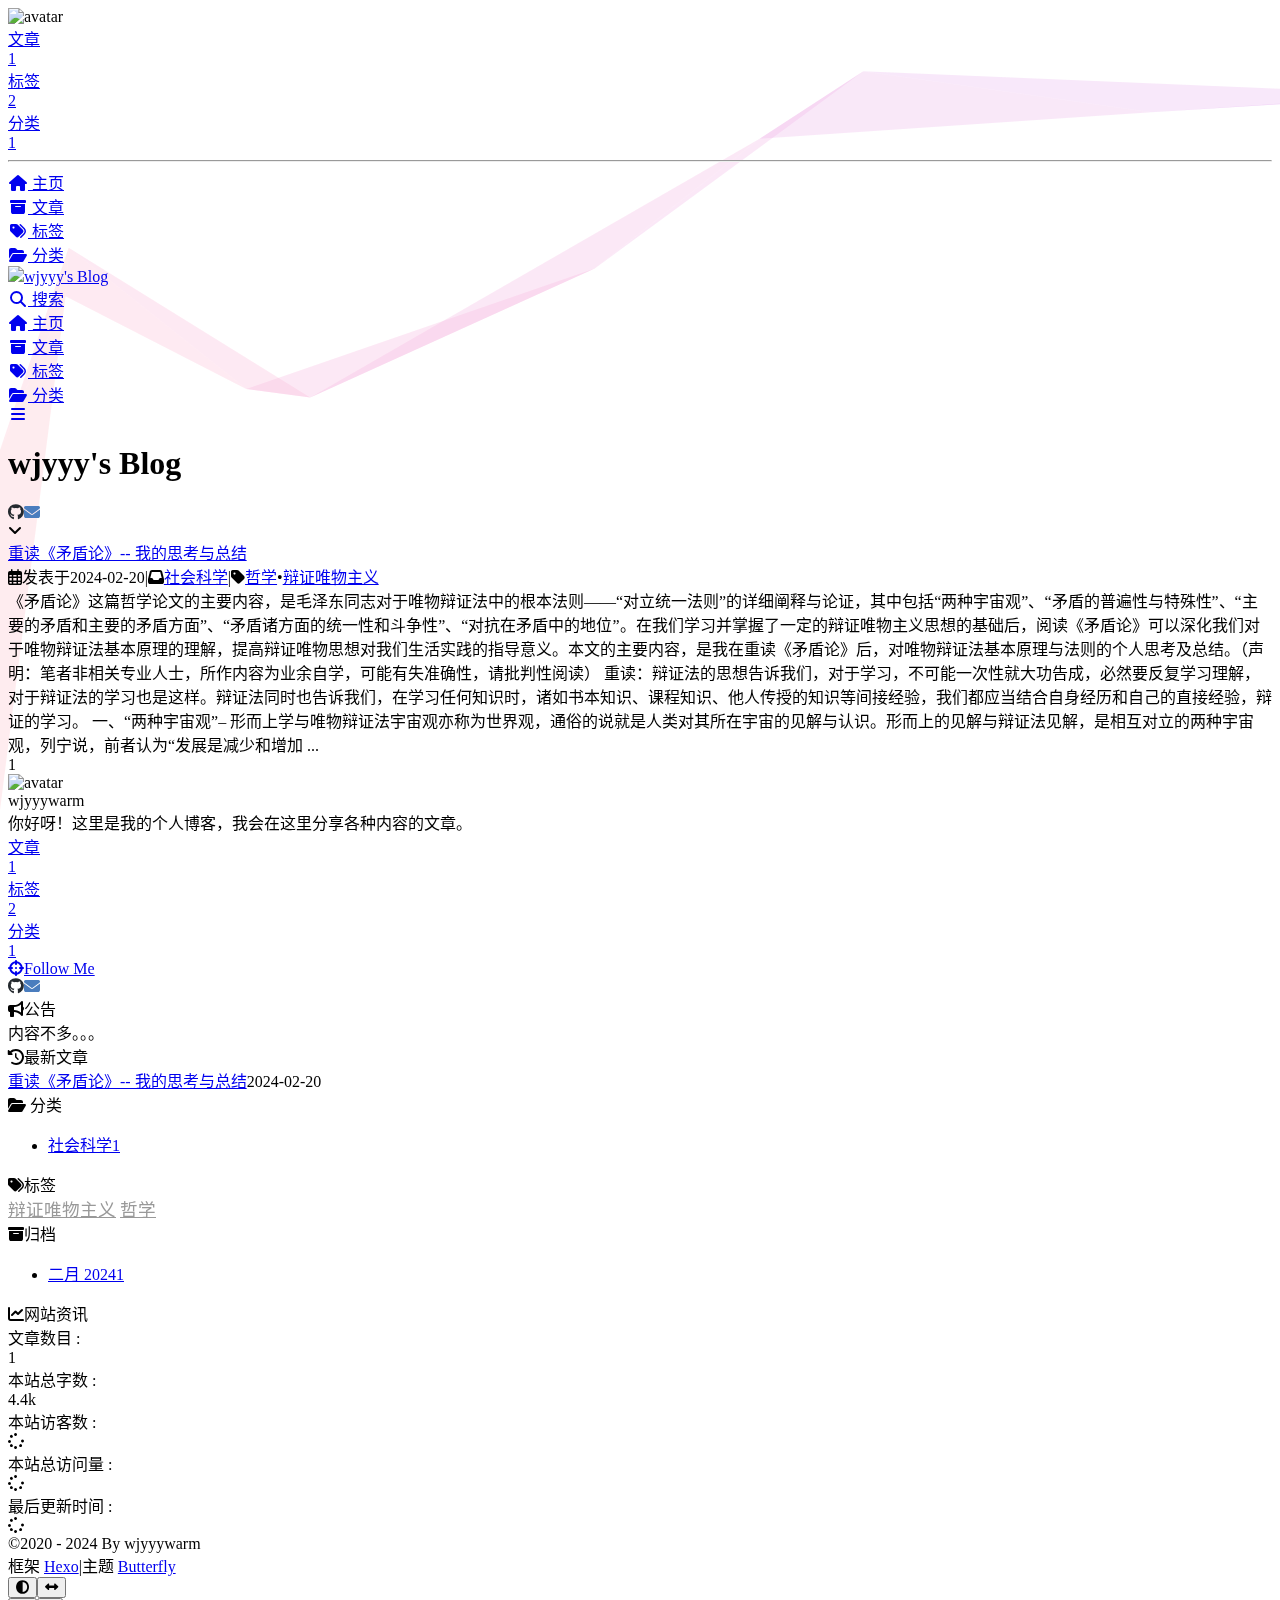
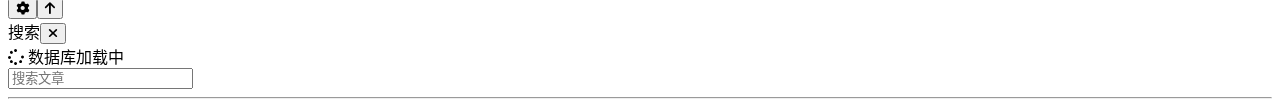
==== commit b5286d45: "Site updated: 2024-03-03 20:27:40" ====
--- a/index.html
+++ b/index.html
@@ -53,7 +53,7 @@
   isHome: true,
   isHighlightShrink: false,
   isToc: false,
-  postUpdate: '2024-02-27 19:54:37'
+  postUpdate: '2024-03-03 20:27:34'
 }</script><script>(win=>{
       win.saveToLocal = {
         set: (key, value, ttl) => {
@@ -159,7 +159,7 @@
             </div>
             <ul class="card-category-list" id="aside-cat-list">
             <li class="card-category-list-item "><a class="card-category-list-link" href="/Blog/categories/%E7%A4%BE%E4%BC%9A%E7%A7%91%E5%AD%A6/"><span class="card-category-list-name">社会科学</span><span class="card-category-list-count">1</span></a></li>
-            </ul></div><div class="card-widget card-tags"><div class="item-headline"><i class="fas fa-tags"></i><span>标签</span></div><div class="card-tag-cloud"><a href="/Blog/tags/%E8%BE%A9%E8%AF%81%E5%94%AF%E7%89%A9%E4%B8%BB%E4%B9%89/" style="font-size: 1.1em; color: #999">辩证唯物主义</a> <a href="/Blog/tags/%E5%93%B2%E5%AD%A6/" style="font-size: 1.1em; color: #999">哲学</a></div></div><div class="card-widget card-archives"><div class="item-headline"><i class="fas fa-archive"></i><span>归档</span></div><ul class="card-archive-list"><li class="card-archive-list-item"><a class="card-archive-list-link" href="/Blog/archives/2024/02/"><span class="card-archive-list-date">二月 2024</span><span class="card-archive-list-count">1</span></a></li></ul></div><div class="card-widget card-webinfo"><div class="item-headline"><i class="fas fa-chart-line"></i><span>网站资讯</span></div><div class="webinfo"><div class="webinfo-item"><div class="item-name">文章数目 :</div><div class="item-count">1</div></div><div class="webinfo-item"><div class="item-name">本站总字数 :</div><div class="item-count">4.4k</div></div><div class="webinfo-item"><div class="item-name">本站访客数 :</div><div class="item-count" id="busuanzi_value_site_uv"><i class="fa-solid fa-spinner fa-spin"></i></div></div><div class="webinfo-item"><div class="item-name">本站总访问量 :</div><div class="item-count" id="busuanzi_value_site_pv"><i class="fa-solid fa-spinner fa-spin"></i></div></div><div class="webinfo-item"><div class="item-name">最后更新时间 :</div><div class="item-count" id="last-push-date" data-lastPushDate="2024-02-27T11:54:37.548Z"><i class="fa-solid fa-spinner fa-spin"></i></div></div></div></div></div></div></main><footer id="footer"><div id="footer-wrap"><div class="copyright">&copy;2020 - 2024 By wjyyywarm</div><div class="framework-info"><span>框架 </span><a target="_blank" rel="noopener" href="https://hexo.io">Hexo</a><span class="footer-separator">|</span><span>主题 </span><a target="_blank" rel="noopener" href="https://github.com/jerryc127/hexo-theme-butterfly">Butterfly</a></div></div></footer></div><div id="rightside"><div id="rightside-config-hide"><button id="darkmode" type="button" title="浅色和深色模式转换"><i class="fas fa-adjust"></i></button><button id="hide-aside-btn" type="button" title="单栏和双栏切换"><i class="fas fa-arrows-alt-h"></i></button></div><div id="rightside-config-show"><button id="rightside-config" type="button" title="设置"><i class="fas fa-cog fa-spin"></i></button><button id="go-up" type="button" title="回到顶部"><span class="scroll-percent"></span><i class="fas fa-arrow-up"></i></button></div></div><div><script src="/Blog/js/utils.js?v=4.12.0"></script><script src="/Blog/js/main.js?v=4.12.0"></script><script src="https://cdn.jsdelivr.net/npm/@fancyapps/ui@5.0.32/dist/fancybox/fancybox.umd.min.js"></script><div class="js-pjax"><script>window.typedJSFn = {
+            </ul></div><div class="card-widget card-tags"><div class="item-headline"><i class="fas fa-tags"></i><span>标签</span></div><div class="card-tag-cloud"><a href="/Blog/tags/%E8%BE%A9%E8%AF%81%E5%94%AF%E7%89%A9%E4%B8%BB%E4%B9%89/" style="font-size: 1.1em; color: #999">辩证唯物主义</a> <a href="/Blog/tags/%E5%93%B2%E5%AD%A6/" style="font-size: 1.1em; color: #999">哲学</a></div></div><div class="card-widget card-archives"><div class="item-headline"><i class="fas fa-archive"></i><span>归档</span></div><ul class="card-archive-list"><li class="card-archive-list-item"><a class="card-archive-list-link" href="/Blog/archives/2024/02/"><span class="card-archive-list-date">二月 2024</span><span class="card-archive-list-count">1</span></a></li></ul></div><div class="card-widget card-webinfo"><div class="item-headline"><i class="fas fa-chart-line"></i><span>网站资讯</span></div><div class="webinfo"><div class="webinfo-item"><div class="item-name">文章数目 :</div><div class="item-count">1</div></div><div class="webinfo-item"><div class="item-name">本站总字数 :</div><div class="item-count">4.4k</div></div><div class="webinfo-item"><div class="item-name">本站访客数 :</div><div class="item-count" id="busuanzi_value_site_uv"><i class="fa-solid fa-spinner fa-spin"></i></div></div><div class="webinfo-item"><div class="item-name">本站总访问量 :</div><div class="item-count" id="busuanzi_value_site_pv"><i class="fa-solid fa-spinner fa-spin"></i></div></div><div class="webinfo-item"><div class="item-name">最后更新时间 :</div><div class="item-count" id="last-push-date" data-lastPushDate="2024-03-03T12:27:34.304Z"><i class="fa-solid fa-spinner fa-spin"></i></div></div></div></div></div></div></main><footer id="footer"><div id="footer-wrap"><div class="copyright">&copy;2020 - 2024 By wjyyywarm</div><div class="framework-info"><span>框架 </span><a target="_blank" rel="noopener" href="https://hexo.io">Hexo</a><span class="footer-separator">|</span><span>主题 </span><a target="_blank" rel="noopener" href="https://github.com/jerryc127/hexo-theme-butterfly">Butterfly</a></div></div></footer></div><div id="rightside"><div id="rightside-config-hide"><button id="darkmode" type="button" title="浅色和深色模式转换"><i class="fas fa-adjust"></i></button><button id="hide-aside-btn" type="button" title="单栏和双栏切换"><i class="fas fa-arrows-alt-h"></i></button></div><div id="rightside-config-show"><button id="rightside-config" type="button" title="设置"><i class="fas fa-cog fa-spin"></i></button><button id="go-up" type="button" title="回到顶部"><span class="scroll-percent"></span><i class="fas fa-arrow-up"></i></button></div></div><div><script src="/Blog/js/utils.js?v=4.12.0"></script><script src="/Blog/js/main.js?v=4.12.0"></script><script src="https://cdn.jsdelivr.net/npm/@fancyapps/ui@5.0.32/dist/fancybox/fancybox.umd.min.js"></script><div class="js-pjax"><script>window.typedJSFn = {
   init: (str) => {
     window.typed = new Typed('#subtitle', Object.assign({
       strings: str,
@@ -183,9 +183,9 @@
 }
 </script><script>function subtitleType () {
   if (true) {
-    typedJSFn.init(["透过现象发现规律，在实践中运用规律..."])
+    typedJSFn.init(["用百折不回的毅力，有计划地克服所有的困难！","下定决心，不怕牺牲，排除万难，去争取胜利！","透过现象发现规律，在实践中运用规律..."])
   } else {
-    document.getElementById("subtitle").textContent = "透过现象发现规律，在实践中运用规律..."
+    document.getElementById("subtitle").textContent = "用百折不回的毅力，有计划地克服所有的困难！"
   }
 }
 typedJSFn.run(subtitleType)</script></div><script defer="defer" id="ribbon" src="https://cdn.jsdelivr.net/npm/butterfly-extsrc@1.1.3/dist/canvas-ribbon.min.js" size="180" alpha="0.3" zIndex="-2" mobile="true" data-click="true"></script><script async data-pjax src="//busuanzi.ibruce.info/busuanzi/2.3/busuanzi.pure.mini.js"></script><div id="local-search"><div class="search-dialog"><nav class="search-nav"><span class="search-dialog-title">搜索</span><span id="loading-status"></span><button class="search-close-button"><i class="fas fa-times"></i></button></nav><div class="is-center" id="loading-database"><i class="fas fa-spinner fa-pulse"></i><span>  数据库加载中</span></div><div class="search-wrap"><div id="local-search-input"><div class="local-search-box"><input class="local-search-box--input" placeholder="搜索文章" type="text"/></div></div><hr/><div id="local-search-results"></div><div id="local-search-stats-wrap"></div></div></div><div id="search-mask"></div><script src="/Blog/js/search/local-search.js?v=4.12.0"></script></div></div></body></html>